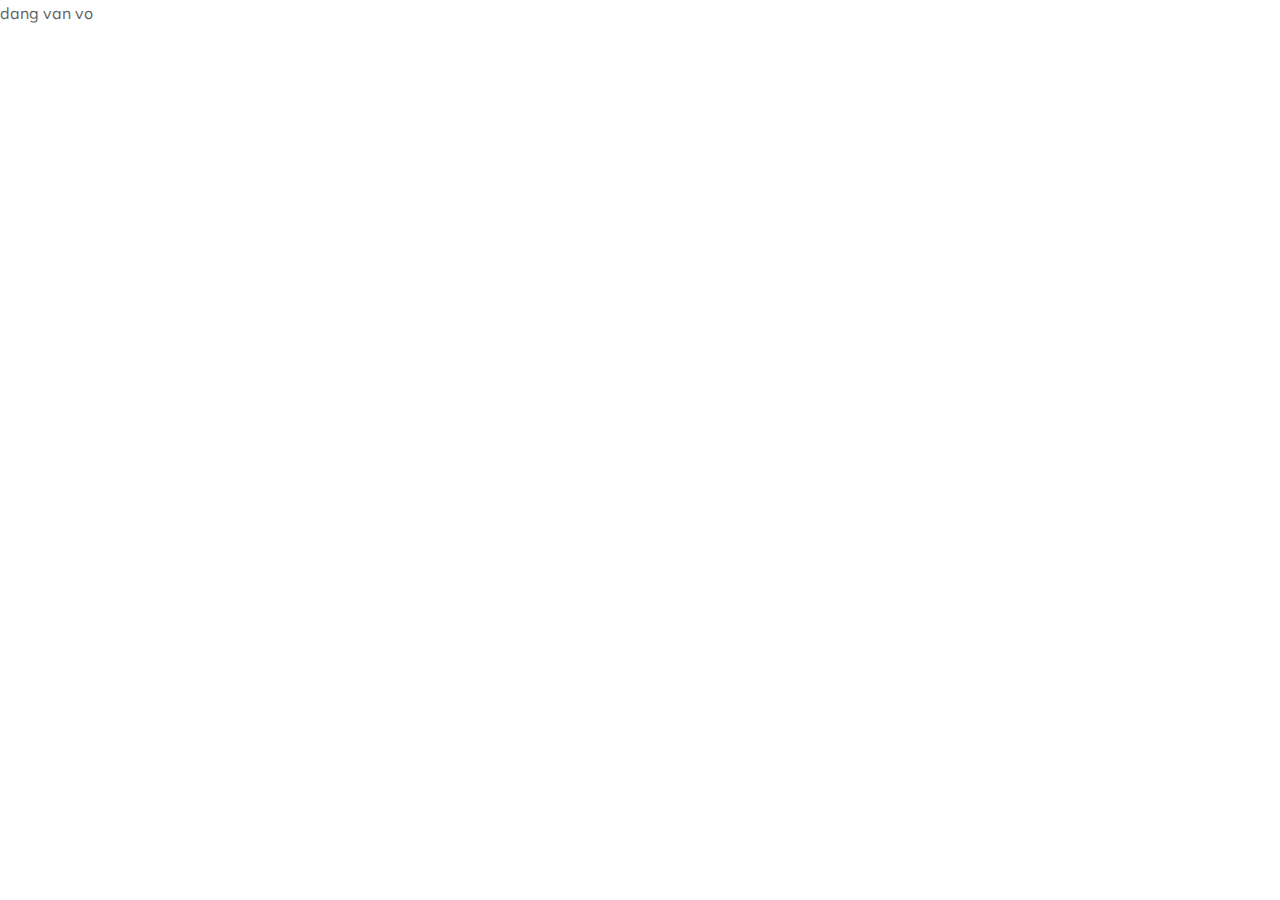
==== front-end/index.html @ 7eb27543 "voxtest" ====
<!DOCTYPE html>
<html lang="zxx">

<head>
    <meta charset="UTF-8">
    <meta name="description" content="codelean Template">
    <meta name="keywords" content="codelean, unica, creative, html">
    <meta name="viewport" content="width=device-width, initial-scale=1.0">
    <meta http-equiv="X-UA-Compatible" content="ie=edge">
    <title>CodeLean | Template</title>

    <!-- Google Font -->
    <link href="https://fonts.googleapis.com/css?family=Muli:300,400,500,600,700,800,900&display=swap" rel="stylesheet">

    <!-- Css Styles -->
    <link rel="stylesheet" href="css/bootstrap.min.css" type="text/css">
    <link rel="stylesheet" href="css/font-awesome.min.css" type="text/css">
    <link rel="stylesheet" href="css/themify-icons.css" type="text/css">
    <link rel="stylesheet" href="css/elegant-icons.css" type="text/css">
    <link rel="stylesheet" href="css/owl.carousel.min.css" type="text/css">
    <link rel="stylesheet" href="css/nice-select.css" type="text/css">
    <link rel="stylesheet" href="css/jquery-ui.min.css" type="text/css">
    <link rel="stylesheet" href="css/slicknav.min.css" type="text/css">
    <link rel="stylesheet" href="css/style.css" type="text/css">
</head>

<body>
    <!-- Start coding here -->
    <p>dang van vo</p>

    <!-- Js Plugins -->
    <script src="js/jquery-3.3.1.min.js"></script>
    <script src="js/bootstrap.min.js"></script>
    <script src="js/jquery-ui.min.js"></script>
    <script src="js/jquery.countdown.min.js"></script>
    <script src="js/jquery.nice-select.min.js"></script>
    <script src="js/jquery.zoom.min.js"></script>
    <script src="js/jquery.dd.min.js"></script>
    <script src="js/jquery.slicknav.js"></script>
    <script src="js/owl.carousel.min.js"></script>
    <script src="js/main.js"></script>
</body>

</html>
---- front-end/css/themify-icons.css ----
@font-face {
	font-family: 'themify';
	src:url('../fonts/themify.eot?-fvbane');
	src:url('../fonts/themify.eot?#iefix-fvbane') format('embedded-opentype'),
		url('../fonts/themify.woff?-fvbane') format('woff'),
		url('../fonts/themify.ttf?-fvbane') format('truetype'),
		url('../fonts/themify.svg?-fvbane#themify') format('svg');
	font-weight: normal;
	font-style: normal;
}

[class^="ti-"], [class*=" ti-"] {
	font-family: 'themify';
	speak: none;
	font-style: normal;
	font-weight: normal;
	font-variant: normal;
	text-transform: none;
	line-height: 1;

	/* Better Font Rendering =========== */
	-webkit-font-smoothing: antialiased;
	-moz-osx-font-smoothing: grayscale;
}

.ti-wand:before {
	content: "\e600";
}
.ti-volume:before {
	content: "\e601";
}
.ti-user:before {
	content: "\e602";
}
.ti-unlock:before {
	content: "\e603";
}
.ti-unlink:before {
	content: "\e604";
}
.ti-trash:before {
	content: "\e605";
}
.ti-thought:before {
	content: "\e606";
}
.ti-target:before {
	content: "\e607";
}
.ti-tag:before {
	content: "\e608";
}
.ti-tablet:before {
	content: "\e609";
}
.ti-star:before {
	content: "\e60a";
}
.ti-spray:before {
	content: "\e60b";
}
.ti-signal:before {
	content: "\e60c";
}
.ti-shopping-cart:before {
	content: "\e60d";
}
.ti-shopping-cart-full:before {
	content: "\e60e";
}
.ti-settings:before {
	content: "\e60f";
}
.ti-search:before {
	content: "\e610";
}
.ti-zoom-in:before {
	content: "\e611";
}
.ti-zoom-out:before {
	content: "\e612";
}
.ti-cut:before {
	content: "\e613";
}
.ti-ruler:before {
	content: "\e614";
}
.ti-ruler-pencil:before {
	content: "\e615";
}
.ti-ruler-alt:before {
	content: "\e616";
}
.ti-bookmark:before {
	content: "\e617";
}
.ti-bookmark-alt:before {
	content: "\e618";
}
.ti-reload:before {
	content: "\e619";
}
.ti-plus:before {
	content: "\e61a";
}
.ti-pin:before {
	content: "\e61b";
}
.ti-pencil:before {
	content: "\e61c";
}
.ti-pencil-alt:before {
	content: "\e61d";
}
.ti-paint-roller:before {
	content: "\e61e";
}
.ti-paint-bucket:before {
	content: "\e61f";
}
.ti-na:before {
	content: "\e620";
}
.ti-mobile:before {
	content: "\e621";
}
.ti-minus:before {
	content: "\e622";
}
.ti-medall:before {
	content: "\e623";
}
.ti-medall-alt:before {
	content: "\e624";
}
.ti-marker:before {
	content: "\e625";
}
.ti-marker-alt:before {
	content: "\e626";
}
.ti-arrow-up:before {
	content: "\e627";
}
.ti-arrow-right:before {
	content: "\e628";
}
.ti-arrow-left:before {
	content: "\e629";
}
.ti-arrow-down:before {
	content: "\e62a";
}
.ti-lock:before {
	content: "\e62b";
}
.ti-location-arrow:before {
	content: "\e62c";
}
.ti-link:before {
	content: "\e62d";
}
.ti-layout:before {
	content: "\e62e";
}
.ti-layers:before {
	content: "\e62f";
}
.ti-layers-alt:before {
	content: "\e630";
}
.ti-key:before {
	content: "\e631";
}
.ti-import:before {
	content: "\e632";
}
.ti-image:before {
	content: "\e633";
}
.ti-heart:before {
	content: "\e634";
}
.ti-heart-broken:before {
	content: "\e635";
}
.ti-hand-stop:before {
	content: "\e636";
}
.ti-hand-open:before {
	content: "\e637";
}
.ti-hand-drag:before {
	content: "\e638";
}
.ti-folder:before {
	content: "\e639";
}
.ti-flag:before {
	content: "\e63a";
}
.ti-flag-alt:before {
	content: "\e63b";
}
.ti-flag-alt-2:before {
	content: "\e63c";
}
.ti-eye:before {
	content: "\e63d";
}
.ti-export:before {
	content: "\e63e";
}
.ti-exchange-vertical:before {
	content: "\e63f";
}
.ti-desktop:before {
	content: "\e640";
}
.ti-cup:before {
	content: "\e641";
}
.ti-crown:before {
	content: "\e642";
}
.ti-comments:before {
	content: "\e643";
}
.ti-comment:before {
	content: "\e644";
}
.ti-comment-alt:before {
	content: "\e645";
}
.ti-close:before {
	content: "\e646";
}
.ti-clip:before {
	content: "\e647";
}
.ti-angle-up:before {
	content: "\e648";
}
.ti-angle-right:before {
	content: "\e649";
}
.ti-angle-left:before {
	content: "\e64a";
}
.ti-angle-down:before {
	content: "\e64b";
}
.ti-check:before {
	content: "\e64c";
}
.ti-check-box:before {
	content: "\e64d";
}
.ti-camera:before {
	content: "\e64e";
}
.ti-announcement:before {
	content: "\e64f";
}
.ti-brush:before {
	content: "\e650";
}
.ti-briefcase:before {
	content: "\e651";
}
.ti-bolt:before {
	content: "\e652";
}
.ti-bolt-alt:before {
	content: "\e653";
}
.ti-blackboard:before {
	content: "\e654";
}
.ti-bag:before {
	content: "\e655";
}
.ti-move:before {
	content: "\e656";
}
.ti-arrows-vertical:before {
	content: "\e657";
}
.ti-arrows-horizontal:before {
	content: "\e658";
}
.ti-fullscreen:before {
	content: "\e659";
}
.ti-arrow-top-right:before {
	content: "\e65a";
}
.ti-arrow-top-left:before {
	content: "\e65b";
}
.ti-arrow-circle-up:before {
	content: "\e65c";
}
.ti-arrow-circle-right:before {
	content: "\e65d";
}
.ti-arrow-circle-left:before {
	content: "\e65e";
}
.ti-arrow-circle-down:before {
	content: "\e65f";
}
.ti-angle-double-up:before {
	content: "\e660";
}
.ti-angle-double-right:before {
	content: "\e661";
}
.ti-angle-double-left:before {
	content: "\e662";
}
.ti-angle-double-down:before {
	content: "\e663";
}
.ti-zip:before {
	content: "\e664";
}
.ti-world:before {
	content: "\e665";
}
.ti-wheelchair:before {
	content: "\e666";
}
.ti-view-list:before {
	content: "\e667";
}
.ti-view-list-alt:before {
	content: "\e668";
}
.ti-view-grid:before {
	content: "\e669";
}
.ti-uppercase:before {
	content: "\e66a";
}
.ti-upload:before {
	content: "\e66b";
}
.ti-underline:before {
	content: "\e66c";
}
.ti-truck:before {
	content: "\e66d";
}
.ti-timer:before {
	content: "\e66e";
}
.ti-ticket:before {
	content: "\e66f";
}
.ti-thumb-up:before {
	content: "\e670";
}
.ti-thumb-down:before {
	content: "\e671";
}
.ti-text:before {
	content: "\e672";
}
.ti-stats-up:before {
	content: "\e673";
}
.ti-stats-down:before {
	content: "\e674";
}
.ti-split-v:before {
	content: "\e675";
}
.ti-split-h:before {
	content: "\e676";
}
.ti-smallcap:before {
	content: "\e677";
}
.ti-shine:before {
	content: "\e678";
}
.ti-shift-right:before {
	content: "\e679";
}
.ti-shift-left:before {
	content: "\e67a";
}
.ti-shield:before {
	content: "\e67b";
}
.ti-notepad:before {
	content: "\e67c";
}
.ti-server:before {
	content: "\e67d";
}
.ti-quote-right:before {
	content: "\e67e";
}
.ti-quote-left:before {
	content: "\e67f";
}
.ti-pulse:before {
	content: "\e680";
}
.ti-printer:before {
	content: "\e681";
}
.ti-power-off:before {
	content: "\e682";
}
.ti-plug:before {
	content: "\e683";
}
.ti-pie-chart:before {
	content: "\e684";
}
.ti-paragraph:before {
	content: "\e685";
}
.ti-panel:before {
	content: "\e686";
}
.ti-package:before {
	content: "\e687";
}
.ti-music:before {
	content: "\e688";
}
.ti-music-alt:before {
	content: "\e689";
}
.ti-mouse:before {
	content: "\e68a";
}
.ti-mouse-alt:before {
	content: "\e68b";
}
.ti-money:before {
	content: "\e68c";
}
.ti-microphone:before {
	content: "\e68d";
}
.ti-menu:before {
	content: "\e68e";
}
.ti-menu-alt:before {
	content: "\e68f";
}
.ti-map:before {
	content: "\e690";
}
.ti-map-alt:before {
	content: "\e691";
}
.ti-loop:before {
	content: "\e692";
}
.ti-location-pin:before {
	content: "\e693";
}
.ti-list:before {
	content: "\e694";
}
.ti-light-bulb:before {
	content: "\e695";
}
.ti-Italic:before {
	content: "\e696";
}
.ti-info:before {
	content: "\e697";
}
.ti-infinite:before {
	content: "\e698";
}
.ti-id-badge:before {
	content: "\e699";
}
.ti-hummer:before {
	content: "\e69a";
}
.ti-home:before {
	content: "\e69b";
}
.ti-help:before {
	content: "\e69c";
}
.ti-headphone:before {
	content: "\e69d";
}
.ti-harddrives:before {
	content: "\e69e";
}
.ti-harddrive:before {
	content: "\e69f";
}
.ti-gift:before {
	content: "\e6a0";
}
.ti-game:before {
	content: "\e6a1";
}
.ti-filter:before {
	content: "\e6a2";
}
.ti-files:before {
	content: "\e6a3";
}
.ti-file:before {
	content: "\e6a4";
}
.ti-eraser:before {
	content: "\e6a5";
}
.ti-envelope:before {
	content: "\e6a6";
}
.ti-download:before {
	content: "\e6a7";
}
.ti-direction:before {
	content: "\e6a8";
}
.ti-direction-alt:before {
	content: "\e6a9";
}
.ti-dashboard:before {
	content: "\e6aa";
}
.ti-control-stop:before {
	content: "\e6ab";
}
.ti-control-shuffle:before {
	content: "\e6ac";
}
.ti-control-play:before {
	content: "\e6ad";
}
.ti-control-pause:before {
	content: "\e6ae";
}
.ti-control-forward:before {
	content: "\e6af";
}
.ti-control-backward:before {
	content: "\e6b0";
}
.ti-cloud:before {
	content: "\e6b1";
}
.ti-cloud-up:before {
	content: "\e6b2";
}
.ti-cloud-down:before {
	content: "\e6b3";
}
.ti-clipboard:before {
	content: "\e6b4";
}
.ti-car:before {
	content: "\e6b5";
}
.ti-calendar:before {
	content: "\e6b6";
}
.ti-book:before {
	content: "\e6b7";
}
.ti-bell:before {
	content: "\e6b8";
}
.ti-basketball:before {
	content: "\e6b9";
}
.ti-bar-chart:before {
	content: "\e6ba";
}
.ti-bar-chart-alt:before {
	content: "\e6bb";
}
.ti-back-right:before {
	content: "\e6bc";
}
.ti-back-left:before {
	content: "\e6bd";
}
.ti-arrows-corner:before {
	content: "\e6be";
}
.ti-archive:before {
	content: "\e6bf";
}
.ti-anchor:before {
	content: "\e6c0";
}
.ti-align-right:before {
	content: "\e6c1";
}
.ti-align-left:before {
	content: "\e6c2";
}
.ti-align-justify:before {
	content: "\e6c3";
}
.ti-align-center:before {
	content: "\e6c4";
}
.ti-alert:before {
	content: "\e6c5";
}
.ti-alarm-clock:before {
	content: "\e6c6";
}
.ti-agenda:before {
	content: "\e6c7";
}
.ti-write:before {
	content: "\e6c8";
}
.ti-window:before {
	content: "\e6c9";
}
.ti-widgetized:before {
	content: "\e6ca";
}
.ti-widget:before {
	content: "\e6cb";
}
.ti-widget-alt:before {
	content: "\e6cc";
}
.ti-wallet:before {
	content: "\e6cd";
}
.ti-video-clapper:before {
	content: "\e6ce";
}
.ti-video-camera:before {
	content: "\e6cf";
}
.ti-vector:before {
	content: "\e6d0";
}
.ti-themify-logo:before {
	content: "\e6d1";
}
.ti-themify-favicon:before {
	content: "\e6d2";
}
.ti-themify-favicon-alt:before {
	content: "\e6d3";
}
.ti-support:before {
	content: "\e6d4";
}
.ti-stamp:before {
	content: "\e6d5";
}
.ti-split-v-alt:before {
	content: "\e6d6";
}
.ti-slice:before {
	content: "\e6d7";
}
.ti-shortcode:before {
	content: "\e6d8";
}
.ti-shift-right-alt:before {
	content: "\e6d9";
}
.ti-shift-left-alt:before {
	content: "\e6da";
}
.ti-ruler-alt-2:before {
	content: "\e6db";
}
.ti-receipt:before {
	content: "\e6dc";
}
.ti-pin2:before {
	content: "\e6dd";
}
.ti-pin-alt:before {
	content: "\e6de";
}
.ti-pencil-alt2:before {
	content: "\e6df";
}
.ti-palette:before {
	content: "\e6e0";
}
.ti-more:before {
	content: "\e6e1";
}
.ti-more-alt:before {
	content: "\e6e2";
}
.ti-microphone-alt:before {
	content: "\e6e3";
}
.ti-magnet:before {
	content: "\e6e4";
}
.ti-line-double:before {
	content: "\e6e5";
}
.ti-line-dotted:before {
	content: "\e6e6";
}
.ti-line-dashed:before {
	content: "\e6e7";
}
.ti-layout-width-full:before {
	content: "\e6e8";
}
.ti-layout-width-default:before {
	content: "\e6e9";
}
.ti-layout-width-default-alt:before {
	content: "\e6ea";
}
.ti-layout-tab:before {
	content: "\e6eb";
}
.ti-layout-tab-window:before {
	content: "\e6ec";
}
.ti-layout-tab-v:before {
	content: "\e6ed";
}
.ti-layout-tab-min:before {
	content: "\e6ee";
}
.ti-layout-slider:before {
	content: "\e6ef";
}
.ti-layout-slider-alt:before {
	content: "\e6f0";
}
.ti-layout-sidebar-right:before {
	content: "\e6f1";
}
.ti-layout-sidebar-none:before {
	content: "\e6f2";
}
.ti-layout-sidebar-left:before {
	content: "\e6f3";
}
.ti-layout-placeholder:before {
	content: "\e6f4";
}
.ti-layout-menu:before {
	content: "\e6f5";
}
.ti-layout-menu-v:before {
	content: "\e6f6";
}
.ti-layout-menu-separated:before {
	content: "\e6f7";
}
.ti-layout-menu-full:before {
	content: "\e6f8";
}
.ti-layout-media-right-alt:before {
	content: "\e6f9";
}
.ti-layout-media-right:before {
	content: "\e6fa";
}
.ti-layout-media-overlay:before {
	content: "\e6fb";
}
.ti-layout-media-overlay-alt:before {
	content: "\e6fc";
}
.ti-layout-media-overlay-alt-2:before {
	content: "\e6fd";
}
.ti-layout-media-left-alt:before {
	content: "\e6fe";
}
.ti-layout-media-left:before {
	content: "\e6ff";
}
.ti-layout-media-center-alt:before {
	content: "\e700";
}
.ti-layout-media-center:before {
	content: "\e701";
}
.ti-layout-list-thumb:before {
	content: "\e702";
}
.ti-layout-list-thumb-alt:before {
	content: "\e703";
}
.ti-layout-list-post:before {
	content: "\e704";
}
.ti-layout-list-large-image:before {
	content: "\e705";
}
.ti-layout-line-solid:before {
	content: "\e706";
}
.ti-layout-grid4:before {
	content: "\e707";
}
.ti-layout-grid3:before {
	content: "\e708";
}
.ti-layout-grid2:before {
	content: "\e709";
}
.ti-layout-grid2-thumb:before {
	content: "\e70a";
}
.ti-layout-cta-right:before {
	content: "\e70b";
}
.ti-layout-cta-left:before {
	content: "\e70c";
}
.ti-layout-cta-center:before {
	content: "\e70d";
}
.ti-layout-cta-btn-right:before {
	content: "\e70e";
}
.ti-layout-cta-btn-left:before {
	content: "\e70f";
}
.ti-layout-column4:before {
	content: "\e710";
}
.ti-layout-column3:before {
	content: "\e711";
}
.ti-layout-column2:before {
	content: "\e712";
}
.ti-layout-accordion-separated:before {
	content: "\e713";
}
.ti-layout-accordion-merged:before {
	content: "\e714";
}
.ti-layout-accordion-list:before {
	content: "\e715";
}
.ti-ink-pen:before {
	content: "\e716";
}
.ti-info-alt:before {
	content: "\e717";
}
.ti-help-alt:before {
	content: "\e718";
}
.ti-headphone-alt:before {
	content: "\e719";
}
.ti-hand-point-up:before {
	content: "\e71a";
}
.ti-hand-point-right:before {
	content: "\e71b";
}
.ti-hand-point-left:before {
	content: "\e71c";
}
.ti-hand-point-down:before {
	content: "\e71d";
}
.ti-gallery:before {
	content: "\e71e";
}
.ti-face-smile:before {
	content: "\e71f";
}
.ti-face-sad:before {
	content: "\e720";
}
.ti-credit-card:before {
	content: "\e721";
}
.ti-control-skip-forward:before {
	content: "\e722";
}
.ti-control-skip-backward:before {
	content: "\e723";
}
.ti-control-record:before {
	content: "\e724";
}
.ti-control-eject:before {
	content: "\e725";
}
.ti-comments-smiley:before {
	content: "\e726";
}
.ti-brush-alt:before {
	content: "\e727";
}
.ti-youtube:before {
	content: "\e728";
}
.ti-vimeo:before {
	content: "\e729";
}
.ti-twitter:before {
	content: "\e72a";
}
.ti-time:before {
	content: "\e72b";
}
.ti-tumblr:before {
	content: "\e72c";
}
.ti-skype:before {
	content: "\e72d";
}
.ti-share:before {
	content: "\e72e";
}
.ti-share-alt:before {
	content: "\e72f";
}
.ti-rocket:before {
	content: "\e730";
}
.ti-pinterest:before {
	content: "\e731";
}
.ti-new-window:before {
	content: "\e732";
}
.ti-microsoft:before {
	content: "\e733";
}
.ti-list-ol:before {
	content: "\e734";
}
.ti-linkedin:before {
	content: "\e735";
}
.ti-layout-sidebar-2:before {
	content: "\e736";
}
.ti-layout-grid4-alt:before {
	content: "\e737";
}
.ti-layout-grid3-alt:before {
	content: "\e738";
}
.ti-layout-grid2-alt:before {
	content: "\e739";
}
.ti-layout-column4-alt:before {
	content: "\e73a";
}
.ti-layout-column3-alt:before {
	content: "\e73b";
}
.ti-layout-column2-alt:before {
	content: "\e73c";
}
.ti-instagram:before {
	content: "\e73d";
}
.ti-google:before {
	content: "\e73e";
}
.ti-github:before {
	content: "\e73f";
}
.ti-flickr:before {
	content: "\e740";
}
.ti-facebook:before {
	content: "\e741";
}
.ti-dropbox:before {
	content: "\e742";
}
.ti-dribbble:before {
	content: "\e743";
}
.ti-apple:before {
	content: "\e744";
}
.ti-android:before {
	content: "\e745";
}
.ti-save:before {
	content: "\e746";
}
.ti-save-alt:before {
	content: "\e747";
}
.ti-yahoo:before {
	content: "\e748";
}
.ti-wordpress:before {
	content: "\e749";
}
.ti-vimeo-alt:before {
	content: "\e74a";
}
.ti-twitter-alt:before {
	content: "\e74b";
}
.ti-tumblr-alt:before {
	content: "\e74c";
}
.ti-trello:before {
	content: "\e74d";
}
.ti-stack-overflow:before {
	content: "\e74e";
}
.ti-soundcloud:before {
	content: "\e74f";
}
.ti-sharethis:before {
	content: "\e750";
}
.ti-sharethis-alt:before {
	content: "\e751";
}
.ti-reddit:before {
	content: "\e752";
}
.ti-pinterest-alt:before {
	content: "\e753";
}
.ti-microsoft-alt:before {
	content: "\e754";
}
.ti-linux:before {
	content: "\e755";
}
.ti-jsfiddle:before {
	content: "\e756";
}
.ti-joomla:before {
	content: "\e757";
}
.ti-html5:before {
	content: "\e758";
}
.ti-flickr-alt:before {
	content: "\e759";
}
.ti-email:before {
	content: "\e75a";
}
.ti-drupal:before {
	content: "\e75b";
}
.ti-dropbox-alt:before {
	content: "\e75c";
}
.ti-css3:before {
	content: "\e75d";
}
.ti-rss:before {
	content: "\e75e";
}
.ti-rss-alt:before {
	content: "\e75f";
}
---- front-end/css/elegant-icons.css ----
@font-face {
	font-family: 'ElegantIcons';
	src:url('../fonts/ElegantIcons.eot');
	src:url('../fonts/ElegantIcons.eot?#iefix') format('embedded-opentype'),
		url('../fonts/ElegantIcons.woff') format('woff'),
		url('../fonts/ElegantIcons.ttf') format('truetype'),
		url('../fonts/ElegantIcons.svg#ElegantIcons') format('svg');
	font-weight: normal;
	font-style: normal;
}

/* Use the following CSS code if you want to use data attributes for inserting your icons */
[data-icon]:before {
	font-family: 'ElegantIcons';
	content: attr(data-icon);
	speak: none;
	font-weight: normal;
	font-variant: normal;
	text-transform: none;
	line-height: 1;
	-webkit-font-smoothing: antialiased;
	-moz-osx-font-smoothing: grayscale;
}

/* Use the following CSS code if you want to have a class per icon */
/*
Instead of a list of all class selectors,
you can use the generic selector below, but it's slower:
[class*="your-class-prefix"] {
*/
.arrow_up, .arrow_down, .arrow_left, .arrow_right, .arrow_left-up, .arrow_right-up, .arrow_right-down, .arrow_left-down, .arrow-up-down, .arrow_up-down_alt, .arrow_left-right_alt, .arrow_left-right, .arrow_expand_alt2, .arrow_expand_alt, .arrow_condense, .arrow_expand, .arrow_move, .arrow_carrot-up, .arrow_carrot-down, .arrow_carrot-left, .arrow_carrot-right, .arrow_carrot-2up, .arrow_carrot-2down, .arrow_carrot-2left, .arrow_carrot-2right, .arrow_carrot-up_alt2, .arrow_carrot-down_alt2, .arrow_carrot-left_alt2, .arrow_carrot-right_alt2, .arrow_carrot-2up_alt2, .arrow_carrot-2down_alt2, .arrow_carrot-2left_alt2, .arrow_carrot-2right_alt2, .arrow_triangle-up, .arrow_triangle-down, .arrow_triangle-left, .arrow_triangle-right, .arrow_triangle-up_alt2, .arrow_triangle-down_alt2, .arrow_triangle-left_alt2, .arrow_triangle-right_alt2, .arrow_back, .icon_minus-06, .icon_plus, .icon_close, .icon_check, .icon_minus_alt2, .icon_plus_alt2, .icon_close_alt2, .icon_check_alt2, .icon_zoom-out_alt, .icon_zoom-in_alt, .icon_search, .icon_box-empty, .icon_box-selected, .icon_minus-box, .icon_plus-box, .icon_box-checked, .icon_circle-empty, .icon_circle-slelected, .icon_stop_alt2, .icon_stop, .icon_pause_alt2, .icon_pause, .icon_menu, .icon_menu-square_alt2, .icon_menu-circle_alt2, .icon_ul, .icon_ol, .icon_adjust-horiz, .icon_adjust-vert, .icon_document_alt, .icon_documents_alt, .icon_pencil, .icon_pencil-edit_alt, .icon_pencil-edit, .icon_folder-alt, .icon_folder-open_alt, .icon_folder-add_alt, .icon_info_alt, .icon_error-oct_alt, .icon_error-circle_alt, .icon_error-triangle_alt, .icon_question_alt2, .icon_question, .icon_comment_alt, .icon_chat_alt, .icon_vol-mute_alt, .icon_volume-low_alt, .icon_volume-high_alt, .icon_quotations, .icon_quotations_alt2, .icon_clock_alt, .icon_lock_alt, .icon_lock-open_alt, .icon_key_alt, .icon_cloud_alt, .icon_cloud-upload_alt, .icon_cloud-download_alt, .icon_image, .icon_images, .icon_lightbulb_alt, .icon_gift_alt, .icon_house_alt, .icon_genius, .icon_mobile, .icon_tablet, .icon_laptop, .icon_desktop, .icon_camera_alt, .icon_mail_alt, .icon_cone_alt, .icon_ribbon_alt, .icon_bag_alt, .icon_creditcard, .icon_cart_alt, .icon_paperclip, .icon_tag_alt, .icon_tags_alt, .icon_trash_alt, .icon_cursor_alt, .icon_mic_alt, .icon_compass_alt, .icon_pin_alt, .icon_pushpin_alt, .icon_map_alt, .icon_drawer_alt, .icon_toolbox_alt, .icon_book_alt, .icon_calendar, .icon_film, .icon_table, .icon_contacts_alt, .icon_headphones, .icon_lifesaver, .icon_piechart, .icon_refresh, .icon_link_alt, .icon_link, .icon_loading, .icon_blocked, .icon_archive_alt, .icon_heart_alt, .icon_star_alt, .icon_star-half_alt, .icon_star, .icon_star-half, .icon_tools, .icon_tool, .icon_cog, .icon_cogs, .arrow_up_alt, .arrow_down_alt, .arrow_left_alt, .arrow_right_alt, .arrow_left-up_alt, .arrow_right-up_alt, .arrow_right-down_alt, .arrow_left-down_alt, .arrow_condense_alt, .arrow_expand_alt3, .arrow_carrot_up_alt, .arrow_carrot-down_alt, .arrow_carrot-left_alt, .arrow_carrot-right_alt, .arrow_carrot-2up_alt, .arrow_carrot-2dwnn_alt, .arrow_carrot-2left_alt, .arrow_carrot-2right_alt, .arrow_triangle-up_alt, .arrow_triangle-down_alt, .arrow_triangle-left_alt, .arrow_triangle-right_alt, .icon_minus_alt, .icon_plus_alt, .icon_close_alt, .icon_check_alt, .icon_zoom-out, .icon_zoom-in, .icon_stop_alt, .icon_menu-square_alt, .icon_menu-circle_alt, .icon_document, .icon_documents, .icon_pencil_alt, .icon_folder, .icon_folder-open, .icon_folder-add, .icon_folder_upload, .icon_folder_download, .icon_info, .icon_error-circle, .icon_error-oct, .icon_error-triangle, .icon_question_alt, .icon_comment, .icon_chat, .icon_vol-mute, .icon_volume-low, .icon_volume-high, .icon_quotations_alt, .icon_clock, .icon_lock, .icon_lock-open, .icon_key, .icon_cloud, .icon_cloud-upload, .icon_cloud-download, .icon_lightbulb, .icon_gift, .icon_house, .icon_camera, .icon_mail, .icon_cone, .icon_ribbon, .icon_bag, .icon_cart, .icon_tag, .icon_tags, .icon_trash, .icon_cursor, .icon_mic, .icon_compass, .icon_pin, .icon_pushpin, .icon_map, .icon_drawer, .icon_toolbox, .icon_book, .icon_contacts, .icon_archive, .icon_heart, .icon_profile, .icon_group, .icon_grid-2x2, .icon_grid-3x3, .icon_music, .icon_pause_alt, .icon_phone, .icon_upload, .icon_download, .social_facebook, .social_twitter, .social_pinterest, .social_googleplus, .social_tumblr, .social_tumbleupon, .social_wordpress, .social_instagram, .social_dribbble, .social_vimeo, .social_linkedin, .social_rss, .social_deviantart, .social_share, .social_myspace, .social_skype, .social_youtube, .social_picassa, .social_googledrive, .social_flickr, .social_blogger, .social_spotify, .social_delicious, .social_facebook_circle, .social_twitter_circle, .social_pinterest_circle, .social_googleplus_circle, .social_tumblr_circle, .social_stumbleupon_circle, .social_wordpress_circle, .social_instagram_circle, .social_dribbble_circle, .social_vimeo_circle, .social_linkedin_circle, .social_rss_circle, .social_deviantart_circle, .social_share_circle, .social_myspace_circle, .social_skype_circle, .social_youtube_circle, .social_picassa_circle, .social_googledrive_alt2, .social_flickr_circle, .social_blogger_circle, .social_spotify_circle, .social_delicious_circle, .social_facebook_square, .social_twitter_square, .social_pinterest_square, .social_googleplus_square, .social_tumblr_square, .social_stumbleupon_square, .social_wordpress_square, .social_instagram_square, .social_dribbble_square, .social_vimeo_square, .social_linkedin_square, .social_rss_square, .social_deviantart_square, .social_share_square, .social_myspace_square, .social_skype_square, .social_youtube_square, .social_picassa_square, .social_googledrive_square, .social_flickr_square, .social_blogger_square, .social_spotify_square, .social_delicious_square, .icon_printer, .icon_calulator, .icon_building, .icon_floppy, .icon_drive, .icon_search-2, .icon_id, .icon_id-2, .icon_puzzle, .icon_like, .icon_dislike, .icon_mug, .icon_currency, .icon_wallet, .icon_pens, .icon_easel, .icon_flowchart, .icon_datareport, .icon_briefcase, .icon_shield, .icon_percent, .icon_globe, .icon_globe-2, .icon_target, .icon_hourglass, .icon_balance, .icon_rook, .icon_printer-alt, .icon_calculator_alt, .icon_building_alt, .icon_floppy_alt, .icon_drive_alt, .icon_search_alt, .icon_id_alt, .icon_id-2_alt, .icon_puzzle_alt, .icon_like_alt, .icon_dislike_alt, .icon_mug_alt, .icon_currency_alt, .icon_wallet_alt, .icon_pens_alt, .icon_easel_alt, .icon_flowchart_alt, .icon_datareport_alt, .icon_briefcase_alt, .icon_shield_alt, .icon_percent_alt, .icon_globe_alt, .icon_clipboard {
	font-family: 'ElegantIcons';
	speak: none;
	font-style: normal;
	font-weight: normal;
	font-variant: normal;
	text-transform: none;
	line-height: 1;
	-webkit-font-smoothing: antialiased;
}
.arrow_up:before {
	content: "\21";
}
.arrow_down:before {
	content: "\22";
}
.arrow_left:before {
	content: "\23";
}
.arrow_right:before {
	content: "\24";
}
.arrow_left-up:before {
	content: "\25";
}
.arrow_right-up:before {
	content: "\26";
}
.arrow_right-down:before {
	content: "\27";
}
.arrow_left-down:before {
	content: "\28";
}
.arrow-up-down:before {
	content: "\29";
}
.arrow_up-down_alt:before {
	content: "\2a";
}
.arrow_left-right_alt:before {
	content: "\2b";
}
.arrow_left-right:before {
	content: "\2c";
}
.arrow_expand_alt2:before {
	content: "\2d";
}
.arrow_expand_alt:before {
	content: "\2e";
}
.arrow_condense:before {
	content: "\2f";
}
.arrow_expand:before {
	content: "\30";
}
.arrow_move:before {
	content: "\31";
}
.arrow_carrot-up:before {
	content: "\32";
}
.arrow_carrot-down:before {
	content: "\33";
}
.arrow_carrot-left:before {
	content: "\34";
}
.arrow_carrot-right:before {
	content: "\35";
}
.arrow_carrot-2up:before {
	content: "\36";
}
.arrow_carrot-2down:before {
	content: "\37";
}
.arrow_carrot-2left:before {
	content: "\38";
}
.arrow_carrot-2right:before {
	content: "\39";
}
.arrow_carrot-up_alt2:before {
	content: "\3a";
}
.arrow_carrot-down_alt2:before {
	content: "\3b";
}
.arrow_carrot-left_alt2:before {
	content: "\3c";
}
.arrow_carrot-right_alt2:before {
	content: "\3d";
}
.arrow_carrot-2up_alt2:before {
	content: "\3e";
}
.arrow_carrot-2down_alt2:before {
	content: "\3f";
}
.arrow_carrot-2left_alt2:before {
	content: "\40";
}
.arrow_carrot-2right_alt2:before {
	content: "\41";
}
.arrow_triangle-up:before {
	content: "\42";
}
.arrow_triangle-down:before {
	content: "\43";
}
.arrow_triangle-left:before {
	content: "\44";
}
.arrow_triangle-right:before {
	content: "\45";
}
.arrow_triangle-up_alt2:before {
	content: "\46";
}
.arrow_triangle-down_alt2:before {
	content: "\47";
}
.arrow_triangle-left_alt2:before {
	content: "\48";
}
.arrow_triangle-right_alt2:before {
	content: "\49";
}
.arrow_back:before {
	content: "\4a";
}
.icon_minus-06:before {
	content: "\4b";
}
.icon_plus:before {
	content: "\4c";
}
.icon_close:before {
	content: "\4d";
}
.icon_check:before {
	content: "\4e";
}
.icon_minus_alt2:before {
	content: "\4f";
}
.icon_plus_alt2:before {
	content: "\50";
}
.icon_close_alt2:before {
	content: "\51";
}
.icon_check_alt2:before {
	content: "\52";
}
.icon_zoom-out_alt:before {
	content: "\53";
}
.icon_zoom-in_alt:before {
	content: "\54";
}
.icon_search:before {
	content: "\55";
}
.icon_box-empty:before {
	content: "\56";
}
.icon_box-selected:before {
	content: "\57";
}
.icon_minus-box:before {
	content: "\58";
}
.icon_plus-box:before {
	content: "\59";
}
.icon_box-checked:before {
	content: "\5a";
}
.icon_circle-empty:before {
	content: "\5b";
}
.icon_circle-slelected:before {
	content: "\5c";
}
.icon_stop_alt2:before {
	content: "\5d";
}
.icon_stop:before {
	content: "\5e";
}
.icon_pause_alt2:before {
	content: "\5f";
}
.icon_pause:before {
	content: "\60";
}
.icon_menu:before {
	content: "\61";
}
.icon_menu-square_alt2:before {
	content: "\62";
}
.icon_menu-circle_alt2:before {
	content: "\63";
}
.icon_ul:before {
	content: "\64";
}
.icon_ol:before {
	content: "\65";
}
.icon_adjust-horiz:before {
	content: "\66";
}
.icon_adjust-vert:before {
	content: "\67";
}
.icon_document_alt:before {
	content: "\68";
}
.icon_documents_alt:before {
	content: "\69";
}
.icon_pencil:before {
	content: "\6a";
}
.icon_pencil-edit_alt:before {
	content: "\6b";
}
.icon_pencil-edit:before {
	content: "\6c";
}
.icon_folder-alt:before {
	content: "\6d";
}
.icon_folder-open_alt:before {
	content: "\6e";
}
.icon_folder-add_alt:before {
	content: "\6f";
}
.icon_info_alt:before {
	content: "\70";
}
.icon_error-oct_alt:before {
	content: "\71";
}
.icon_error-circle_alt:before {
	content: "\72";
}
.icon_error-triangle_alt:before {
	content: "\73";
}
.icon_question_alt2:before {
	content: "\74";
}
.icon_question:before {
	content: "\75";
}
.icon_comment_alt:before {
	content: "\76";
}
.icon_chat_alt:before {
	content: "\77";
}
.icon_vol-mute_alt:before {
	content: "\78";
}
.icon_volume-low_alt:before {
	content: "\79";
}
.icon_volume-high_alt:before {
	content: "\7a";
}
.icon_quotations:before {
	content: "\7b";
}
.icon_quotations_alt2:before {
	content: "\7c";
}
.icon_clock_alt:before {
	content: "\7d";
}
.icon_lock_alt:before {
	content: "\7e";
}
.icon_lock-open_alt:before {
	content: "\e000";
}
.icon_key_alt:before {
	content: "\e001";
}
.icon_cloud_alt:before {
	content: "\e002";
}
.icon_cloud-upload_alt:before {
	content: "\e003";
}
.icon_cloud-download_alt:before {
	content: "\e004";
}
.icon_image:before {
	content: "\e005";
}
.icon_images:before {
	content: "\e006";
}
.icon_lightbulb_alt:before {
	content: "\e007";
}
.icon_gift_alt:before {
	content: "\e008";
}
.icon_house_alt:before {
	content: "\e009";
}
.icon_genius:before {
	content: "\e00a";
}
.icon_mobile:before {
	content: "\e00b";
}
.icon_tablet:before {
	content: "\e00c";
}
.icon_laptop:before {
	content: "\e00d";
}
.icon_desktop:before {
	content: "\e00e";
}
.icon_camera_alt:before {
	content: "\e00f";
}
.icon_mail_alt:before {
	content: "\e010";
}
.icon_cone_alt:before {
	content: "\e011";
}
.icon_ribbon_alt:before {
	content: "\e012";
}
.icon_bag_alt:before {
	content: "\e013";
}
.icon_creditcard:before {
	content: "\e014";
}
.icon_cart_alt:before {
	content: "\e015";
}
.icon_paperclip:before {
	content: "\e016";
}
.icon_tag_alt:before {
	content: "\e017";
}
.icon_tags_alt:before {
	content: "\e018";
}
.icon_trash_alt:before {
	content: "\e019";
}
.icon_cursor_alt:before {
	content: "\e01a";
}
.icon_mic_alt:before {
	content: "\e01b";
}
.icon_compass_alt:before {
	content: "\e01c";
}
.icon_pin_alt:before {
	content: "\e01d";
}
.icon_pushpin_alt:before {
	content: "\e01e";
}
.icon_map_alt:before {
	content: "\e01f";
}
.icon_drawer_alt:before {
	content: "\e020";
}
.icon_toolbox_alt:before {
	content: "\e021";
}
.icon_book_alt:before {
	content: "\e022";
}
.icon_calendar:before {
	content: "\e023";
}
.icon_film:before {
	content: "\e024";
}
.icon_table:before {
	content: "\e025";
}
.icon_contacts_alt:before {
	content: "\e026";
}
.icon_headphones:before {
	content: "\e027";
}
.icon_lifesaver:before {
	content: "\e028";
}
.icon_piechart:before {
	content: "\e029";
}
.icon_refresh:before {
	content: "\e02a";
}
.icon_link_alt:before {
	content: "\e02b";
}
.icon_link:before {
	content: "\e02c";
}
.icon_loading:before {
	content: "\e02d";
}
.icon_blocked:before {
	content: "\e02e";
}
.icon_archive_alt:before {
	content: "\e02f";
}
.icon_heart_alt:before {
	content: "\e030";
}
.icon_star_alt:before {
	content: "\e031";
}
.icon_star-half_alt:before {
	content: "\e032";
}
.icon_star:before {
	content: "\e033";
}
.icon_star-half:before {
	content: "\e034";
}
.icon_tools:before {
	content: "\e035";
}
.icon_tool:before {
	content: "\e036";
}
.icon_cog:before {
	content: "\e037";
}
.icon_cogs:before {
	content: "\e038";
}
.arrow_up_alt:before {
	content: "\e039";
}
.arrow_down_alt:before {
	content: "\e03a";
}
.arrow_left_alt:before {
	content: "\e03b";
}
.arrow_right_alt:before {
	content: "\e03c";
}
.arrow_left-up_alt:before {
	content: "\e03d";
}
.arrow_right-up_alt:before {
	content: "\e03e";
}
.arrow_right-down_alt:before {
	content: "\e03f";
}
.arrow_left-down_alt:before {
	content: "\e040";
}
.arrow_condense_alt:before {
	content: "\e041";
}
.arrow_expand_alt3:before {
	content: "\e042";
}
.arrow_carrot_up_alt:before {
	content: "\e043";
}
.arrow_carrot-down_alt:before {
	content: "\e044";
}
.arrow_carrot-left_alt:before {
	content: "\e045";
}
.arrow_carrot-right_alt:before {
	content: "\e046";
}
.arrow_carrot-2up_alt:before {
	content: "\e047";
}
.arrow_carrot-2dwnn_alt:before {
	content: "\e048";
}
.arrow_carrot-2left_alt:before {
	content: "\e049";
}
.arrow_carrot-2right_alt:before {
	content: "\e04a";
}
.arrow_triangle-up_alt:before {
	content: "\e04b";
}
.arrow_triangle-down_alt:before {
	content: "\e04c";
}
.arrow_triangle-left_alt:before {
	content: "\e04d";
}
.arrow_triangle-right_alt:before {
	content: "\e04e";
}
.icon_minus_alt:before {
	content: "\e04f";
}
.icon_plus_alt:before {
	content: "\e050";
}
.icon_close_alt:before {
	content: "\e051";
}
.icon_check_alt:before {
	content: "\e052";
}
.icon_zoom-out:before {
	content: "\e053";
}
.icon_zoom-in:before {
	content: "\e054";
}
.icon_stop_alt:before {
	content: "\e055";
}
.icon_menu-square_alt:before {
	content: "\e056";
}
.icon_menu-circle_alt:before {
	content: "\e057";
}
.icon_document:before {
	content: "\e058";
}
.icon_documents:before {
	content: "\e059";
}
.icon_pencil_alt:before {
	content: "\e05a";
}
.icon_folder:before {
	content: "\e05b";
}
.icon_folder-open:before {
	content: "\e05c";
}
.icon_folder-add:before {
	content: "\e05d";
}
.icon_folder_upload:before {
	content: "\e05e";
}
.icon_folder_download:before {
	content: "\e05f";
}
.icon_info:before {
	content: "\e060";
}
.icon_error-circle:before {
	content: "\e061";
}
.icon_error-oct:before {
	content: "\e062";
}
.icon_error-triangle:before {
	content: "\e063";
}
.icon_question_alt:before {
	content: "\e064";
}
.icon_comment:before {
	content: "\e065";
}
.icon_chat:before {
	content: "\e066";
}
.icon_vol-mute:before {
	content: "\e067";
}
.icon_volume-low:before {
	content: "\e068";
}
.icon_volume-high:before {
	content: "\e069";
}
.icon_quotations_alt:before {
	content: "\e06a";
}
.icon_clock:before {
	content: "\e06b";
}
.icon_lock:before {
	content: "\e06c";
}
.icon_lock-open:before {
	content: "\e06d";
}
.icon_key:before {
	content: "\e06e";
}
.icon_cloud:before {
	content: "\e06f";
}
.icon_cloud-upload:before {
	content: "\e070";
}
.icon_cloud-download:before {
	content: "\e071";
}
.icon_lightbulb:before {
	content: "\e072";
}
.icon_gift:before {
	content: "\e073";
}
.icon_house:before {
	content: "\e074";
}
.icon_camera:before {
	content: "\e075";
}
.icon_mail:before {
	content: "\e076";
}
.icon_cone:before {
	content: "\e077";
}
.icon_ribbon:before {
	content: "\e078";
}
.icon_bag:before {
	content: "\e079";
}
.icon_cart:before {
	content: "\e07a";
}
.icon_tag:before {
	content: "\e07b";
}
.icon_tags:before {
	content: "\e07c";
}
.icon_trash:before {
	content: "\e07d";
}
.icon_cursor:before {
	content: "\e07e";
}
.icon_mic:before {
	content: "\e07f";
}
.icon_compass:before {
	content: "\e080";
}
.icon_pin:before {
	content: "\e081";
}
.icon_pushpin:before {
	content: "\e082";
}
.icon_map:before {
	content: "\e083";
}
.icon_drawer:before {
	content: "\e084";
}
.icon_toolbox:before {
	content: "\e085";
}
.icon_book:before {
	content: "\e086";
}
.icon_contacts:before {
	content: "\e087";
}
.icon_archive:before {
	content: "\e088";
}
.icon_heart:before {
	content: "\e089";
}
.icon_profile:before {
	content: "\e08a";
}
.icon_group:before {
	content: "\e08b";
}
.icon_grid-2x2:before {
	content: "\e08c";
}
.icon_grid-3x3:before {
	content: "\e08d";
}
.icon_music:before {
	content: "\e08e";
}
.icon_pause_alt:before {
	content: "\e08f";
}
.icon_phone:before {
	content: "\e090";
}
.icon_upload:before {
	content: "\e091";
}
.icon_download:before {
	content: "\e092";
}
.social_facebook:before {
	content: "\e093";
}
.social_twitter:before {
	content: "\e094";
}
.social_pinterest:before {
	content: "\e095";
}
.social_googleplus:before {
	content: "\e096";
}
.social_tumblr:before {
	content: "\e097";
}
.social_tumbleupon:before {
	content: "\e098";
}
.social_wordpress:before {
	content: "\e099";
}
.social_instagram:before {
	content: "\e09a";
}
.social_dribbble:before {
	content: "\e09b";
}
.social_vimeo:before {
	content: "\e09c";
}
.social_linkedin:before {
	content: "\e09d";
}
.social_rss:before {
	content: "\e09e";
}
.social_deviantart:before {
	content: "\e09f";
}
.social_share:before {
	content: "\e0a0";
}
.social_myspace:before {
	content: "\e0a1";
}
.social_skype:before {
	content: "\e0a2";
}
.social_youtube:before {
	content: "\e0a3";
}
.social_picassa:before {
	content: "\e0a4";
}
.social_googledrive:before {
	content: "\e0a5";
}
.social_flickr:before {
	content: "\e0a6";
}
.social_blogger:before {
	content: "\e0a7";
}
.social_spotify:before {
	content: "\e0a8";
}
.social_delicious:before {
	content: "\e0a9";
}
.social_facebook_circle:before {
	content: "\e0aa";
}
.social_twitter_circle:before {
	content: "\e0ab";
}
.social_pinterest_circle:before {
	content: "\e0ac";
}
.social_googleplus_circle:before {
	content: "\e0ad";
}
.social_tumblr_circle:before {
	content: "\e0ae";
}
.social_stumbleupon_circle:before {
	content: "\e0af";
}
.social_wordpress_circle:before {
	content: "\e0b0";
}
.social_instagram_circle:before {
	content: "\e0b1";
}
.social_dribbble_circle:before {
	content: "\e0b2";
}
.social_vimeo_circle:before {
	content: "\e0b3";
}
.social_linkedin_circle:before {
	content: "\e0b4";
}
.social_rss_circle:before {
	content: "\e0b5";
}
.social_deviantart_circle:before {
	content: "\e0b6";
}
.social_share_circle:before {
	content: "\e0b7";
}
.social_myspace_circle:before {
	content: "\e0b8";
}
.social_skype_circle:before {
	content: "\e0b9";
}
.social_youtube_circle:before {
	content: "\e0ba";
}
.social_picassa_circle:before {
	content: "\e0bb";
}
.social_googledrive_alt2:before {
	content: "\e0bc";
}
.social_flickr_circle:before {
	content: "\e0bd";
}
.social_blogger_circle:before {
	content: "\e0be";
}
.social_spotify_circle:before {
	content: "\e0bf";
}
.social_delicious_circle:before {
	content: "\e0c0";
}
.social_facebook_square:before {
	content: "\e0c1";
}
.social_twitter_square:before {
	content: "\e0c2";
}
.social_pinterest_square:before {
	content: "\e0c3";
}
.social_googleplus_square:before {
	content: "\e0c4";
}
.social_tumblr_square:before {
	content: "\e0c5";
}
.social_stumbleupon_square:before {
	content: "\e0c6";
}
.social_wordpress_square:before {
	content: "\e0c7";
}
.social_instagram_square:before {
	content: "\e0c8";
}
.social_dribbble_square:before {
	content: "\e0c9";
}
.social_vimeo_square:before {
	content: "\e0ca";
}
.social_linkedin_square:before {
	content: "\e0cb";
}
.social_rss_square:before {
	content: "\e0cc";
}
.social_deviantart_square:before {
	content: "\e0cd";
}
.social_share_square:before {
	content: "\e0ce";
}
.social_myspace_square:before {
	content: "\e0cf";
}
.social_skype_square:before {
	content: "\e0d0";
}
.social_youtube_square:before {
	content: "\e0d1";
}
.social_picassa_square:before {
	content: "\e0d2";
}
.social_googledrive_square:before {
	content: "\e0d3";
}
.social_flickr_square:before {
	content: "\e0d4";
}
.social_blogger_square:before {
	content: "\e0d5";
}
.social_spotify_square:before {
	content: "\e0d6";
}
.social_delicious_square:before {
	content: "\e0d7";
}
.icon_printer:before {
	content: "\e103";
}
.icon_calulator:before {
	content: "\e0ee";
}
.icon_building:before {
	content: "\e0ef";
}
.icon_floppy:before {
	content: "\e0e8";
}
.icon_drive:before {
	content: "\e0ea";
}
.icon_search-2:before {
	content: "\e101";
}
.icon_id:before {
	content: "\e107";
}
.icon_id-2:before {
	content: "\e108";
}
.icon_puzzle:before {
	content: "\e102";
}
.icon_like:before {
	content: "\e106";
}
.icon_dislike:before {
	content: "\e0eb";
}
.icon_mug:before {
	content: "\e105";
}
.icon_currency:before {
	content: "\e0ed";
}
.icon_wallet:before {
	content: "\e100";
}
.icon_pens:before {
	content: "\e104";
}
.icon_easel:before {
	content: "\e0e9";
}
.icon_flowchart:before {
	content: "\e109";
}
.icon_datareport:before {
	content: "\e0ec";
}
.icon_briefcase:before {
	content: "\e0fe";
}
.icon_shield:before {
	content: "\e0f6";
}
.icon_percent:before {
	content: "\e0fb";
}
.icon_globe:before {
	content: "\e0e2";
}
.icon_globe-2:before {
	content: "\e0e3";
}
.icon_target:before {
	content: "\e0f5";
}
.icon_hourglass:before {
	content: "\e0e1";
}
.icon_balance:before {
	content: "\e0ff";
}
.icon_rook:before {
	content: "\e0f8";
}
.icon_printer-alt:before {
	content: "\e0fa";
}
.icon_calculator_alt:before {
	content: "\e0e7";
}
.icon_building_alt:before {
	content: "\e0fd";
}
.icon_floppy_alt:before {
	content: "\e0e4";
}
.icon_drive_alt:before {
	content: "\e0e5";
}
.icon_search_alt:before {
	content: "\e0f7";
}
.icon_id_alt:before {
	content: "\e0e0";
}
.icon_id-2_alt:before {
	content: "\e0fc";
}
.icon_puzzle_alt:before {
	content: "\e0f9";
}
.icon_like_alt:before {
	content: "\e0dd";
}
.icon_dislike_alt:before {
	content: "\e0f1";
}
.icon_mug_alt:before {
	content: "\e0dc";
}
.icon_currency_alt:before {
	content: "\e0f3";
}
.icon_wallet_alt:before {
	content: "\e0d8";
}
.icon_pens_alt:before {
	content: "\e0db";
}
.icon_easel_alt:before {
	content: "\e0f0";
}
.icon_flowchart_alt:before {
	content: "\e0df";
}
.icon_datareport_alt:before {
	content: "\e0f2";
}
.icon_briefcase_alt:before {
	content: "\e0f4";
}
.icon_shield_alt:before {
	content: "\e0d9";
}
.icon_percent_alt:before {
	content: "\e0da";
}
.icon_globe_alt:before {
	content: "\e0de";
}
.icon_clipboard:before {
	content: "\e0e6";
}


	.glyph {
		float: left;
		text-align: center;
		padding: .75em;
		margin: .4em 1.5em .75em 0;
		width: 6em;
text-shadow: none;
	}
        .glyph_big {
        font-size: 128px;
        color: #59c5dc;
        float: left;
        margin-right: 20px;
        }

        .glyph div { padding-bottom: 10px;}

	.glyph input {
		font-family: consolas, monospace;
		font-size: 12px;
		width: 100%;
		text-align: center;
		border: 0;
		box-shadow: 0 0 0 1px #ccc;
		padding: .2em;
                -moz-border-radius: 5px;
                -webkit-border-radius: 5px;
	}
	.centered {
		margin-left: auto;
		margin-right: auto;
	}
	.glyph .fs1 {
		font-size: 2em;
	}
---- front-end/css/nice-select.css ----
.nice-select {
  -webkit-tap-highlight-color: transparent;
  background-color: #fff;
  border-radius: 5px;
  border: solid 1px #e8e8e8;
  box-sizing: border-box;
  clear: both;
  cursor: pointer;
  display: block;
  float: left;
  font-family: inherit;
  font-size: 14px;
  font-weight: normal;
  height: 42px;
  line-height: 40px;
  outline: none;
  padding-left: 18px;
  padding-right: 30px;
  position: relative;
  text-align: left !important;
  -webkit-transition: all 0.2s ease-in-out;
  transition: all 0.2s ease-in-out;
  -webkit-user-select: none;
     -moz-user-select: none;
      -ms-user-select: none;
          user-select: none;
  white-space: nowrap;
  width: auto; }
  .nice-select:hover {
    border-color: #dbdbdb; }
  .nice-select:active, .nice-select.open, .nice-select:focus {
    border-color: #999; }
  .nice-select:after {
    border-bottom: 2px solid #999;
    border-right: 2px solid #999;
    content: '';
    display: block;
    height: 5px;
    margin-top: -4px;
    pointer-events: none;
    position: absolute;
    right: 12px;
    top: 50%;
    -webkit-transform-origin: 66% 66%;
        -ms-transform-origin: 66% 66%;
            transform-origin: 66% 66%;
    -webkit-transform: rotate(45deg);
        -ms-transform: rotate(45deg);
            transform: rotate(45deg);
    -webkit-transition: all 0.15s ease-in-out;
    transition: all 0.15s ease-in-out;
    width: 5px; }
  .nice-select.open:after {
    -webkit-transform: rotate(-135deg);
        -ms-transform: rotate(-135deg);
            transform: rotate(-135deg); }
  .nice-select.open .list {
    opacity: 1;
    pointer-events: auto;
    -webkit-transform: scale(1) translateY(0);
        -ms-transform: scale(1) translateY(0);
            transform: scale(1) translateY(0); }
  .nice-select.disabled {
    border-color: #ededed;
    color: #999;
    pointer-events: none; }
    .nice-select.disabled:after {
      border-color: #cccccc; }
  .nice-select.wide {
    width: 100%; }
    .nice-select.wide .list {
      left: 0 !important;
      right: 0 !important; }
  .nice-select.right {
    float: right; }
    .nice-select.right .list {
      left: auto;
      right: 0; }
  .nice-select.small {
    font-size: 12px;
    height: 36px;
    line-height: 34px; }
    .nice-select.small:after {
      height: 4px;
      width: 4px; }
    .nice-select.small .option {
      line-height: 34px;
      min-height: 34px; }
  .nice-select .list {
    background-color: #fff;
    border-radius: 5px;
    box-shadow: 0 0 0 1px rgba(68, 68, 68, 0.11);
    box-sizing: border-box;
    margin-top: 4px;
    opacity: 0;
    overflow: hidden;
    padding: 0;
    pointer-events: none;
    position: absolute;
    top: 100%;
    left: 0;
    -webkit-transform-origin: 50% 0;
        -ms-transform-origin: 50% 0;
            transform-origin: 50% 0;
    -webkit-transform: scale(0.75) translateY(-21px);
        -ms-transform: scale(0.75) translateY(-21px);
            transform: scale(0.75) translateY(-21px);
    -webkit-transition: all 0.2s cubic-bezier(0.5, 0, 0, 1.25), opacity 0.15s ease-out;
    transition: all 0.2s cubic-bezier(0.5, 0, 0, 1.25), opacity 0.15s ease-out;
    z-index: 9; }
    .nice-select .list:hover .option:not(:hover) {
      background-color: transparent !important; }
  .nice-select .option {
    cursor: pointer;
    font-weight: 400;
    line-height: 40px;
    list-style: none;
    min-height: 40px;
    outline: none;
    padding-left: 18px;
    padding-right: 29px;
    text-align: left;
    -webkit-transition: all 0.2s;
    transition: all 0.2s; }
    .nice-select .option:hover, .nice-select .option.focus, .nice-select .option.selected.focus {
      background-color: #f6f6f6; }
    .nice-select .option.selected {
      font-weight: bold; }
    .nice-select .option.disabled {
      background-color: transparent;
      color: #999;
      cursor: default; }

.no-csspointerevents .nice-select .list {
  display: none; }

.no-csspointerevents .nice-select.open .list {
  display: block; }
---- front-end/css/style.css ----
/******************************************************************
  Template Name: codelean
  Description: codelean eCommerce HTML Template
  Author: CodeLean
  Author URI: https://CodeLean.vn/
  Version: 1.0
  Created: CodeLean
******************************************************************/

/*------------------------------------------------------------------
[Table of contents]

1.  Template default CSS
	1.1	Variables
	1.2	Mixins
	1.3	Flexbox
	1.4	Reset
2.  Helper Css
3.  Header Section
4.  Hero Section
5.  Banner Section
6.  Deal Of The Week
7.  Latest Blog
8.  Logo Carousel
9.  Contact
10.  Footer

-------------------------------------------------------------------*/

/*----------------------------------------*/
/* Template default CSS
/*----------------------------------------*/

html,
body {
	height: 100%;
	font-family: "Muli", sans-serif;
	-webkit-font-smoothing: antialiased;
	font-smoothing: antialiased;
}

h1,
h2,
h3,
h4,
h5,
h6 {
	margin: 0;
	color: #111111;
	font-weight: 400;
	font-family: "Muli", sans-serif;
}

h1 {
	font-size: 70px;
}

h2 {
	font-size: 36px;
}

h3 {
	font-size: 30px;
}

h4 {
	font-size: 24px;
}

h5 {
	font-size: 18px;
}

h6 {
	font-size: 16px;
}

p {
	font-size: 16px;
	font-family: "Muli", sans-serif;
	color: #636363;
	font-weight: 400;
	line-height: 26px;
	margin: 0 0 15px 0;
}

img {
	max-width: 100%;
}

input:focus,
select:focus,
button:focus,
textarea:focus {
	outline: none;
}

a:hover,
a:focus {
	text-decoration: none;
	outline: none;
	color: #fff;
}

ul,
ol {
	padding: 0;
	margin: 0;
}

/*---------------------
  Helper CSS
-----------------------*/

.section-title {
	margin-bottom: 40px;
	text-align: center;
}

.section-title .product-price {
	font-size: 24px;
	font-weight: 700;
	color: #e7ab3c;
}

.section-title .product-price span {
	font-size: 16px;
	font-weight: 400;
	color: #636363;
}

.section-title h2 {
	color: #252525;
	font-size: 36px;
	font-weight: 700;
	margin-bottom: 38px;
	position: relative;
}

.section-title h2:before {
	position: absolute;
	left: 0;
	right: 0;
	bottom: -14px;
	width: 80px;
	height: 3px;
	background: #e7ab3c;
	content: "";
	margin: 0 auto;
}

.section-title p {
	color: #6e6e6e;
}

.set-bg {
	background-repeat: no-repeat;
	background-size: cover;
	background-position: top center;
}

.spad {
	padding-top: 100px;
	padding-bottom: 100px;
}

.text-white h1,
.text-white h2,
.text-white h3,
.text-white h4,
.text-white h5,
.text-white h6,
.text-white p,
.text-white span,
.text-white li,
.text-white a {
	color: #fff;
}

/* buttons */

.primary-btn {
	display: inline-block;
	font-size: 14px;
	font-weight: 700;
	padding: 12px 30px;
	color: #ffffff;
	background: #e7ab3c;
	text-transform: uppercase;
}

.site-btn {
	color: #ffffff;
	background: #e7ab3c;
	border: 1px solid #e7ab3c;
	font-size: 14px;
	font-weight: 700;
	text-transform: uppercase;
	padding: 13px 45px 11px;
	cursor: pointer;
}

/* Preloder */

#preloder {
	position: fixed;
	width: 100%;
	height: 100%;
	top: 0;
	left: 0;
	z-index: 999999;
	background: #000;
}

.loader {
	width: 40px;
	height: 40px;
	position: absolute;
	top: 50%;
	left: 50%;
	margin-top: -13px;
	margin-left: -13px;
	border-radius: 60px;
	animation: loader 0.8s linear infinite;
	-webkit-animation: loader 0.8s linear infinite;
}

@keyframes loader {
	0% {
		-webkit-transform: rotate(0deg);
		transform: rotate(0deg);
		border: 4px solid #f44336;
		border-left-color: transparent;
	}
	50% {
		-webkit-transform: rotate(180deg);
		transform: rotate(180deg);
		border: 4px solid #673ab7;
		border-left-color: transparent;
	}
	100% {
		-webkit-transform: rotate(360deg);
		transform: rotate(360deg);
		border: 4px solid #f44336;
		border-left-color: transparent;
	}
}

@-webkit-keyframes loader {
	0% {
		-webkit-transform: rotate(0deg);
		border: 4px solid #f44336;
		border-left-color: transparent;
	}
	50% {
		-webkit-transform: rotate(180deg);
		border: 4px solid #673ab7;
		border-left-color: transparent;
	}
	100% {
		-webkit-transform: rotate(360deg);
		border: 4px solid #f44336;
		border-left-color: transparent;
	}
}

/*---------------------
  Header
-----------------------*/

.ht-right .lan-selector {
	max-width: 142px;
	cursor: pointer;
	display: inline-block;
	position: relative;
}

.ht-right .lan-selector .ddcommon {
	max-width: 142px;
	-webkit-box-shadow: none !important;
	box-shadow: none !important;
	outline: none;
	cursor: pointer;
	padding: 0 20px;
}

.ht-right .lan-selector .ddcommon .ddTitle .ddTitleText img {
	padding-right: 5px;
}

.ht-right .lan-selector .ddcommon .ddTitle .ddTitleText span {
	font-size: 14px;
	color: #252525;
}

.ht-right .lan-selector .ddcommon .ddTitle .ddArrow:before {
	content: "3";
	font-family: "ElegantIcons";
	font-size: 14px;
	color: #636363;
	float: right;
	position: relative;
	right: 0;
	line-height: 26px;
}

.ht-right .lan-selector .ddcommon .ddChild {
	background: #fff;
	max-width: 142px;
	width: 100%;
	position: relative;
	left: 0;
}

.ht-right .lan-selector .ddcommon .ddChild ul {
	width: 100%;
	max-width: 142px;
}

.ht-right .lan-selector .ddcommon .ddChild ul li {
	line-height: 23px;
	padding: 0px 10px;
	list-style: none;
}

.ht-right .lan-selector .ddcommon .ddChild ul li img {
	padding-right: 10px;
}

.ht-right .lan-selector .ddcommon .ddChild ul li span {
	font-size: 13px;
	color: #000;
	letter-spacing: 0.325px;
}

.header-top {
	display: -webkit-box;
	display: -ms-flexbox;
	display: flex;
	border-bottom: 1px solid #e5e5e5;
}

.header-top .ht-left {
	float: left;
}

.header-top .ht-left .mail-service {
	font-size: 16px;
	color: #252525;
	float: left;
	border-right: 1px solid #E5E5E5;
	padding-top: 15px;
	padding-bottom: 15px;
	padding-right: 20px;
}

.header-top .ht-left .mail-service i {
	margin-right: 5px;
}

.header-top .ht-left .phone-service {
	float: right;
	font-size: 14px;
	color: #252525;
	line-height: 27px;
	padding-top: 15px;
	padding-bottom: 12px;
	padding-left: 20px;
}

.header-top .ht-left .phone-service i {
	margin-right: 5px;
}

.header-top .ht-right {
	float: right;
}

.header-top .ht-right .login-panel {
	float: right;
	font-size: 14px;
	color: #252525;
	display: inline-block;
	padding-left: 20px;
	border-left: 1px solid #e5e5e5;
	padding-top: 18px;
	padding-bottom: 15px;
}

.header-top .ht-right .login-panel i {
	margin-right: 8px;
}

.header-top .ht-right .lan-selector {
	float: right;
	margin-top: 15px;
	margin-bottom: 13px;
}

.header-top .ht-right .top-social {
	float: right;
	padding-right: 20px;
	padding-top: 15px;
	padding-bottom: 15px;
	border-right: 1px solid #e5e5e5;
}

.header-top .ht-right .top-social a {
	color: #252525;
	font-size: 14px;
	display: inline-block;
	margin-left: 15px;
}

.inner-header {
	padding: 39px 0;
}

.inner-header .logo {
	padding: 12px 0;
}

.inner-header .logo a {
	display: inline-block;
}

.inner-header .advanced-search {
	height: 50px;
	border: 1px solid #ebebeb;
}

.inner-header .advanced-search .category-btn {
	max-width: 30%;
	float: left;
	background: transparent;
	border: none;
	padding-left: 23px;
	padding-top: 11px;
	padding-bottom: 13px;
	padding-right: 60px;
	font-size: 16px;
	color: #252525;
	position: relative;
}

.inner-header .advanced-search .category-btn:before {
	position: absolute;
	right: 0;
	top: 14px;
	width: 1px;
	height: 20px;
	background: #e5e5e5;
	content: "";
}

.inner-header .advanced-search .category-btn:after {
	position: absolute;
	right: 11px;
	top: 10px;
	content: "3";
	font-family: "ElegantIcons";
	font-size: 16px;
	color: #b2b2b2;
}

.inner-header .advanced-search .input-group {
	max-width: 70%;
	height: 100%;
}

.inner-header .advanced-search .input-group input {
	width: 100%;
	height: 100%;
	border: none;
	font-size: 16px;
	color: #d1d1d1;
	padding-left: 20px;
}

.inner-header .advanced-search .input-group button {
	font-size: 16px;
	color: #ffffff;
	position: absolute;
	right: -3px;
	top: -1px;
	border: 1px solid #e7ab3c;
	background: #e7ab3c;
	padding: 12px 16px 12px;
	cursor: pointer;
}

.inner-header .nav-right {
	padding: 10px 0;
}

.inner-header .nav-right li {
	list-style: none;
	display: inline-block;
	font-size: 20px;
	margin-left: 15px;
}

.inner-header .nav-right li.heart-icon a {
	color: #252525;
	position: relative;
	display: inline-block;
}

.inner-header .nav-right li.heart-icon a span {
	position: absolute;
	right: -8px;
	top: -1px;
	height: 15px;
	width: 15px;
	background: #e7ab3c;
	color: #ffffff;
	border-radius: 50%;
	font-size: 11px;
	font-weight: 700;
	text-align: center;
	line-height: 15px;
}

.inner-header .nav-right li.cart-icon {
	position: relative;
}

.inner-header .nav-right li.cart-icon:hover .cart-hover {
	opacity: 1;
	visibility: visible;
	top: 60px;
}

.inner-header .nav-right li.cart-icon a {
	color: #252525;
	position: relative;
	display: inline-block;
}

.inner-header .nav-right li.cart-icon a span {
	position: absolute;
	right: -8px;
	top: -1px;
	height: 15px;
	width: 15px;
	background: #e7ab3c;
	color: #ffffff;
	border-radius: 50%;
	font-size: 11px;
	font-weight: 700;
	text-align: center;
	line-height: 15px;
}

.inner-header .nav-right li.cart-icon .cart-hover {
	position: absolute;
	right: -70px;
	top: 100px;
	width: 350px;
	background: #ffffff;
	z-index: 99;
	text-align: left;
	padding: 30px;
	opacity: 0;
	visibility: hidden;
	-webkit-box-shadow: 0 13px 32px rgba(51, 51, 51, 0.1);
	box-shadow: 0 13px 32px rgba(51, 51, 51, 0.1);
	-webkit-transition: all 0.3s;
	-o-transition: all 0.3s;
	transition: all 0.3s;
}

.inner-header .nav-right li.cart-icon .cart-hover .select-items table {
	width: 100%;
}

.inner-header .nav-right li.cart-icon .cart-hover .select-items table tr td {
	padding-bottom: 20px;
}

.inner-header .nav-right li.cart-icon .cart-hover .select-items table tr td.si-pic img {
	border: 1px solid #ebebeb;
}

.inner-header .nav-right li.cart-icon .cart-hover .select-items table tr td.si-text {
	padding-left: 18px;
}

.inner-header .nav-right li.cart-icon .cart-hover .select-items table tr td.si-text .product-selected p {
	color: #e7ab3c;
	line-height: 30px;
	margin-bottom: 7px;
}

.inner-header .nav-right li.cart-icon .cart-hover .select-items table tr td.si-text .product-selected h6 {
	color: #232530;
}

.inner-header .nav-right li.cart-icon .cart-hover .select-items table tr td.si-close {
	color: #252525;
	font-size: 16px;
	cursor: pointer;
}

.inner-header .nav-right li.cart-icon .cart-hover .select-total {
	overflow: hidden;
	border-top: 1px solid #e5e5e5;
	padding-top: 26px;
	margin-bottom: 30px;
}

.inner-header .nav-right li.cart-icon .cart-hover .select-total span {
	font-size: 14px;
	color: #e7ab3c;
	text-transform: uppercase;
	letter-spacing: 0.5px;
	float: left;
}

.inner-header .nav-right li.cart-icon .cart-hover .select-total h5 {
	color: #e7ab3c;
	float: right;
}

.inner-header .nav-right li.cart-icon .cart-hover .select-button .view-card {
	font-size: 12px;
	letter-spacing: 2px;
	display: block;
	text-align: center;
	background: #191919;
	color: #ffffff;
	padding: 15px 30px 12px;
	margin-bottom: 10px;
}

.inner-header .nav-right li.cart-icon .cart-hover .select-button .checkout-btn {
	font-size: 12px;
	letter-spacing: 2px;
	display: block;
	text-align: center;
	color: #ffffff;
	padding: 15px 30px 12px;
}

.inner-header .nav-right li.cart-price {
	font-size: 18px;
	font-weight: 700;
	color: #252525;
}

.nav-item {
	background: #252525;
	display: -webkit-box;
	display: -ms-flexbox;
	display: flex;
}

.nav-item .nav-depart {
	float: left;
}

.nav-item .nav-depart .depart-btn {
	background: #3b3b3b;
	color: #ffffff;
	padding: 14px 84px 14px 18px;
	cursor: pointer;
	position: relative;
}

.nav-item .nav-depart .depart-btn:hover .depart-hover {
	top: 52px;
	opacity: 1;
	visibility: visible;
	z-index: 99;
}

.nav-item .nav-depart .depart-btn:before {
	position: absolute;
	color: #ffffff;
	right: 20px;
	top: 13px;
	content: "";
	font-family: FontAwesome;
	font-size: 18px;
}

.nav-item .nav-depart .depart-btn i {
	color: #ffffff;
	font-size: 16px;
}

.nav-item .nav-depart .depart-btn span {
	font-size: 14px;
	font-weight: 700;
	text-transform: uppercase;
	margin-left: 16px;
}

.nav-item .nav-depart .depart-btn .depart-hover {
	position: absolute;
	width: 100%;
	background: #fff;
	left: 0;
	top: 62px;
	opacity: 0;
	visibility: hidden;
	padding-bottom: 29px;
	-webkit-box-shadow: 0 13px 32px rgba(51, 51, 51, 0.1);
	box-shadow: 0 13px 32px rgba(51, 51, 51, 0.1);
	-webkit-transition: all 0.3s;
	-o-transition: all 0.3s;
	transition: all 0.3s;
}

.nav-item .nav-depart .depart-btn .depart-hover li {
	list-style: none;
}

.nav-item .nav-depart .depart-btn .depart-hover li.active a {
	color: #e7ab3c;
}

.nav-item .nav-depart .depart-btn .depart-hover li a {
	display: block;
	font-size: 16px;
	color: #000000;
	padding-left: 40px;
	padding-top: 16px;
	padding-right: 30px;
	-webkit-transition: all 0.3s;
	-o-transition: all 0.3s;
	transition: all 0.3s;
}

.nav-item .nav-depart .depart-btn .depart-hover li a:hover {
	color: #e7ab3c;
}

.nav-item .nav-menu {
	display: -webkit-inline-box;
	display: -ms-inline-flexbox;
	display: inline-flex;
	position: relative;
}

.nav-item .nav-menu li {
	list-style: none;
	display: inline-block;
	margin-left: -5px;
	position: relative;
}

.nav-item .nav-menu li.active a {
	background: #e7ab3c;
}

.nav-item .nav-menu li a {
	font-size: 14px;
	font-weight: 700;
	display: block;
	color: #ffffff;
	border-right: 2px solid #3b3b3b;
	text-transform: uppercase;
	padding: 16px 42px 15px;
	-webkit-transition: all 0.3s;
	-o-transition: all 0.3s;
	transition: all 0.3s;
}

.nav-item .nav-menu li:hover>a {
	background: #e7ab3c;
}

.nav-item .nav-menu li:hover .dropdown {
	opacity: 1;
	visibility: visible;
	top: 52px;
}

.nav-item .nav-menu li .dropdown {
	position: absolute;
	right: 0;
	top: 82px;
	width: 200px;
	z-index: 99;
	background: #252525;
	opacity: 0;
	visibility: hidden;
	-webkit-transition: all 0.3s;
	-o-transition: all 0.3s;
	transition: all 0.3s;
}

.nav-item .nav-menu li .dropdown li {
	display: block;
	margin-left: 0;
}

.nav-item .nav-menu li .dropdown li:hover>a {
	background: transparent;
	color: #e7ab3c;
}

.nav-item .nav-menu li .dropdown li a {
	border-right: 0;
	padding: 13px 20px 12px 30px;
	text-transform: capitalize;
}

.slicknav_menu {
	display: none;
}

/*---------------------
  Hero Section
-----------------------*/

.hero-items .single-hero-items {
	height: 725px;
	padding-top: 210px;
}

.hero-items .single-hero-items span {
	color: #e7ab3c;
	font-size: 12px;
	font-weight: 700;
	letter-spacing: 2px;
	text-transform: uppercase;
	line-height: 28px;
	display: inline-block;
	position: relative;
	top: 50px;
	opacity: 0;
}

.hero-items .single-hero-items h1 {
	color: #252525;
	font-size: 72px;
	font-weight: 700;
	margin-bottom: 6px;
	position: relative;
	top: 50px;
	opacity: 0;
}

.hero-items .single-hero-items p {
	margin-bottom: 42px;
	position: relative;
	top: 100px;
	opacity: 0;
}

.hero-items .single-hero-items .primary-btn {
	position: relative;
	top: 100px;
	opacity: 0;
}

.hero-items .off-card {
	height: 154px;
	width: 154px;
	padding-top: 40px;
	border-radius: 50%;
	text-align: center;
	line-height: 140px;
	position: absolute;
	left: 47%;
	top: 160px;
	background: #e7ab3c;
	z-index: 1;
	-webkit-transform: rotate(45deg);
	-ms-transform: rotate(45deg);
	transform: rotate(45deg);
	opacity: 0;
}

.hero-items .off-card:after {
	position: absolute;
	left: 5px;
	top: 5px;
	width: calc(100% - 10px);
	height: calc(100% - 10px);
	border: 2px dashed #ffffff;
	content: "";
	border-radius: 50%;
	z-index: -1;
}

.hero-items .off-card h2 {
	font-size: 32px;
	font-weight: 700;
	color: #ffffff;
	text-transform: uppercase;
}

.hero-items .off-card h2 span {
	display: block;
	font-size: 32px;
	font-weight: 700;
	color: #ffffff;
	text-transform: uppercase;
	margin-top: 6px;
}

.hero-items .owl-item.active .single-hero-items span,
.hero-items .owl-item.active .single-hero-items h1,
.hero-items .owl-item.active .single-hero-items p,
.hero-items .owl-item.active .single-hero-items .primary-btn {
	top: 0;
	opacity: 1;
}

.hero-items .owl-item.active .single-hero-items span {
	-webkit-transition: all 0.2s ease 0.2s;
	-o-transition: all 0.2s ease 0.2s;
	transition: all 0.2s ease 0.2s;
}

.hero-items .owl-item.active .single-hero-items h1 {
	-webkit-transition: all 0.4s ease 0.4s;
	-o-transition: all 0.4s ease 0.4s;
	transition: all 0.4s ease 0.4s;
}

.hero-items .owl-item.active .single-hero-items p {
	-webkit-transition: all 0.6s ease 0.6s;
	-o-transition: all 0.6s ease 0.6s;
	transition: all 0.6s ease 0.6s;
}

.hero-items .owl-item.active .single-hero-items .primary-btn {
	-webkit-transition: all 0.8s ease 0.8s;
	-o-transition: all 0.8s ease 0.8s;
	transition: all 0.8s ease 0.8s;
}

.hero-items .owl-item.active .single-hero-items .off-card {
	opacity: 1;
	-webkit-transform: rotate(0deg);
	-ms-transform: rotate(0deg);
	transform: rotate(0deg);
	-webkit-transition: all 1s ease 1s;
	-o-transition: all 1s ease 1s;
	transition: all 1s ease 1s;
}

.hero-items .owl-nav button[type=button] {
	font-size: 30px;
	position: absolute;
	left: 40px;
	top: 45%;
	color: #252525;
}

.hero-items .owl-nav button[type=button]:hover {
	color: #dfad51;
}

.hero-items .owl-nav button[type=button].owl-next {
	left: auto;
	right: 40px;
}

/*---------------------
  Banner Section
-----------------------*/

.banner-section {
	padding: 80px 50px;
}

.single-banner {
	position: relative;
	z-index: 1;
}

.single-banner:hover::before {
	-webkit-transform: scale(1);
	-ms-transform: scale(1);
	transform: scale(1);
}

.single-banner::before {
	position: absolute;
	left: 35px;
	top: 30px;
	border: 13px solid #ffffff;
	content: "";
	opacity: 0.3;
	width: calc(100% - 70px);
	height: calc(100% - 60px);
	-webkit-transform: scale(0);
	-ms-transform: scale(0);
	transform: scale(0);
	-webkit-transition: all 0.3s;
	-o-transition: all 0.3s;
	transition: all 0.3s;
}

.single-banner img {
	min-width: 100%;
}

.single-banner .inner-text {
	position: absolute;
	left: 0;
	top: 0;
	display: -webkit-box;
	display: -ms-flexbox;
	display: flex;
	-webkit-box-pack: center;
	-ms-flex-pack: center;
	justify-content: center;
	width: 100%;
	-webkit-box-align: center;
	-ms-flex-align: center;
	align-items: center;
	height: 100%;
}

.single-banner .inner-text h4 {
	color: #252525;
	font-weight: 700;
	padding: 11px 28px;
	background: #ffffff;
	border-radius: 2px;
}

/*---------------------
  Women Banner Section
-----------------------*/

.women-banner {
	padding-right: 65px;
	padding-left: 65px;
	padding-top: 0;
	padding-bottom: 80px;
}

.product-large {
	height: 620px;
	margin-left: -15px;
	margin-right: -15px;
	text-align: center;
	padding-top: 285px;
}

.product-large h2 {
	color: #ffffff;
	font-size: 48px;
	font-weight: 700;
	margin-bottom: 18px;
}

.product-large a {
	color: #ffffff;
	font-size: 18px;
	font-weight: 500;
	display: inline-block;
	position: relative;
}

.product-large a:before {
	position: absolute;
	left: 0;
	bottom: -4px;
	width: 100%;
	height: 2px;
	background: #ffffff;
	content: "";
}

.filter-control {
	text-align: center;
	margin-bottom: 45px;
	padding-top: 32px;
}

.filter-control ul li {
	list-style: none;
	display: inline-block;
	font-size: 20px;
	color: #b2b2b2;
	margin-right: 22px;
	position: relative;
	cursor: pointer;
}

.filter-control ul li.active {
	color: #171717;
}

.filter-control ul li.active:before {
	opacity: 1;
}

.filter-control ul li:before {
	position: absolute;
	left: 0;
	bottom: -3px;
	width: 100%;
	height: 2px;
	background: #171717;
	content: "";
	opacity: 0;
}

.filter-control ul li:last-child {
	margin-right: 0;
}

.product-slider .owl-nav button[type=button] {
	font-size: 30px;
	position: absolute;
	left: -62px;
	top: 25%;
	color: #171717;
	opacity: 0.3;
}

.product-slider .owl-nav button[type=button].owl-next {
	left: auto;
	right: -62px;
	color: #171717;
	opacity: 1;
}

.product-slider .owl-dots {
	text-align: center;
	margin-top: 27px;
}

.product-slider .owl-dots button {
	width: 6px;
	height: 6px;
	background: #D8D9DA;
	border-radius: 50%;
	margin-right: 10px;
	-webkit-transition: all 0.3s;
	-o-transition: all 0.3s;
	transition: all 0.3s;
}

.product-slider .owl-dots button:last-child {
	margin-right: 0;
}

.product-slider .owl-dots button.active {
	width: 30px;
	background: #252525;
	border-radius: 50px;
}

.product-item {
	margin-bottom: 26px;
}

.product-item:hover .pi-pic .icon {
	top: 15px;
	opacity: 1;
}

.product-item:hover .pi-pic ul {
	bottom: 0;
}

.product-item .pi-pic {
	overflow: hidden;
	position: relative;
}

.product-item .pi-pic img {
	min-width: 100%;
}

.product-item .pi-pic .sale {
	color: #ffffff;
	font-size: 10px;
	background: #76BC42;
	position: absolute;
	left: 0;
	top: 20px;
	padding: 5px 10px;
	text-transform: uppercase;
}

.product-item .pi-pic .sale.pp-sale {
	background: #e7ab3c;
}

.product-item .pi-pic .icon {
	font-size: 20px;
	color: #252525;
	position: absolute;
	right: 21px;
	top: -15px;
	cursor: pointer;
	-webkit-transition: all 0.3s;
	-o-transition: all 0.3s;
	transition: all 0.3s;
	opacity: 0;
}

.product-item .pi-pic ul {
	position: absolute;
	left: 0;
	bottom: -52px;
	-webkit-transition: all 0.3s;
	-o-transition: all 0.3s;
	transition: all 0.3s;
	text-align: center;
	width: 100%;
}

.product-item .pi-pic ul li {
	list-style: none;
	display: inline-block;
	background: #ffffff;
}

.product-item .pi-pic ul li.w-icon.active a {
	background: #e7ab3c;
	color: #ffffff;
}

.product-item .pi-pic ul li a {
	font-size: 16px;
	font-weight: 700;
	color: #252525;
	display: block;
	padding: 16px 18px 12px 19px;
}

.product-item .pi-text {
	text-align: center;
	padding-top: 26px;
}

.product-item .pi-text .catagory-name {
	font-size: 10px;
	color: #b2b2b2;
	font-weight: 700;
	letter-spacing: 2px;
	text-transform: uppercase;
	margin-bottom: 10px;
}

.product-item .pi-text a {
	display: block;
}

.product-item .pi-text a h5 {
	color: #252525;
}

.product-item .pi-text .product-price {
	color: #e7ab3c;
	font-size: 20px;
	font-weight: 700;
}

.product-item .pi-text .product-price span {
	font-size: 14px;
	font-weight: 400;
	color: #b2b2b2;
	text-decoration: line-through;
}

/*---------------------
  Deal Of The Week
-----------------------*/

.deal-of-week {
	padding-top: 80px;
	padding-bottom: 80px;
	margin-left: 65px;
	margin-right: 65px;
}

.countdown-timer {
	text-align: center;
	margin-bottom: 50px;
}

.countdown-timer .cd-item {
	display: inline-block;
	background: #ffffff;
	margin-right: 35px;
	padding: 10px 14px;
	border-radius: 5px;
}

.countdown-timer .cd-item:last-child {
	margin-right: 0;
}

.countdown-timer .cd-item span {
	color: #e7ab3c;
	font-weight: 700;
	line-height: 40px;
	font-size: 36px;
}

.countdown-timer .cd-item p {
	font-size: 16px;
	color: #b2b2b2;
	margin-bottom: 0;
	text-transform: uppercase;
	letter-spacing: 1.5px;
}

/*---------------------
  Man Banner
-----------------------*/

.man-banner {
	padding-right: 65px;
	padding-left: 65px;
	padding-top: 80px;
	padding-bottom: 80px;
}

/*---------------------
  Instagram Photo
-----------------------*/

.instagram-photo {
	overflow: hidden;
}

.instagram-photo .insta-item {
	float: left;
	width: 16.66%;
	height: 320px;
	text-align: center;
	position: relative;
}

.instagram-photo .insta-item:hover:before {
	opacity: 1;
}

.instagram-photo .insta-item:hover .inside-text {
	opacity: 1;
	visibility: visible;
	z-index: 99;
}

.instagram-photo .insta-item:before {
	position: absolute;
	left: 0;
	top: 0;
	width: 100%;
	height: 100%;
	background: rgba(0, 0, 0, 0.3);
	content: "";
	opacity: 0;
	-webkit-transition: all 0.3s;
	-webkit-transition: 0.3s;
	-o-transition: 0.3s;
	transition: 0.3s;
}

.instagram-photo .insta-item .inside-text {
	padding-top: 130px;
	opacity: 0;
	visibility: hidden;
	position: relative;
	-webkit-transition: all 0.3s;
	-webkit-transition: 0.3s;
	-o-transition: 0.3s;
	transition: 0.3s;
}

.instagram-photo .insta-item .inside-text i {
	font-size: 30px;
	color: #ffffff;
}

.instagram-photo .insta-item .inside-text h5 {
	margin-top: 14px;
}

.instagram-photo .insta-item .inside-text h5 a {
	color: #ffffff;
}

/*---------------------
  Latest Blog
-----------------------*/

.latest-blog {
	padding-top: 72px;
	padding-bottom: 80px;
}

.latest-blog .section-title {
	margin-bottom: 55px;
}

.single-latest-blog {
	margin-bottom: 25px;
}

.single-latest-blog img {
	min-width: 100%;
}

.single-latest-blog .latest-text {
	padding-top: 25px;
}

.single-latest-blog .latest-text .tag-list {
	margin-bottom: 8px;
}

.single-latest-blog .latest-text .tag-list .tag-item {
	font-size: 16px;
	color: #a2a1a1;
	display: inline-block;
	margin-right: 15px;
}

.single-latest-blog .latest-text .tag-list .tag-item i {
	color: #e7ab3c;
}

.single-latest-blog .latest-text a {
	display: block;
}

.single-latest-blog .latest-text a h4 {
	color: #252525;
	font-weight: 700;
	line-height: 30px;
	margin-bottom: 16px;
}

.benefit-items {
	border: 1px solid #ebebeb;
	margin-top: 45px;
}

.benefit-items .single-benefit {
	padding-top: 30px;
	padding-bottom: 25px;
	padding-left: 55px;
	padding-right: 55px;
	border-right: 1px solid #F3F4F0;
}

.benefit-items .single-benefit .sb-icon {
	float: left;
	margin-right: 20px;
}

.benefit-items .single-benefit .sb-text {
	display: table;
}

.benefit-items .single-benefit .sb-text h6 {
	color: #252525;
	line-height: 20px;
	font-weight: 700;
	text-transform: uppercase;
}

.benefit-items .single-benefit .sb-text p {
	margin-bottom: 0;
	color: #252525;
	line-height: 20px;
}

/*---------------------
  Partner Logo
-----------------------*/

.partner-logo {
	background: #303030;
	padding: 38px 0;
}

.logo-carousel .logo-item {
	display: table;
}

.logo-carousel .logo-item .tablecell-inner {
	display: table-cell;
	height: 45px;
	vertical-align: middle;
}

.owl-carousel .owl-item img {
	display: block;
	width: auto;
}

/*---------------------
  Footer
-----------------------*/

.footer-section {
	background: #191919;
	padding-top: 75px;
}

.footer-left {
	margin-bottom: 30px;
}

.footer-left .footer-logo {
	margin-bottom: 24px;
}

.footer-left .footer-logo a {
	display: inline-block;
}

.footer-left ul li {
	list-style: none;
	color: #b2b2b2;
	font-size: 16px;
	line-height: 30px;
}

.footer-left .footer-social {
	padding-top: 25px;
}

.footer-left .footer-social a {
	display: inline-block;
	height: 40px;
	width: 40px;
	background: #434445;
	color: #ffffff;
	text-align: center;
	line-height: 40px;
	border-radius: 50%;
	margin-right: 7px;
	position: relative;
	z-index: 1;
}

.footer-left .footer-social a:hover:before {
	opacity: 1;
}

.footer-left .footer-social a:before {
	position: absolute;
	left: 0;
	top: 0;
	height: 100%;
	width: 100%;
	background: #e7ab3c;
	content: "";
	border-radius: 50%;
	opacity: 0;
	-webkit-transition: all 0.3s;
	-webkit-transition: 0.3s;
	-o-transition: 0.3s;
	transition: 0.3s;
	z-index: -1;
}

.footer-widget {
	margin-bottom: 30px;
}

.footer-widget h5 {
	color: #ffffff;
	font-weight: 700;
	margin-bottom: 26px;
}

.footer-widget ul li {
	list-style: none;
}

.footer-widget ul li a {
	line-height: 36px;
	font-size: 16px;
	color: #b2b2b2;
}

.newslatter-item h5 {
	color: #ffffff;
	font-weight: 700;
	margin-bottom: 30px;
}

.newslatter-item p {
	color: #b2b2b2;
	line-height: 26px;
}

.newslatter-item .subscribe-form {
	position: relative;
}

.newslatter-item .subscribe-form input {
	color: #b2b2b2;
	background: #303030;
	width: 100%;
	height: 46px;
	font-size: 16px;
	border: none;
	padding-left: 20px;
}

.newslatter-item .subscribe-form input::-webkit-input-placeholder {
	color: #b2b2b2;
}

.newslatter-item .subscribe-form input::-moz-placeholder {
	color: #b2b2b2;
}

.newslatter-item .subscribe-form input:-ms-input-placeholder {
	color: #b2b2b2;
}

.newslatter-item .subscribe-form input::-ms-input-placeholder {
	color: #b2b2b2;
}

.newslatter-item .subscribe-form input::placeholder {
	color: #b2b2b2;
}

.newslatter-item .subscribe-form button {
	display: inline-block;
	color: #ffffff;
	background: #e7ab3c;
	font-size: 13px;
	font-weight: 700;
	text-transform: uppercase;
	border: 1px solid #e7ab3c;
	position: absolute;
	right: 0;
	top: 0;
	padding: 13px 20px 12px;
	cursor: pointer;
}

.copyright-reserved {
	border-top: 1px solid #303030;
	padding: 15px 0;
	margin-top: 45px;
}

.copyright-reserved .copyright-text {
	float: left;
	font-size: 16px;
	color: #b2b2b2;
}

.copyright-reserved .copyright-text a {
	color: #b2b2b2;
}

.copyright-reserved .copyright-text i {
	color: #cc2424;
}

.copyright-reserved .copyright-text a:hover {
	color: #e7ab3c;
}

.copyright-reserved .payment-pic {
	float: right;
}

/*-------------------------------- Other Pages Style -------------------------------*/

/*---------------------
  Breadcrumb
-----------------------*/

.breadcrumb-text {
	border-bottom: 1px solid #ebebeb;
	padding: 15px 0;
}

.breadcrumb-text.product-more a:nth-child(1):after {
	color: #252525;
}

.breadcrumb-text a {
	display: inline-block;
	font-size: 16px;
	color: #252525;
	margin-right: 28px;
	position: relative;
}

.breadcrumb-text a:after {
	position: absolute;
	right: -18px;
	top: 0px;
	content: "";
	font-family: "FontAwesome";
	font-size: 16px;
	color: #b2b2b2;
}

.breadcrumb-text span {
	display: inline-block;
	color: #b2b2b2;
}

/*---------------------
  Product Shop
-----------------------*/

.product-shop {
	padding-top: 80px;
	padding-bottom: 80px;
}

.filter-widget {
	margin-bottom: 45px;
}

.filter-widget .fw-title {
	color: #252525;
	font-size: 22px;
	font-weight: 700;
	margin-bottom: 26px;
}

.filter-widget .filter-catagories li {
	list-style: none;
}

.filter-widget .filter-catagories li a {
	display: inline-block;
	color: #636363;
	font-size: 16px;
	line-height: 39px;
}

.filter-widget .fw-brand-check .bc-item {
	margin-bottom: 3px;
}

.filter-widget .fw-brand-check .bc-item label {
	position: relative;
	cursor: pointer;
	padding-left: 28px;
}

.filter-widget .fw-brand-check .bc-item label input {
	position: absolute;
	visibility: hidden;
}

.filter-widget .fw-brand-check .bc-item label input:checked~span {
	background: #e7ab3c;
	border-color: #e7ab3c;
}

.filter-widget .fw-brand-check .bc-item label .checkmark {
	position: absolute;
	left: 0;
	top: 5px;
	height: 15px;
	width: 15px;
	border: 2px solid #ebebeb;
	border-radius: 2px;
}

.filter-widget .fw-brand-check .bc-item label .checkmark:after {
	left: 0;
	top: 0;
	width: 10px;
	height: 8px;
	border: solid white;
	border-width: 3px 3px 0px 0px;
	-webkit-transform: rotate(127deg);
	-ms-transform: rotate(127deg);
	transform: rotate(127deg);
}

.filter-widget .filter-range-wrap {
	margin-bottom: 40px;
}

.filter-widget .filter-range-wrap .range-slider {
	margin-bottom: 25px;
}

.filter-widget .filter-range-wrap .range-slider .price-input {
	position: relative;
}

.filter-widget .filter-range-wrap .range-slider .price-input:after {
	position: absolute;
	left: 58px;
	top: 13px;
	height: 1px;
	width: 17px;
	background: #ebebeb;
	content: "";
}

.filter-widget .filter-range-wrap .range-slider .price-input input {
	font-size: 16px;
	color: #252525;
	max-width: 20%;
	text-align: center;
	border: 1px solid #ebebeb;
	border-radius: 2px;
}

.filter-widget .filter-range-wrap .range-slider .price-input input:nth-child(1) {
	margin-right: 28px;
}

.filter-widget .filter-range-wrap .price-range {
	border-radius: 0;
}

.filter-widget .filter-range-wrap .price-range.ui-widget-content {
	border: none;
	background: #ebebeb;
	height: 3px;
}

.filter-widget .filter-range-wrap .price-range.ui-widget-content .ui-slider-handle {
	height: 16px;
	width: 16px;
	border-radius: 50%;
	background: #ffffff;
	border: none;
	-webkit-box-shadow: 1px 6px 14px -4px #425c6d;
	box-shadow: 1px 6px 14px -4px #425c6d;
	outline: none;
}

.filter-widget .filter-range-wrap .price-range .ui-slider-range {
	background: #ebebeb;
	border-radius: 0;
}

.filter-widget .filter-range-wrap .price-range .ui-slider-range.ui-corner-all.ui-widget-header:last-child {
	background: #e7ab3c;
}

.filter-widget .filter-btn {
	font-size: 14px;
	color: #ffffff;
	font-weight: 700;
	background: #e7ab3c;
	padding: 7px 20px 5px;
	border-radius: 2px;
	display: inline-block;
	text-transform: uppercase;
}

.filter-widget .fw-color-choose .cs-item {
	width: 50%;
	float: left;
	margin-bottom: 4px;
}

.filter-widget .fw-color-choose .cs-item input {
	position: absolute;
	visibility: hidden;
}

.filter-widget .fw-color-choose .cs-item label {
	cursor: pointer;
	position: relative;
	padding-left: 33px;
	font-size: 16px;
	color: #636363;
}

.filter-widget .fw-color-choose .cs-item label.cs-violet:before {
	background: #8230E3;
}

.filter-widget .fw-color-choose .cs-item label.cs-blue:before {
	background: #2773BE;
}

.filter-widget .fw-color-choose .cs-item label.cs-yellow:before {
	background: #EEEE21;
}

.filter-widget .fw-color-choose .cs-item label.cs-red:before {
	background: #DC3232;
}

.filter-widget .fw-color-choose .cs-item label.cs-green:before {
	background: #81D742;
}

.filter-widget .fw-color-choose .cs-item label:before {
	position: absolute;
	left: 0;
	top: 4px;
	height: 18px;
	width: 18px;
	background: #252525;
	border-radius: 50%;
	content: "";
}

.filter-widget .fw-size-choose .sc-item {
	display: inline-block;
	margin-right: 5px;
}

.filter-widget .fw-size-choose .sc-item:last-child {
	margin-right: 0;
}

.filter-widget .fw-size-choose .sc-item input {
	position: absolute;
	visibility: hidden;
}

.filter-widget .fw-size-choose .sc-item label {
	font-size: 16px;
	color: #252525;
	font-weight: 700;
	height: 40px;
	width: 47px;
	border: 1px solid #ebebeb;
	text-align: center;
	line-height: 40px;
	text-transform: uppercase;
	cursor: pointer;
}

.filter-widget .fw-size-choose .sc-item label.active {
	background: #252525;
	color: #ffffff;
}

.filter-widget .fw-tags a {
	display: inline-block;
	font-size: 16px;
	color: #636363;
	padding: 5px 15px;
	border: 1px solid #ebebeb;
	margin-right: 5px;
	margin-bottom: 9px;
	border-radius: 2px;
}

.checkmark:after {
	position: absolute;
	content: "";
}

.product-show-option {
	margin-bottom: 30px;
}

.product-show-option .select-option {
	display: -webkit-box;
	display: -ms-flexbox;
	display: flex;
}

.product-show-option .select-option .nice-select {
	border-radius: 0;
	border: 1px solid #ECEDEE;
	height: 40px;
	line-height: 35px;
}

.product-show-option .select-option .nice-select .list {
	margin-top: 0;
	border-radius: 0;
	width: 100%;
}

.product-show-option .select-option .nice-select:after {
	border-bottom: 2px solid #4c4c4c;
	border-right: 2px solid #4c4c4c;
	height: 7px;
	right: 22px;
	top: 47%;
	width: 7px;
	opacity: 0.7;
}

.product-show-option .select-option .nice-select span {
	font-size: 16px;
	color: #4c4c4c;
}

.product-show-option .select-option .sorting {
	margin-right: 20px;
}

.product-show-option .select-option .sorting.nice-select {
	padding-right: 70px;
}

.product-show-option .select-option .p-show.nice-select {
	padding-right: 105px;
}

.product-show-option .select-option .p-show.nice-select:before {
	position: absolute;
	right: 48px;
	top: 0;
	content: "09";
	font-size: 16px;
	color: #252525;
}

.product-show-option p {
	margin-bottom: 0;
	color: #636363;
	line-height: 39px;
}

.prduct-list .product-item {
	margin-bottom: 25px;
}

.loading-more {
	text-align: center;
	padding-top: 10px;
}

.loading-more i {
	font-size: 22px;
	color: #663333;
	margin-right: 6px;
	position: relative;
	top: 7px;
}

.loading-more a {
	font-size: 18px;
	font-weight: 700;
	color: #252525;
	position: relative;
	display: inline-block;
}

.loading-more a:before {
	position: absolute;
	left: 0;
	bottom: -4px;
	width: 100%;
	height: 2px;
	background: #e7ab3c;
	content: "";
}

/*---------------------
  Product Details
-----------------------*/

.product-shop.page-details {
	padding-bottom: 60px;
}

.product-pic-zoom {
	margin-bottom: 10px;
	position: relative;
	z-index: 1;
}

.product-pic-zoom img {
	min-width: 100%;
}

.product-pic-zoom .zoom-icon {
	position: absolute;
	right: 20px;
	top: 20px;
}

.product-pic-zoom .zoom-icon i {
	color: #4c4c4c;
	font-size: 14px;
	width: 40px;
	height: 40px;
	border: 1px solid #d7d7d7;
	text-align: center;
	border-radius: 50%;
	line-height: 37px;
}

.product-thumbs .pt {
	cursor: pointer;
	position: relative;
}

.product-thumbs .pt.active:after {
	position: absolute;
	content: "";
	width: 100%;
	height: 100%;
	left: 0;
	top: 0;
	border: 1px solid #e7ab3c;
	z-index: 1;
}

.ps-slider .owl-nav button[type=button] {
	height: 30px;
	width: 30px;
	background: #ffffff;
	color: #a7a7a7;
	text-align: center;
	line-height: 30px;
	border-radius: 50%;
	font-size: 20px;
	-webkit-box-shadow: 0px 6px 10px -1px #e9e9e9;
	box-shadow: 0px 6px 10px -1px #e9e9e9;
	position: absolute;
	left: -16px;
	top: 50%;
	-webkit-transform: translateY(-15px);
	-ms-transform: translateY(-15px);
	transform: translateY(-15px);
}

.ps-slider .owl-nav button[type=button].owl-next {
	left: auto;
	right: -16px;
}

.product-details .pd-title {
	position: relative;
	margin-bottom: 6px;
}

.product-details .pd-title span {
	display: block;
	font-size: 12px;
	color: #b2b2b2;
	text-transform: uppercase;
	letter-spacing: 2px;
	font-weight: 700;
	line-height: 23px;
}

.product-details .pd-title h3 {
	color: #252525;
	font-weight: 700;
}

.product-details .pd-title .heart-icon {
	color: #252525;
	font-size: 18px;
	position: absolute;
	right: 0;
	top: 0;
}

.product-details .pd-rating {
	margin-bottom: 10px;
}

.product-details .pd-rating i {
	font-size: 12px;
	display: inline-block;
	color: #FAC451;
	margin-right: -3px;
}

.product-details .pd-rating span {
	font-size: 12px;
	color: #999591;
}

.product-details .pd-desc {
	margin-bottom: 24px;
}

.product-details .pd-desc p {
	color: #636363;
}

.product-details .pd-desc h4 {
	color: #e7ab3c;
	font-weight: 700;
}

.product-details .pd-desc h4 span {
	font-size: 18px;
	font-weight: 400;
	color: #b7b7b7;
	text-decoration: line-through;
	display: inline-block;
	margin-left: 13px;
}

.product-details .pd-color {
	margin-bottom: 25px;
}

.product-details .pd-color h6 {
	color: #252525;
	font-weight: 700;
	float: left;
	margin-right: 28px;
}

.product-details .pd-color .pd-color-choose {
	display: inline-block;
}

.product-details .pd-color .pd-color-choose .cc-item {
	display: inline-block;
	margin-right: 10px;
}

.product-details .pd-color .pd-color-choose .cc-item input {
	position: absolute;
	visibility: hidden;
}

.product-details .pd-color .pd-color-choose .cc-item label {
	height: 20px;
	width: 20px;
	background: #252525;
	border-radius: 50%;
	cursor: pointer;
	margin-bottom: 0;
}

.product-details .pd-color .pd-color-choose .cc-item label.cc-yellow {
	background: #EEEE21;
}

.product-details .pd-color .pd-color-choose .cc-item label.cc-violet {
	background: #8230E3;
}

.product-details .pd-size-choose {
	margin-bottom: 30px;
}

.product-details .pd-size-choose .sc-item {
	display: inline-block;
	margin-right: 5px;
}

.product-details .pd-size-choose .sc-item:last-child {
	margin-right: 0;
}

.product-details .pd-size-choose .sc-item input {
	position: absolute;
	visibility: hidden;
}

.product-details .pd-size-choose .sc-item label {
	font-size: 16px;
	color: #252525;
	font-weight: 700;
	height: 40px;
	width: 47px;
	border: 1px solid #ebebeb;
	text-align: center;
	line-height: 40px;
	text-transform: uppercase;
	cursor: pointer;
}

.product-details .pd-size-choose .sc-item label.active {
	background: #252525;
	color: #ffffff;
}

.product-details .quantity {
	display: -webkit-box;
	display: -ms-flexbox;
	display: flex;
	margin-bottom: 33px;
}

.product-details .quantity .pro-qty {
	width: 123px;
	height: 46px;
	border: 2px solid #ebebeb;
	padding: 0 15px;
	float: left;
	margin-right: 14px;
}

.product-details .quantity .pro-qty .qtybtn {
	font-size: 24px;
	color: #b2b2b2;
	float: left;
	line-height: 38px;
	cursor: pointer;
	width: 18px;
}

.product-details .quantity .pro-qty .qtybtn.dec {
	font-size: 30px;
}

.product-details .quantity .pro-qty input {
	text-align: center;
	width: 52px;
	font-size: 14px;
	font-weight: 700;
	border: none;
	color: #4c4c4c;
	line-height: 40px;
	float: left;
}

.product-details .quantity .primary-btn.pd-cart {
	padding: 14px 70px 10px;
}

.product-details .pd-tags {
	margin-bottom: 27px;
}

.product-details .pd-tags li {
	list-style: none;
	font-size: 16px;
	color: #636363;
	line-height: 30px;
}

.product-details .pd-tags li span {
	color: #252525;
	font-weight: 700;
	text-transform: uppercase;
}

.product-details .pd-share {
	overflow: hidden;
}

.product-details .pd-share .p-code {
	font-size: 16px;
	color: #252525;
	float: left;
}

.product-details .pd-share .pd-social {
	float: right;
}

.product-details .pd-share .pd-social a {
	display: inline-block;
	color: #252525;
	font-size: 14px;
	margin-left: 15px;
}

.product-tab {
	padding-top: 60px;
}

.tab-item ul li:nth-child(1) a {
	border-right: 1px solid #ebebeb;
}

.tab-item ul li:nth-child(2) a {
	border-right: 1px solid #ebebeb;
}

.tab-item ul li:nth-child(3) a {
	border-right: 1px solid #ebebeb;
}

.tab-item ul li a {
	display: inline-block;
	font-size: 16px;
	font-weight: 700;
	color: #b2b2b2;
	text-transform: uppercase;
	padding: 18px 61px;
	position: relative;
	border-top: 1px solid #ebebeb;
	border-left: 1px solid #ebebeb;
	border-bottom: 1px solid #ebebeb;
}

.tab-item ul li a.active {
	color: #252525;
}

.tab-item ul li a.active:before {
	opacity: 1;
}

.tab-item ul li a::before {
	position: absolute;
	left: 0;
	top: -1px;
	width: 100%;
	height: 5px;
	background: #e7ab3c;
	content: "";
	opacity: 0;
}

.product-content {
	padding-top: 40px;
}

.product-content h5 {
	color: #252525;
	font-weight: 700;
	margin-bottom: 23px;
}

.product-content p {
	margin-bottom: 34px;
}

.product-content img {
	min-width: 100%;
}

.specification-table {
	padding-top: 52px;
}

.specification-table table {
	width: 100%;
}

.specification-table table tr td {
	border: 1px solid #EFF0F2;
	text-align: center;
	padding-top: 18px;
	padding-bottom: 18px;
}

.specification-table table tr td.p-catagory {
	width: 310px;
	text-align: left;
	padding-left: 34px;
	font-size: 16px;
	color: #4c4c4c;
	font-weight: 700;
	text-transform: uppercase;
}

.specification-table table tr td .pd-rating i {
	font-size: 12px;
	display: inline-block;
	color: #FAC451;
	margin-right: -3px;
}

.specification-table table tr td .pd-rating span {
	font-size: 12px;
	color: #999591;
}

.specification-table table tr td .p-price {
	color: #e7ab3c;
	font-size: 16px;
	font-weight: 700;
}

.specification-table table tr td .cart-add {
	font-size: 16px;
	color: #252525;
	font-weight: 700;
	text-transform: uppercase;
}

.specification-table table tr td .p-stock,
.specification-table table tr td .p-size,
.specification-table table tr td .p-code {
	font-size: 16px;
	color: #4c4c4c;
	font-weight: 700;
}

.specification-table table tr td .p-weight {
	font-size: 14px;
	color: #4c4c4c;
	font-weight: 700;
}

.specification-table table tr td .p-size {
	text-transform: uppercase;
}

.specification-table table tr td .cs-color {
	display: inline-block;
	height: 20px;
	width: 20px;
	background: #252525;
	border-radius: 50%;
}

.customer-review-option {
	padding-top: 55px;
}

.customer-review-option h4 {
	color: #292f3b;
	font-weight: 700;
	margin-bottom: 35px;
}

.customer-review-option .comment-option .co-item {
	margin-bottom: 20px;
}

.customer-review-option .comment-option .co-item .avatar-pic {
	float: left;
	margin-right: 20px;
}

.customer-review-option .comment-option .co-item .avatar-pic img {
	height: 63px;
	width: 63px;
	border-radius: 50%;
}

.customer-review-option .comment-option .co-item .avatar-text {
	display: table;
}

.customer-review-option .comment-option .co-item .avatar-text .at-rating {
	line-height: 9px;
}

.customer-review-option .comment-option .co-item .avatar-text .at-rating i {
	font-size: 12px;
	display: inline-block;
	color: #FAC451;
	margin-right: -3px;
}

.customer-review-option .comment-option .co-item .avatar-text h5 {
	color: #252525;
	font-weight: 700;
	margin-top: 10px;
	margin-bottom: 10px;
}

.customer-review-option .comment-option .co-item .avatar-text h5 span {
	color: #b2b2b2;
	font-size: 12px;
	font-weight: 400;
	text-transform: uppercase;
	letter-spacing: 2px;
	margin-left: 22px;
	position: relative;
}

.customer-review-option .comment-option .co-item .avatar-text h5 span:before {
	position: absolute;
	left: -18px;
	top: -5px;
	content: "-";
	font-size: 18px;
	color: #b2b2b2;
}

.customer-review-option .comment-option .co-item .avatar-text .at-reply {
	font-size: 14px;
	color: #636363;
}

.customer-review-option .personal-rating {
	margin-bottom: 50px;
	padding-top: 10px;
}

.customer-review-option .personal-rating h6 {
	color: #252525;
}

.customer-review-option .personal-rating .rating i {
	font-size: 12px;
	display: inline-block;
	color: #FAC451;
	margin-right: -3px;
}

.customer-review-option .leave-comment h4 {
	color: #292f3b;
	font-weight: 700;
	margin-bottom: 35px;
}

.customer-review-option .leave-comment .comment-form input {
	width: 100%;
	font-size: 16px;
	color: #636363;
	height: 50px;
	border: 1px solid #ebebeb;
	border-radius: 5px;
	padding-left: 20px;
	margin-bottom: 30px;
}

.customer-review-option .leave-comment .comment-form textarea {
	width: 100%;
	resize: none;
	font-size: 16px;
	color: #636363;
	height: 116px;
	border: 1px solid #ebebeb;
	border-radius: 5px;
	padding-left: 20px;
	padding-top: 10px;
	margin-bottom: 45px;
}

/*---------------------
  Related Products
-----------------------*/

.related-products {
	padding-top: 0;
	padding-bottom: 50px;
}

.related-products .section-title {
	margin-bottom: 50px;
}

.related-products .section-title h2:before {
	display: none;
}

/*---------------------
  Shopping Cart
-----------------------*/

.shopping-cart {
	padding-top: 80px;
	padding-bottom: 60px;
}

.cart-table {
	margin-bottom: 40px;
}

.cart-table table {
	width: 100%;
	min-width: 480px;
	border: 1px solid #ebebeb;
}

.cart-table table tr th {
	font-size: 16px;
	color: #252525;
	font-weight: 700;
	border-bottom: 1px solid #ebebeb;
	text-align: center;
	padding: 18px 0 19px;
	text-transform: uppercase;
}

.cart-table table tr th.p-name {
	text-align: left;
}

.cart-table table tr td {
	text-align: center;
	padding-bottom: 34px;
}

.cart-table table tr td.first-row {
	padding-top: 30px;
}

.cart-table table tr td.cart-pic {
	width: 21%;
}

.cart-table table tr td.cart-title {
	text-align: left;
}

.cart-table table tr td.cart-title h5 {
	color: #252525;
}

.cart-table table tr td.p-price {
	width: 16%;
}

.cart-table table tr td.p-price,
.cart-table table tr td.total-price {
	color: #e7ab3c;
	font-size: 16px;
	font-weight: 700;
}

.cart-table table tr td.qua-col {
	width: 16%;
}

.cart-table table tr td.qua-col .quantity {
	display: -webkit-box;
	display: -ms-flexbox;
	display: flex;
	-webkit-box-pack: center;
	-ms-flex-pack: center;
	justify-content: center;
}

.cart-table table tr td.qua-col .pro-qty {
	width: 123px;
	height: 46px;
	border: 2px solid #ebebeb;
	padding: 0 15px;
	float: left;
}

.cart-table table tr td.qua-col .pro-qty .qtybtn {
	font-size: 24px;
	color: #b2b2b2;
	float: left;
	line-height: 38px;
	cursor: pointer;
	width: 18px;
}

.cart-table table tr td.qua-col .pro-qty .qtybtn.dec {
	font-size: 30px;
}

.cart-table table tr td.qua-col .pro-qty input {
	text-align: center;
	width: 52px;
	font-size: 14px;
	font-weight: 700;
	border: none;
	color: #4c4c4c;
	line-height: 40px;
	float: left;
}

.cart-table table tr td.total-price {
	width: 12%;
}

.cart-table table tr td.close-td {
	font-size: 16px;
	color: #252525;
	width: 8%;
}

.cart-table table tr td.close-td i {
	cursor: pointer;
}

.cart-buttons {
	margin-bottom: 34px;
}

.cart-buttons .continue-shop {
	color: #b2b2b2;
	border: 2px solid #ebebeb;
	background: #ffffff;
	margin-right: 8px;
	padding: 12px 20px 12px 20px;
	margin-bottom: 10px;
}

.cart-buttons .up-cart {
	color: #252525;
	background: #f3f3f3;
	border: 2px solid #ebebeb;
	padding: 12px 20px 12px 20px;
}

.discount-coupon {
	margin-bottom: 30px;
}

.discount-coupon h6 {
	color: #232530;
	font-weight: 700;
	text-transform: uppercase;
	margin-bottom: 16px;
}

.discount-coupon .coupon-form {
	position: relative;
}

.discount-coupon .coupon-form input {
	width: 100%;
	height: 46px;
	border: 2px solid #ebebeb;
	color: #b2b2b2;
	font-size: 14px;
	padding-left: 20px;
}

.discount-coupon .coupon-form .coupon-btn {
	position: absolute;
	right: 0;
	top: 0;
	color: #252525;
	background: transparent;
	border: 1px solid transparent;
	padding: 13px 25px 10px 35px;
}

.proceed-checkout ul {
	border: 2px solid #ebebeb;
	background: #f3f3f3;
	padding-left: 25px;
	padding-right: 25px;
	padding-top: 16px;
	padding-bottom: 20px;
}

.proceed-checkout ul li {
	list-style: none;
	font-size: 16px;
	font-weight: 700;
	color: #252525;
	text-transform: uppercase;
	overflow: hidden;
}

.proceed-checkout ul li.subtotal {
	font-weight: 400;
	text-transform: capitalize;
	border-bottom: 1px solid #ffffff;
	padding-bottom: 14px;
}

.proceed-checkout ul li.subtotal span {
	font-weight: 700;
}

.proceed-checkout ul li.cart-total {
	padding-top: 10px;
}

.proceed-checkout ul li.cart-total span {
	color: #e7ab3c;
}

.proceed-checkout ul li span {
	float: right;
}

.proceed-checkout .proceed-btn {
	font-size: 14px;
	font-weight: 700;
	color: #ffffff;
	background: #252525;
	text-transform: uppercase;
	padding: 15px 25px 14px 25px;
	display: block;
	text-align: center;
}

/*---------------------
  Check Out
-----------------------*/

.checkout-section {
	padding-top: 80px;
	padding-bottom: 80px;
}

.checkout-content {
	margin-bottom: 50px;
}

.checkout-content .content-btn,
.checkout-content input {
	color: #252525;
	font-size: 16px;
	border: 2px solid #ebebeb;
	padding: 14px 20px;
	background: #f3f3f3;
	text-align: center;
	display: block;
}

.checkout-content input {
	height: 56px !important;
}

.checkout-form h4 {
	color: #252525;
	font-weight: 700;
	margin-bottom: 30px;
}

.checkout-form label {
	color: #252525;
	font-size: 16px;
	margin-bottom: 5px;
}

.checkout-form label span {
	color: #d85d5c;
}

.checkout-form input {
	width: 100%;
	height: 46px;
	border: 2px solid #ebebeb;
	margin-bottom: 25px;
	padding-left: 15px;
}

.checkout-form input.street-first {
	margin-bottom: 20px;
}

.checkout-form .create-item {
	padding-top: 15px;
}

.checkout-form .create-item label {
	position: relative;
	cursor: pointer;
	padding-left: 32px;
	margin-bottom: 0;
	font-size: 14px;
	color: #252525;
}

.checkout-form .create-item label input {
	position: absolute;
	visibility: hidden;
}

.checkout-form .create-item label input:checked~span {
	background: #e7ab3c;
	border-color: #e7ab3c;
}

.checkout-form .create-item label .checkmark {
	position: absolute;
	left: 0;
	top: 3px;
	height: 13px;
	width: 13px;
	border: 2px solid #B2B2B2;
	border-radius: 2px;
}

.checkout-form .create-item label .checkmark:after {
	left: 0;
	top: 0;
	width: 9px;
	height: 6px;
	border: solid #ffffff;
	border-width: 2px 2px 0px 0px;
	-webkit-transform: rotate(127deg);
	-ms-transform: rotate(127deg);
	transform: rotate(127deg);
}

.checkout-form .place-order .order-total {
	border: 2px solid #ebebeb;
	padding-left: 40px;
	padding-right: 40px;
	padding-top: 22px;
	padding-bottom: 35px;
}

.checkout-form .place-order .order-total .order-table {
	margin-bottom: 64px;
}

.checkout-form .place-order .order-total .order-table li {
	list-style: none;
	color: #252525;
	font-size: 14px;
	font-weight: 700;
	text-transform: uppercase;
	border-bottom: 1px solid #e5e5e5;
	padding-bottom: 5px;
	padding-top: 30px;
}

.checkout-form .place-order .order-total .order-table li:first-child {
	border-bottom: 1px solid #e5e5e5;
	padding-bottom: 20px;
	padding-top: 0;
}

.checkout-form .place-order .order-total .order-table li.fw-normal {
	font-weight: 400;
	text-transform: capitalize;
}

.checkout-form .place-order .order-total .order-table li.fw-normal span {
	font-weight: 700;
}

.checkout-form .place-order .order-total .order-table li.total-price span {
	color: #e7ab3c;
}

.checkout-form .place-order .order-total .order-table li span {
	float: right;
}

.checkout-form .place-order .order-total .payment-check {
	margin-bottom: 50px;
}

.checkout-form .place-order .order-total .payment-check .pc-item label {
	position: relative;
	cursor: pointer;
	padding-left: 32px;
	margin-bottom: 0;
	font-size: 14px;
	color: #252525;
}

.checkout-form .place-order .order-total .payment-check .pc-item label input {
	position: absolute;
	visibility: hidden;
}

.checkout-form .place-order .order-total .payment-check .pc-item label input:checked~span {
	background: #e7ab3c;
	border-color: #e7ab3c;
}

.checkout-form .place-order .order-total .payment-check .pc-item label .checkmark {
	position: absolute;
	left: 0;
	top: 3px;
	height: 13px;
	width: 13px;
	border: 2px solid #B2B2B2;
	border-radius: 2px;
}

.checkout-form .place-order .order-total .payment-check .pc-item label .checkmark:after {
	left: 0;
	top: 0;
	width: 9px;
	height: 6px;
	border: solid #ffffff;
	border-width: 2px 2px 0px 0px;
	-webkit-transform: rotate(127deg);
	-ms-transform: rotate(127deg);
	transform: rotate(127deg);
}

.checkout-form .place-order .order-total .order-btn {
	text-align: center;
}

.checkout-form .place-order .order-total .order-btn .place-btn {
	padding: 13px 40px 11px;
	background: #000000;
	border-color: #000000;
}

/*---------------------
  Blog Section
-----------------------*/

.blog-section {
	padding-top: 80px;
	padding-bottom: 80px;
}

.blog-section .loading-more {
	padding-top: 0;
}

.blog-sidebar .search-form {
	margin-bottom: 55px;
}

.blog-sidebar .search-form h4 {
	color: #252525;
	font-weight: 700;
	margin-bottom: 12px;
}

.blog-sidebar .search-form form {
	position: relative;
}

.blog-sidebar .search-form form input {
	height: 46px;
	width: 100%;
	border: 2px solid #ECECEC;
	padding-left: 20px;
	font-size: 18px;
	color: #b2b2b2;
}

.blog-sidebar .search-form form button {
	position: absolute;
	right: 0;
	top: 0;
	color: #ffffff;
	background: #252525;
	border: 1px solid #252525;
	height: 46px;
	padding: 0 15px;
	cursor: pointer;
}

.blog-sidebar .blog-catagory {
	margin-bottom: 41px;
}

.blog-sidebar .blog-catagory h4 {
	color: #252525;
	font-weight: 700;
	margin-bottom: 14px;
}

.blog-sidebar .blog-catagory ul li {
	list-style: none;
}

.blog-sidebar .blog-catagory ul li a {
	font-size: 16px;
	color: #636363;
	line-height: 39px;
}

.blog-sidebar .recent-post {
	margin-bottom: 55px;
}

.blog-sidebar .recent-post h4 {
	color: #252525;
	font-weight: 700;
	margin-bottom: 28px;
}

.blog-sidebar .recent-post .recent-blog .rb-item {
	overflow: hidden;
	margin-bottom: 30px;
	display: block;
}

.blog-sidebar .recent-post .recent-blog .rb-item .rb-pic {
	float: left;
}

.blog-sidebar .recent-post .recent-blog .rb-item .rb-pic img {
	height: 80px;
	width: 80px;
}

.blog-sidebar .recent-post .recent-blog .rb-item .rb-text {
	display: table;
	padding-left: 16px;
}

.blog-sidebar .recent-post .recent-blog .rb-item .rb-text h6 {
	color: #252525;
	line-height: 24px;
	font-weight: 700;
	margin-bottom: 10px;
}

.blog-sidebar .recent-post .recent-blog .rb-item .rb-text p {
	margin-bottom: 0;
	font-size: 12px;
	font-weight: 700;
	text-transform: uppercase;
	color: #e7ab3c;
	letter-spacing: 2px;
	line-height: 20px;
}

.blog-sidebar .recent-post .recent-blog .rb-item .rb-text p span {
	color: #b2b2b2;
	font-weight: 400;
	text-transform: capitalize;
	letter-spacing: 0;
}

.blog-sidebar .blog-tags h4 {
	color: #252525;
	font-weight: 700;
	margin-bottom: 20px;
}

.blog-sidebar .blog-tags .tag-item a {
	display: inline-block;
	font-size: 16px;
	color: #636363;
	padding: 5px 15px;
	border: 1px solid #ebebeb;
	margin-right: 5px;
	margin-bottom: 9px;
	border-radius: 2px;
}

.blog-item {
	margin-bottom: 42px;
}

.blog-item .bi-pic img {
	min-width: 100%;
}

.blog-item .bi-text {
	padding-top: 24px;
}

.blog-item .bi-text h4 {
	color: #252525;
	font-weight: 700;
	line-height: 30px;
	margin-bottom: 16px;
}

.blog-item .bi-text p {
	margin-bottom: 0;
	font-size: 14px;
	font-weight: 700;
	text-transform: uppercase;
	color: #e7ab3c;
	letter-spacing: 2px;
	line-height: 20px;
}

.blog-item .bi-text p span {
	color: #b2b2b2;
	font-weight: 400;
	text-transform: capitalize;
	letter-spacing: 0;
}

/*---------------------
  Blog Details
-----------------------*/

.blog-details {
	padding-top: 72px;
	padding-bottom: 80px;
}

.blog-details-inner .blog-detail-title {
	text-align: center;
	margin-bottom: 25px;
}

.blog-details-inner .blog-detail-title h2 {
	color: #252525;
	font-weight: 700;
	margin-bottom: 15px;
}

.blog-details-inner .blog-detail-title p {
	margin-bottom: 0;
	font-size: 12px;
	font-weight: 700;
	text-transform: uppercase;
	color: #e7ab3c;
	letter-spacing: 2px;
	line-height: 20px;
	display: inline-block;
	position: relative;
}

.blog-details-inner .blog-detail-title p:before {
	position: absolute;
	left: -175px;
	top: 8px;
	height: 1px;
	width: 125px;
	background: #ebebeb;
	content: "";
}

.blog-details-inner .blog-detail-title p:after {
	position: absolute;
	right: -175px;
	top: 7px;
	height: 1px;
	width: 125px;
	background: #ebebeb;
	content: "";
}

.blog-details-inner .blog-detail-title p span {
	color: #b2b2b2;
	font-size: 14px;
	font-weight: 400;
	text-transform: capitalize;
	letter-spacing: 0;
}

.blog-details-inner .blog-large-pic img {
	min-width: 100%;
}

.blog-details-inner .blog-detail-desc {
	margin-top: 22px;
	margin-bottom: 32px;
}

.blog-details-inner .blog-detail-desc p {
	font-size: 18px;
	line-height: 30px;
}

.blog-details-inner .blog-detail-desc p:first-of-type:first-letter {
	float: left;
	font-size: 60px;
	text-transform: uppercase;
	color: #252525;
	margin-top: 14px;
	margin-right: 10px;
}

.blog-details-inner .blog-quote {
	margin-bottom: 65px;
}

.blog-details-inner .blog-quote p {
	position: relative;
	color: #252525;
	font-size: 20px;
	font-weight: 700;
	line-height: 30px;
	padding-left: 32px;
}

.blog-details-inner .blog-quote p span {
	color: #161715;
	font-size: 14px;
	text-transform: uppercase;
	letter-spacing: 2px;
}

.blog-details-inner .blog-quote p:before {
	position: absolute;
	left: 0;
	top: 0;
	height: 88px;
	width: 3px;
	background: #e7ab3c;
	content: "";
}

.blog-details-inner .blog-more {
	margin-bottom: 32px;
}

.blog-details-inner .blog-more img {
	min-width: 100%;
}

.blog-details-inner p {
	font-size: 18px;
	line-height: 30px;
}

.blog-details-inner .tag-share {
	overflow: hidden;
	border-bottom: 1px solid #ebebeb;
	padding-bottom: 54px;
	margin-top: 46px;
}

.blog-details-inner .tag-share .details-tag {
	float: left;
}

.blog-details-inner .tag-share .details-tag ul li {
	list-style: none;
	display: inline-block;
	color: #171717;
	font-size: 12px;
	font-weight: 700;
	text-transform: uppercase;
	margin-right: 16px;
}

.blog-details-inner .tag-share .details-tag ul li i {
	font-size: 18px;
	color: #e7ab3c;
}

.blog-details-inner .tag-share .blog-share {
	float: right;
}

.blog-details-inner .tag-share .blog-share .social-links {
	display: inline-block;
}

.blog-details-inner .tag-share .blog-share .social-links a {
	display: inline-block;
	color: #171717;
	margin-left: 25px;
}

.blog-details-inner .tag-share .blog-share span {
	font-size: 16px;
	color: #2d292f;
}

.blog-details-inner .blog-post {
	padding-top: 72px;
	margin-bottom: 58px;
}

.blog-details-inner .blog-post .prev-blog {
	display: block;
}

.blog-details-inner .blog-post .prev-blog .pb-pic {
	float: left;
	position: relative;
	margin-top: 7px;
}

.blog-details-inner .blog-post .prev-blog .pb-pic i {
	position: absolute;
	left: -32px;
	top: 35%;
	font-size: 18px;
	color: #b2b2b2;
}

.blog-details-inner .blog-post .prev-blog .pb-pic img {
	height: 70px;
	width: 70px;
}

.blog-details-inner .blog-post .prev-blog .pb-text {
	display: table;
	padding-left: 20px;
}

.blog-details-inner .blog-post .prev-blog .pb-text span {
	font-size: 14px;
	color: #b2b2b2;
	letter-spacing: 2px;
}

.blog-details-inner .blog-post .prev-blog .pb-text h5 {
	font-size: 20px;
	color: #252525;
	line-height: 26px;
	font-weight: 700;
	margin-top: 10px;
}

.blog-details-inner .blog-post .next-blog {
	display: block;
}

.blog-details-inner .blog-post .next-blog .nb-pic {
	float: right;
	position: relative;
	margin-top: 7px;
}

.blog-details-inner .blog-post .next-blog .nb-pic i {
	position: absolute;
	right: -28px;
	top: 35%;
	font-size: 18px;
	color: #b2b2b2;
}

.blog-details-inner .blog-post .next-blog .nb-pic img {
	height: 70px;
	width: 70px;
}

.blog-details-inner .blog-post .next-blog .nb-text {
	display: table;
	padding-right: 20px;
	text-align: right;
}

.blog-details-inner .blog-post .next-blog .nb-text span {
	font-size: 14px;
	color: #b2b2b2;
	letter-spacing: 2px;
}

.blog-details-inner .blog-post .next-blog .nb-text h5 {
	font-size: 20px;
	color: #252525;
	line-height: 26px;
	font-weight: 700;
	margin-top: 10px;
}

.blog-details-inner .posted-by {
	border: 1px solid #ebebeb;
	border-radius: 5px;
	padding: 40px 65px;
}

.blog-details-inner .posted-by .pb-pic {
	float: left;
}

.blog-details-inner .posted-by .pb-text {
	padding-left: 22px;
	display: table;
}

.blog-details-inner .posted-by .pb-text a {
	display: block;
}

.blog-details-inner .posted-by .pb-text a h5 {
	color: #252525;
	font-weight: 700;
	margin-bottom: 13px;
}

.blog-details-inner .posted-by .pb-text p {
	line-height: 30px;
	margin-bottom: 0;
}

.blog-details-inner .leave-comment {
	padding-top: 55px;
}

.blog-details-inner .leave-comment h4 {
	color: #292f3b;
	font-weight: 700;
	margin-bottom: 35px;
}

.blog-details-inner .leave-comment .comment-form input {
	width: 100%;
	font-size: 16px;
	color: #636363;
	height: 50px;
	border: 1px solid #ebebeb;
	border-radius: 5px;
	padding-left: 20px;
	margin-bottom: 30px;
}

.blog-details-inner .leave-comment .comment-form textarea {
	width: 100%;
	resize: none;
	font-size: 16px;
	color: #636363;
	height: 116px;
	border: 1px solid #ebebeb;
	border-radius: 5px;
	padding-left: 20px;
	padding-top: 10px;
	margin-bottom: 45px;
}

/*---------------------
  Map
-----------------------*/

.map {
	padding-top: 80px;
	padding-bottom: 0;
}

.map-inner {
	height: 610px;
	position: relative;
}

.map-inner iframe {
	width: 100%;
}

.map-inner .icon {
	position: absolute;
	left: 50%;
	top: 50%;
	-webkit-transform: translate(-14px, -21px);
	-ms-transform: translate(-14px, -21px);
	transform: translate(-14px, -21px);
}

.map-inner .icon i {
	font-size: 48px;
	color: #e7ab3c;
}

/*---------------------
  Contact Section
-----------------------*/

.contact-section {
	padding-top: 75px;
	padding-bottom: 80px;
}

.contact-title {
	margin-bottom: 30px;
}

.contact-title h4 {
	color: #252525;
	font-weight: 700;
	margin-bottom: 16px;
}

.contact-widget .cw-item {
	background: #ffffff;
	margin-bottom: 11px;
	-webkit-box-shadow: 0px 8px 35px 10px #E8E8E8;
	box-shadow: 0px 8px 35px 10px #E8E8E8;
	padding-left: 25px;
	padding-top: 15px;
	padding-bottom: 15px;
	border-radius: 10px;
}

.contact-widget .cw-item .ci-icon {
	float: left;
	margin-top: 12px;
}

.contact-widget .cw-item .ci-icon i {
	font-size: 30px;
	color: #b2b2b2;
}

.contact-widget .cw-item .ci-text {
	display: table;
	padding-left: 30px;
}

.contact-widget .cw-item .ci-text span {
	color: #b2b2b2;
	font-size: 16px;
}

.contact-widget .cw-item .ci-text p {
	font-size: 18px;
	color: #252525;
	margin-bottom: 0;
}

.contact-form .leave-comment h4 {
	color: #292f3b;
	font-weight: 700;
	margin-bottom: 20px;
}

.contact-form .leave-comment p {
	margin-bottom: 38px;
}

.contact-form .leave-comment .comment-form input {
	width: 100%;
	font-size: 16px;
	color: #636363;
	height: 50px;
	border: 1px solid #ebebeb;
	border-radius: 5px;
	padding-left: 20px;
	margin-bottom: 30px;
}

.contact-form .leave-comment .comment-form textarea {
	width: 100%;
	resize: none;
	font-size: 16px;
	color: #636363;
	height: 150px;
	border: 1px solid #ebebeb;
	border-radius: 5px;
	padding-left: 20px;
	padding-top: 10px;
	margin-bottom: 35px;
}

.contact-form .leave-comment .comment-form .site-btn {
	padding: 13px 35px 11px;
}

/*---------------------
  Faq Section
-----------------------*/

.faq-section {
	padding-top: 80px;
	padding-bottom: 54px;
}

.faq-accordin .card {
	border: none;
	margin-bottom: 22px;
}

.faq-accordin .card .card-heading {
	font-size: 22px;
	color: #252525;
	font-weight: 700;
	cursor: pointer;
}

.faq-accordin .card .card-heading a {
	padding-left: 42px;
	display: block;
}

.faq-accordin .card .card-body {
	padding: 0;
	padding-top: 13px;
	padding-bottom: 10px;
}

.faq-accordin .card .card-body p {
	margin-bottom: 0;
}

.faq-accordin .card-heading a:after,
.faq-accordin .card-heading>a.active[aria-expanded=false]:after {
	content: "";
	font-family: "FontAwesome";
	font-size: 14px;
	color: #404040;
	height: 25px;
	width: 25px;
	text-align: center;
	line-height: 25px;
	background: #EFEFF0;
	margin-top: 3px;
	position: absolute;
	left: 0;
	top: 0;
}

.faq-accordin .card-heading a[aria-expanded=true]:after,
.faq-accordin .card-heading>a.active:after {
	content: "";
	font-family: "FontAwesome";
	float: left;
	font-size: 13px;
	color: #ffffff;
	background: #e7ab3c;
}

/*---------------------
  Register Form
-----------------------*/

.register-login-section {
	padding-top: 72px;
	padding-bottom: 80px;
}

.register-form h2,
.login-form h2 {
	color: #252525;
	font-weight: 700;
	text-align: center;
	margin-bottom: 35px;
}

.register-form form .group-input,
.login-form form .group-input {
	margin-bottom: 25px;
}

.register-form form .group-input label,
.login-form form .group-input label {
	display: block;
	font-size: 18px;
	color: #252525;
	margin-bottom: 13px;
}

.register-form form .group-input input,
.login-form form .group-input input {
	border: 1px solid #ebebeb;
	height: 50px;
	width: 100%;
	padding-left: 20px;
	padding-right: 15px;
}

.register-form form .register-btn,
.register-form form .login-btn,
.login-form form .register-btn,
.login-form form .login-btn {
	width: 100%;
	letter-spacing: 2px;
	margin-top: 5px;
}

.register-form .switch-login,
.login-form .switch-login {
	text-align: center;
	margin-top: 22px;
}

.register-form .switch-login .or-login,
.login-form .switch-login .or-login {
	color: #252525;
	font-size: 14px;
	letter-spacing: 2px;
	text-transform: uppercase;
	position: relative;
}

.register-form .switch-login .or-login:before,
.login-form .switch-login .or-login:before {
	position: absolute;
	left: 0;
	bottom: 0;
	height: 2px;
	width: 100%;
	background: #9f9f9f;
	content: "";
}

.login-form .group-input.gi-check {
	margin-bottom: 8px;
}

.login-form .group-input .gi-more {
	overflow: hidden;
}

.login-form .group-input .gi-more label {
	position: relative;
	cursor: pointer;
	padding-left: 28px;
	font-size: 14px;
	color: #6B6B6B;
	float: left;
}

.login-form .group-input .gi-more label input {
	position: absolute;
	visibility: hidden;
}

.login-form .group-input .gi-more label input:checked~span {
	border-color: #6C6C6C;
}

.login-form .group-input .gi-more label input:checked~span:after {
	border-color: #6c6c6c;
}

.login-form .group-input .gi-more label .checkmark {
	position: absolute;
	left: 0;
	top: 4px;
	height: 13px;
	width: 13px;
	border: 1px solid #6C6C6C;
	border-radius: 2px;
}

.login-form .group-input .gi-more label .checkmark:after {
	left: 2px;
	top: -2px;
	width: 13px;
	height: 6px;
	border: solid #ffffff;
	border-width: 2px 2px 0px 0px;
	-webkit-transform: rotate(127deg);
	-ms-transform: rotate(127deg);
	transform: rotate(127deg);
}

.login-form .group-input .gi-more .forget-pass {
	float: right;
	line-height: 20px;
	margin-top: -2px;
	font-size: 14px;
	color: #6B6B6B;
}

/* ------------------------------ Responsive Media Styles ---------------------------- */

@media only screen and (min-width: 1200px) and (max-width: 1920px) {
	.inner-header .advanced-search .input-group button {
		right: -14px;
	}
	.product-item .pi-pic ul li a {
		padding: 16px 12px 12px 11px;
	}
	.nav-item .nav-menu li a {
		padding: 16px 45px 15px;
	}
}

@media only screen and (min-width: 1200px) {
	.container {
		max-width: 1170px;
	}
}

/* Medium Device: 1200px */

@media only screen and (min-width: 992px) and (max-width: 1199px) {
	.inner-header .advanced-search .category-btn {
		max-width: 36%;
	}
	.inner-header .advanced-search .input-group {
		max-width: 64%;
	}
	.nav-item .nav-menu li a {
		padding: 16px 26px 15px;
	}
	.hero-items .owl-nav button[type=button] {
		left: 5px;
	}
	.hero-items .owl-nav button[type=button].owl-next {
		right: 5px;
	}
	.countdown-timer .cd-item {
		margin-right: 26px;
	}
	.product-details .quantity .primary-btn.pd-cart {
		padding: 14px 30px 10px;
	}
	.tab-item ul li a {
		padding: 18px 39px;
	}
	.inner-header .advanced-search .input-group button {
		right: -7px;
	}
	.product-shop .product-item .pi-pic ul li a {
		padding: 16px 12px 12px 11px;
	}
	.related-products .product-item .pi-pic ul li a {
		padding: 16px 12px 12px 11px;
	}
}

@media only screen and (max-width: 991px) {
	.banner-section {
		padding: 80px 0 50px;
	}
	.single-banner {
		margin-bottom: 30px;
	}
	.women-banner {
		padding-right: 0;
		padding-left: 0;
	}
	.product-large {
		margin-left: 0;
		margin-right: 0;
	}
	.deal-of-week {
		margin-left: 0;
		margin-right: 0;
	}
	.product-slider .owl-nav button[type=button] {
		display: none;
	}
	.man-banner {
		padding-right: 0;
		padding-left: 0;
	}
	.place-order {
		padding-top: 30px;
	}
	.blog-tags {
		padding-bottom: 40px;
	}
	.blog-details-inner .blog-post .prev-blog {
		margin-bottom: 40px;
	}
	.contact-form {
		padding-top: 40px;
	}
	.product-large.m-large {
		margin-top: 40px;
	}
	.hero-items .owl-nav button[type=button] {
		left: 5px;
	}
	.hero-items .owl-nav button[type=button].owl-next {
		right: 5px;
	}
	.product-shop.page-details .product-details {
		padding-top: 30px;
	}
	.inner-header .advanced-search .input-group button {
		right: -8px;
	}
}

/* Tablet Device: 768px */

@media only screen and (min-width: 768px) and (max-width: 991px) {
	.header-top .ht-right .login-panel {
		padding-left: 10px;
	}
	.header-top .ht-right .top-social {
		padding-right: 10px;
	}
	.header-top .ht-left .mail-service {
		padding-right: 10px;
	}
	.header-top .ht-left .phone-service {
		padding-left: 10px;
	}
	.header-top .ht-right .top-social a {
		margin-left: 10px;
	}
	.inner-header .advanced-search .category-btn {
		max-width: 40%;
		padding-right: 25px;
	}
	.inner-header .advanced-search .input-group {
		max-width: 60%;
	}
	.inner-header .nav-right li {
		margin-left: 8px;
	}
	.nav-item .nav-depart .depart-btn {
		padding: 14px 40px 14px 18px;
	}
	.nav-item .nav-menu li a {
		padding: 16px 10px 15px;
	}
	.instagram-photo .insta-item .inside-text h5 {
		font-size: 14px;
	}
	.tab-item ul li a {
		padding: 18px 39px;
	}
	.hero-items .off-card {
		left: 62%;
	}
	.blog-details-inner .blog-post .prev-blog {
		padding-left: 30px;
	}
	.blog-details-inner .blog-post .next-blog {
		padding-right: 30px;
	}
	.blog-sidebar,
	.produts-sidebar-filter {
		padding-top: 50px;
	}
	.checkout-content input {
		margin-top: 50px;
	}
}

/* Large Device: 480px */

@media only screen and (max-width: 767px) {
	.instagram-photo .insta-item {
		width: 50%;
		height: 300px;
	}
	.copyright-reserved .copyright-text {
		float: none;
		margin-bottom: 10px;
		text-align: center;
	}
	.copyright-reserved .payment-pic {
		float: none;
		text-align: center;
	}
	.header-top .ht-left,
	.header-top .top-social {
		display: none;
	}
	.header-top .ht-right .login-panel {
		padding-top: 9px;
		padding-bottom: 7px;
	}
	.header-top .ht-right .lan-selector {
		margin-top: 5px;
		margin-bottom: 5px;
	}
	.inner-header .advanced-search .category-btn {
		display: none;
	}
	.inner-header .advanced-search .input-group {
		max-width: 100%;
	}
	.inner-header {
		padding: 0;
	}
	.inner-header .logo {
		text-align: center;
	}
	.inner-header .nav-right {
		text-align: left;
	}
	.inner-header .nav-right li:first-child {
		margin-left: 0;
	}
	.nav-item .nav-depart .depart-btn {
		padding: 14px 50px 14px 18px;
	}
	.nav-item {
		background: transparent;
	}
	.nav-item .nav-menu {
		display: none;
	}
	.slicknav_menu {
		display: block;
		background: transparent;
		text-align: center;
		margin-top: -48px;
	}
	.slicknav_nav {
		background: #333;
	}
	.slicknav_nav ul {
		margin: 0;
		text-align: left;
	}
	.slicknav_nav a,
	.slicknav_nav .slicknav_row {
		margin: 0;
	}
	.slicknav_nav .dropdown a {
		padding-left: 25px;
	}
	.nav-item .nav-depart {
		display: none;
	}
	.slicknav_btn {
		border-radius: 0;
		background-color: #e7ab3c;
		display: inline-block;
		right: -16px;
	}
	.slicknav_nav .slicknav_row,
	.slicknav_nav a {
		padding: 8px 15px;
	}
	.slicknav_nav a:hover {
		border-radius: 0;
		background: #e7ab3c;
		color: #fff;
	}
	.slicknav_nav .slicknav_row:hover {
		border-radius: 0;
		background: #e7ab3c;
		color: #fff;
	}
	.inner-header .nav-right li.cart-icon .cart-hover {
		left: -50px;
	}
	.product-show-option p {
		text-align: left;
	}
	.tab-item ul li a {
		padding: 18px 51px;
		margin-bottom: 10px;
	}
	.cart-table {
		overflow: auto;
	}
	.cart-table table tr th {
		font-size: 12px;
	}
	.hero-items .single-hero-items {
		padding: 110px 25px 80px;
		height: auto;
		background: left center;
	}
	.hero-items .single-hero-items h1 {
		font-size: 40px;
	}
	.blog-details-inner .tag-share .details-tag ul li {
		margin-right: 10px;
	}
	.blog-details-inner .tag-share .blog-share .social-links a {
		margin-left: 15px;
	}
	.blog-details-inner .blog-detail-title p:before {
		left: -135px;
		width: 100px;
	}
	.blog-details-inner .blog-detail-title p:after {
		right: -135px;
		width: 100px;
	}
	.hero-items .off-card {
		display: none;
	}
	.ps-slider .owl-nav button[type=button] {
		left: 0;
	}
	.ps-slider .owl-nav button[type=button].owl-next {
		right: 0;
	}
	.blog-details-inner .blog-post .prev-blog {
		padding-left: 30px;
	}
	.blog-details-inner .blog-post .next-blog {
		padding-right: 30px;
	}
	.blog-details-inner .posted-by {
		padding: 40px 25px;
		text-align: center;
	}
	.blog-details-inner .posted-by .pb-pic {
		float: none;
		margin-bottom: 30px;
	}
	.blog-details-inner .posted-by .pb-text {
		padding-left: 0;
	}
	.blog-sidebar,
	.produts-sidebar-filter {
		padding-top: 50px;
	}
	.checkout-content input {
		margin-top: 50px;
	}
}

/* Small Device: 320px */

@media only screen and (max-width: 479px) {
	.instagram-photo .insta-item {
		width: 100%;
	}
	.inner-header .advanced-search .category-btn {
		display: none;
	}
	.inner-header .advanced-search .input-group {
		max-width: 100%;
	}
	.inner-header .nav-right li.cart-icon .cart-hover {
		width: 270px;
		padding: 20px;
	}
	.countdown-timer .cd-item {
		margin-right: 5px;
		padding: 10px 6px;
	}
	.product-show-option .select-option {
		display: inline-block;
	}
	.product-show-option .select-option .sorting.nice-select {
		margin-bottom: 10px;
	}
	.product-details .quantity .primary-btn.pd-cart {
		padding: 14px 20px 10px;
	}
	.tab-item ul li a {
		padding: 18px 30px;
		margin-bottom: 10px;
	}
	.specification-table table tr td.p-catagory {
		width: 160px;
	}
	.blog-details-inner .blog-post .next-blog .nb-pic i {
		display: none;
	}
	.blog-details-inner .blog-post .prev-blog .pb-pic i {
		display: none;
	}
	.blog-details-inner .tag-share .details-tag {
		float: none;
		margin-bottom: 10px;
	}
	.blog-details-inner .tag-share .blog-share {
		float: none;
	}
	.blog-details-inner .blog-detail-title p:before {
		left: -62px;
		width: 50px;
	}
	.blog-details-inner .blog-detail-title p:after {
		right: -62px;
		width: 50px;
	}
	.blog-details-inner .posted-by .pb-pic {
		float: none;
		margin-bottom: 15px;
	}
	.blog-details-inner .posted-by .pb-text {
		padding-left: 0;
		display: block;
	}
	.checkout-form .place-order .order-total {
		padding-left: 20px;
		padding-right: 20px;
	}
	.contact-widget .cw-item .ci-icon {
		float: none;
		margin-bottom: 5px;
	}
	.contact-widget .cw-item .ci-text {
		padding-left: 0;
	}
	.benefit-items .single-benefit {
		padding-left: 15px;
		padding-right: 15px;
	}
}
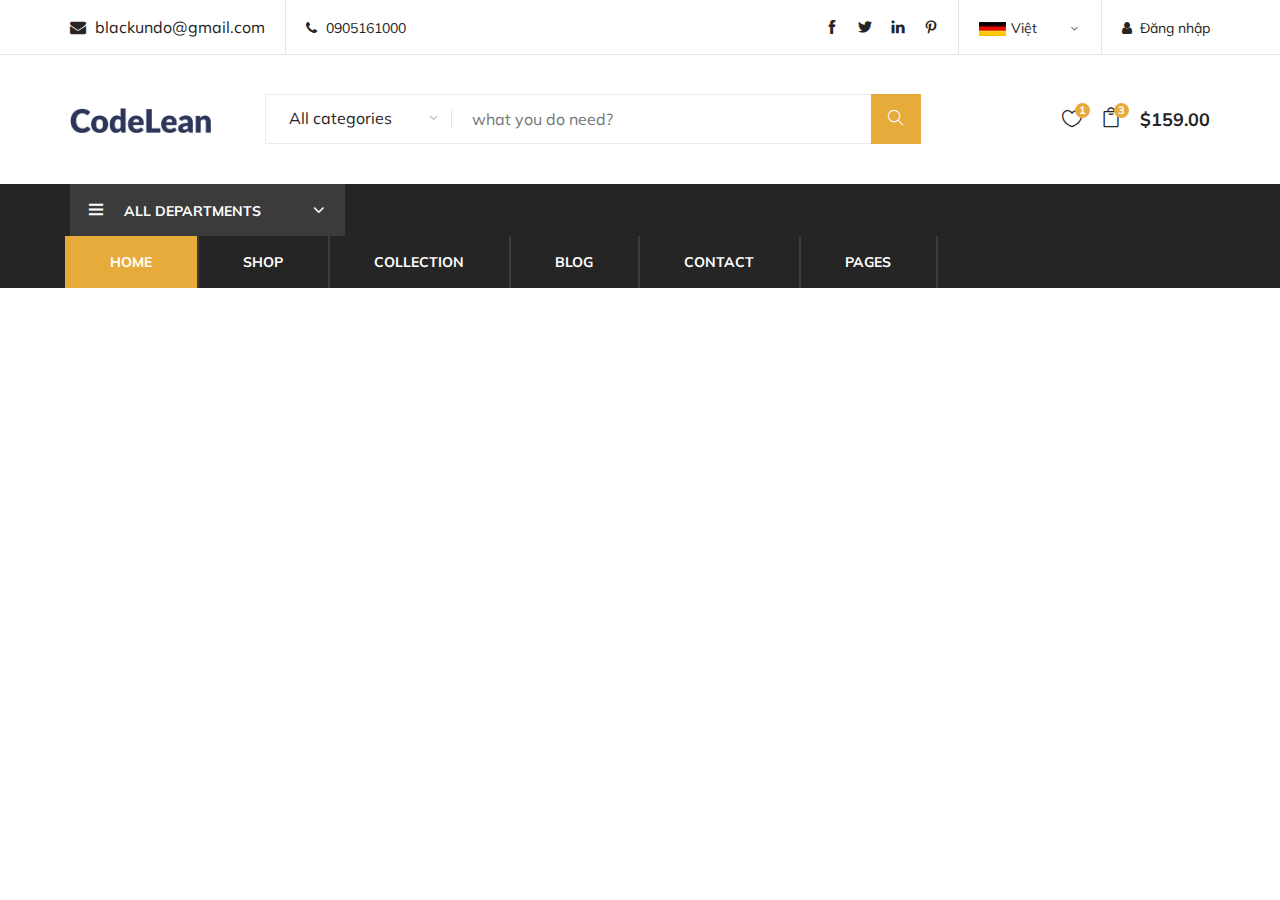
==== commit ac478679: "update index.html" ====
--- a/front-end/index.html
+++ b/front-end/index.html
@@ -7,7 +7,7 @@
     <meta name="keywords" content="codelean, unica, creative, html">
     <meta name="viewport" content="width=device-width, initial-scale=1.0">
     <meta http-equiv="X-UA-Compatible" content="ie=edge">
-    <title>CodeLean | Template</title>
+    <title>ifootball</title>
 
     <!-- Google Font -->
     <link href="https://fonts.googleapis.com/css?family=Muli:300,400,500,600,700,800,900&display=swap" rel="stylesheet">
@@ -26,7 +26,174 @@
 
 <body>
     <!-- Start coding here -->
-    <p>dang van vo</p>
+
+    <!-- page preloader -->
+    <div id="preloader">
+        <div class="loader"></div>
+    </div>
+
+    <!-- header section begin -->
+    <header class="header-section">
+        <div class="header-top">
+            <div class="container">
+                <div class="ht-left">
+                    <div class="mail-service">
+                        <i class="fa-envelope fa"></i>
+                        blackundo@gmail.com
+                    </div>
+                    <div class="phone-service">
+                        <i class="fa-phone fa"></i>
+                        0905161000
+                    </div>
+                </div>
+    
+                <div class="ht-right">
+                    <a href="login.html" class="login-panel"><i class="fa fa-user"></i>Đăng nhập</a>
+                    <div class="lan-selector">
+                        <select name="countries" id="countries" class="language_drop" style="width:300px">
+                            <option value="yt" data-image="img/flag-2.jpg" data-imagecss="flag yt">Việt</option>
+                            <option value="yt" data-image="img/flag-1.jpg" data-imagecss="flag yt">English</option>
+                        </select>
+                    </div>
+                    <div class="top-social">
+                        <a href="#"><i class="ti-facebook"></i></a>
+                        <a href="#"><i class="ti-twitter-alt"></i></a>
+                        <a href="#"><i class="ti-linkedin"></i></a>
+                        <a href="#"><i class="ti-pinterest"></i></a>
+                    </div>
+                </div>
+            </div>
+        </div>
+
+        <div class="container">
+            <div class="inner-header">
+                <div class="row">
+                    <div class="col-lg-2 col-md-2">
+                        <div class="logo">
+                            <a href="index.html">
+                                <img src="img/logo.png" height="25" alt="">
+                            </a>
+                        </div>
+                    </div>
+                    <div class="col-lg-7 col-md-7">
+                        <div class="advanced-search">
+                            <button type="button" class="category-btn">All categories</button>
+                            <div class="input-group">
+                                <input type="text" placeholder="what you do need?">
+                                <button type="button"><i class="ti-search"></i></button>
+                            </div>
+                        </div>
+                    </div>
+                    <div class="col-lg-3 col-md-3 text-right">
+                        <ul class="nav-right">
+                            <li class="heart-icon">
+                                <a href="#">
+                                    <i class="icon_heart_alt"></i>
+                                    <span>1</span>
+                                </a>
+                            </li>
+                            <li class="cart-icon">
+                                <a href="#">
+                                    <i class="icon_bag_alt"></i>
+                                    <span>3</span>
+                                </a>
+                                <div class="cart-hover">
+                                    <div class="select-items">
+                                        <table>
+                                            <tbody>
+                                                <tr>
+                                                    <td class="si-pic"><img src="img/select-product-1.jpg" alt=""></td>
+                                                    <td class="si-text">
+                                                        <div class="product-selected">
+                                                            <p>$60.00 x 1</p>
+                                                            <h6>CAI AO</h6>
+                                                        </div>
+                                                    </td>
+                                                    <td class="si-close">
+                                                        <i class="ti-close"></i>
+                                                    </td>
+                                                </tr>
+                                                <tr>
+                                                    <td class="si-pic"><img src="img/select-product-2.jpg" alt=""></td>
+                                                    <td class="si-text">
+                                                        <div class="product-selected">
+                                                            <p>$70.00 x 1</p>
+                                                            <h6>CAI AO</h6>
+                                                        </div>
+                                                    </td>
+                                                    <td class="si-close">
+                                                        <i class="ti-close"></i>
+                                                    </td>
+                                                </tr>
+                                            </tbody>
+                                        </table>
+                                    </div>
+                                    <div class="select-total">
+                                        <span>total:</span>
+                                        <h5>$128.00</h5>
+                                    </div>
+                                    <div class="select-button">
+                                        <a href="shopping-cart.html" class="primary-btn view-card">VIEW CARD</a>
+                                        <a href="check-out.html" class="primary-btn checkout-btn">CHECK OUT</a>
+                                    </div>
+                                </div>
+                            </li>
+                            <li class="cart-price">$159.00</li>
+                        </ul>
+                    </div>
+                </div>
+            </div>
+        </div>
+
+        <div class="nav-item">
+            <div class="container">
+                <div class="nav-depart">
+                    <div class="depart-btn">
+                        <i class="ti-menu"></i>
+                        <span>All departments</span>
+                        <ul class="depart-hover">
+                            <li class="active"><a href="#">Áo nữ</a></li>
+                            <li><a href="#">nam</a></li>
+                            <li><a href="#">đàn ông</a></li>
+                            <li><a href="#">123123</a></li>
+                            <li><a href="#">123123</a></li>
+                            <li><a href="#">123123</a></li>
+                            <li><a href="#">123123</a></li>
+                            <li><a href="#">123123</a></li>
+                        </ul>
+                    </div>
+                </div>
+                <nav class="nav-menu mobile-menu">
+                    <ul>
+                        <li class="active"><a href="index.html">Home</a></li>
+                        <li><a href="shop.html">Shop</a></li>
+                        <li><a href="#">Collection</a>
+                            <ul class="dropdown">
+                                <li><a href="#">123</a></li>
+                                <li><a href="#">123</a></li>
+                                <li><a href="#">123</a></li>
+                            </ul>
+                        </li>
+                        <li><a href="blog.html">Blog</a></li>
+                        <li><a href="contact.html">contact</a></li>
+                        <li><a href="#">Pages</a>
+                            <ul class="dropdown">
+                                <li><a href="blog-details.html">Blog details</a></li>
+                                <li><a href="shopping-cart.html">Shoping cart</a></li>
+                                <li><a href="check-out.html">checkout</a></li>
+                                <li><a href="faq.html">faq</a></li>
+                                <li><a href="register.html">register</a></li>
+                                <li><a href="login.html">login</a></li>
+                            </ul>
+                        </li>
+                    </ul>
+                </nav>
+                <div class="mobile-menu-wrap"></div>
+            </div>
+        </div>
+    </header>
+    <!-- header section end -->
+    
 
     <!-- Js Plugins -->
     <script src="js/jquery-3.3.1.min.js"></script>
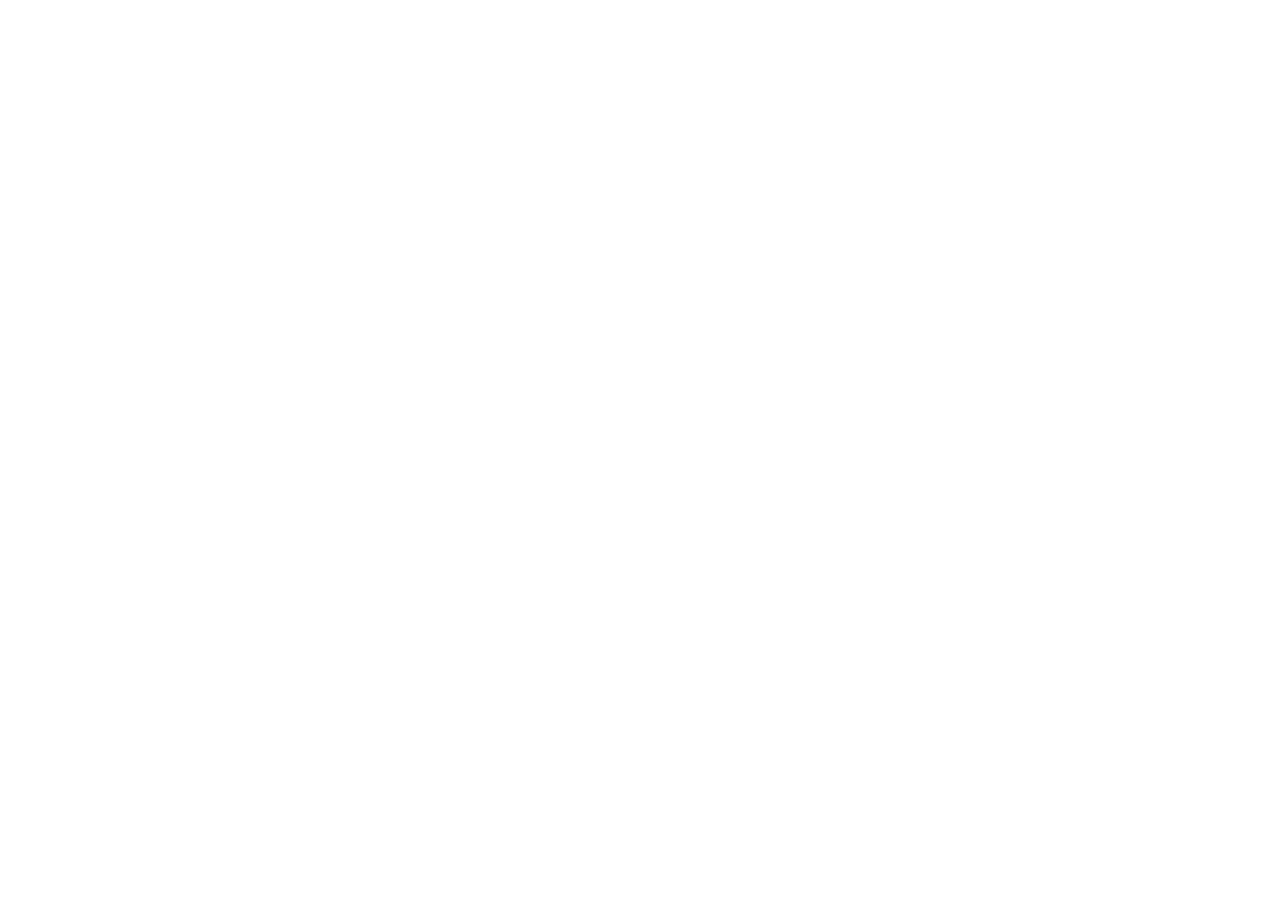
==== commit 7c369515: "update contact.html register.html login.html" ====
--- a/front-end/index.html
+++ b/front-end/index.html
@@ -7,7 +7,7 @@
     <meta name="keywords" content="codelean, unica, creative, html">
     <meta name="viewport" content="width=device-width, initial-scale=1.0">
     <meta http-equiv="X-UA-Compatible" content="ie=edge">
-    <title>ifootball</title>
+    <title>CodeLean | Template</title>
 
     <!-- Google Font -->
     <link href="https://fonts.googleapis.com/css?family=Muli:300,400,500,600,700,800,900&display=swap" rel="stylesheet">
@@ -27,174 +27,6 @@
 <body>
     <!-- Start coding here -->
 
-    <!-- page preloader -->
-    <div id="preloader">
-        <div class="loader"></div>
-    </div>
-
-    <!-- header section begin -->
-    <header class="header-section">
-        <div class="header-top">
-            <div class="container">
-                <div class="ht-left">
-                    <div class="mail-service">
-                        <i class="fa-envelope fa"></i>
-                        blackundo@gmail.com
-                    </div>
-                    <div class="phone-service">
-                        <i class="fa-phone fa"></i>
-                        0905161000
-                    </div>
-                </div>
-    
-                <div class="ht-right">
-                    <a href="login.html" class="login-panel"><i class="fa fa-user"></i>Đăng nhập</a>
-                    <div class="lan-selector">
-                        <select name="countries" id="countries" class="language_drop" style="width:300px">
-                            <option value="yt" data-image="img/flag-2.jpg" data-imagecss="flag yt">Việt</option>
-                            <option value="yt" data-image="img/flag-1.jpg" data-imagecss="flag yt">English</option>
-                        </select>
-                    </div>
-                    <div class="top-social">
-                        <a href="#"><i class="ti-facebook"></i></a>
-                        <a href="#"><i class="ti-twitter-alt"></i></a>
-                        <a href="#"><i class="ti-linkedin"></i></a>
-                        <a href="#"><i class="ti-pinterest"></i></a>
-                    </div>
-                </div>
-            </div>
-        </div>
-
-        <div class="container">
-            <div class="inner-header">
-                <div class="row">
-                    <div class="col-lg-2 col-md-2">
-                        <div class="logo">
-                            <a href="index.html">
-                                <img src="img/logo.png" height="25" alt="">
-                            </a>
-                        </div>
-                    </div>
-                    <div class="col-lg-7 col-md-7">
-                        <div class="advanced-search">
-                            <button type="button" class="category-btn">All categories</button>
-                            <div class="input-group">
-                                <input type="text" placeholder="what you do need?">
-                                <button type="button"><i class="ti-search"></i></button>
-                            </div>
-                        </div>
-                    </div>
-                    <div class="col-lg-3 col-md-3 text-right">
-                        <ul class="nav-right">
-                            <li class="heart-icon">
-                                <a href="#">
-                                    <i class="icon_heart_alt"></i>
-                                    <span>1</span>
-                                </a>
-                            </li>
-                            <li class="cart-icon">
-                                <a href="#">
-                                    <i class="icon_bag_alt"></i>
-                                    <span>3</span>
-                                </a>
-                                <div class="cart-hover">
-                                    <div class="select-items">
-                                        <table>
-                                            <tbody>
-                                                <tr>
-                                                    <td class="si-pic"><img src="img/select-product-1.jpg" alt=""></td>
-                                                    <td class="si-text">
-                                                        <div class="product-selected">
-                                                            <p>$60.00 x 1</p>
-                                                            <h6>CAI AO</h6>
-                                                        </div>
-                                                    </td>
-                                                    <td class="si-close">
-                                                        <i class="ti-close"></i>
-                                                    </td>
-                                                </tr>
-                                                <tr>
-                                                    <td class="si-pic"><img src="img/select-product-2.jpg" alt=""></td>
-                                                    <td class="si-text">
-                                                        <div class="product-selected">
-                                                            <p>$70.00 x 1</p>
-                                                            <h6>CAI AO</h6>
-                                                        </div>
-                                                    </td>
-                                                    <td class="si-close">
-                                                        <i class="ti-close"></i>
-                                                    </td>
-                                                </tr>
-                                            </tbody>
-                                        </table>
-                                    </div>
-                                    <div class="select-total">
-                                        <span>total:</span>
-                                        <h5>$128.00</h5>
-                                    </div>
-                                    <div class="select-button">
-                                        <a href="shopping-cart.html" class="primary-btn view-card">VIEW CARD</a>
-                                        <a href="check-out.html" class="primary-btn checkout-btn">CHECK OUT</a>
-                                    </div>
-                                </div>
-                            </li>
-                            <li class="cart-price">$159.00</li>
-                        </ul>
-                    </div>
-                </div>
-            </div>
-        </div>
-
-        <div class="nav-item">
-            <div class="container">
-                <div class="nav-depart">
-                    <div class="depart-btn">
-                        <i class="ti-menu"></i>
-                        <span>All departments</span>
-                        <ul class="depart-hover">
-                            <li class="active"><a href="#">Áo nữ</a></li>
-                            <li><a href="#">nam</a></li>
-                            <li><a href="#">đàn ông</a></li>
-                            <li><a href="#">123123</a></li>
-                            <li><a href="#">123123</a></li>
-                            <li><a href="#">123123</a></li>
-                            <li><a href="#">123123</a></li>
-                            <li><a href="#">123123</a></li>
-                        </ul>
-                    </div>
-                </div>
-                <nav class="nav-menu mobile-menu">
-                    <ul>
-                        <li class="active"><a href="index.html">Home</a></li>
-                        <li><a href="shop.html">Shop</a></li>
-                        <li><a href="#">Collection</a>
-                            <ul class="dropdown">
-                                <li><a href="#">123</a></li>
-                                <li><a href="#">123</a></li>
-                                <li><a href="#">123</a></li>
-                            </ul>
-                        </li>
-                        <li><a href="blog.html">Blog</a></li>
-                        <li><a href="contact.html">contact</a></li>
-                        <li><a href="#">Pages</a>
-                            <ul class="dropdown">
-                                <li><a href="blog-details.html">Blog details</a></li>
-                                <li><a href="shopping-cart.html">Shoping cart</a></li>
-                                <li><a href="check-out.html">checkout</a></li>
-                                <li><a href="faq.html">faq</a></li>
-                                <li><a href="register.html">register</a></li>
-                                <li><a href="login.html">login</a></li>
-                            </ul>
-                        </li>
-                    </ul>
-                </nav>
-                <div class="mobile-menu-wrap"></div>
-            </div>
-        </div>
-    </header>
-    <!-- header section end -->
-    
-
     <!-- Js Plugins -->
     <script src="js/jquery-3.3.1.min.js"></script>
     <script src="js/bootstrap.min.js"></script>
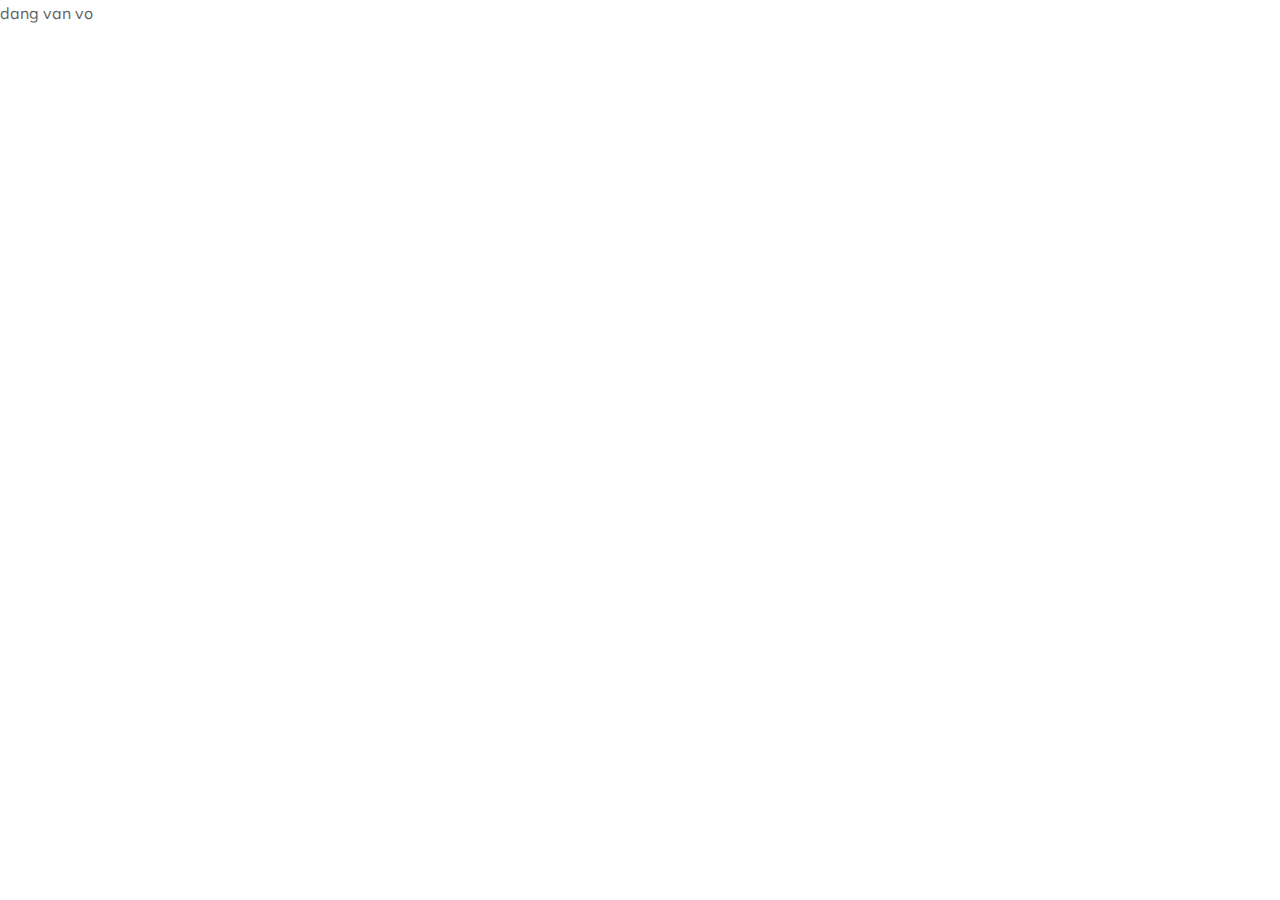
==== commit 047454ad: "Merge branch 'main' of https://github.com/blackundo/ifootball" ====
--- a/front-end/index.html
+++ b/front-end/index.html
@@ -7,7 +7,7 @@
     <meta name="keywords" content="codelean, unica, creative, html">
     <meta name="viewport" content="width=device-width, initial-scale=1.0">
     <meta http-equiv="X-UA-Compatible" content="ie=edge">
-    <title>CodeLean | Template</title>
+    <title>ifootball</title>
 
     <!-- Google Font -->
     <link href="https://fonts.googleapis.com/css?family=Muli:300,400,500,600,700,800,900&display=swap" rel="stylesheet">
@@ -26,6 +26,7 @@
 
 <body>
     <!-- Start coding here -->
+    <p>dang van vo</p>
 
     <!-- Js Plugins -->
     <script src="js/jquery-3.3.1.min.js"></script>
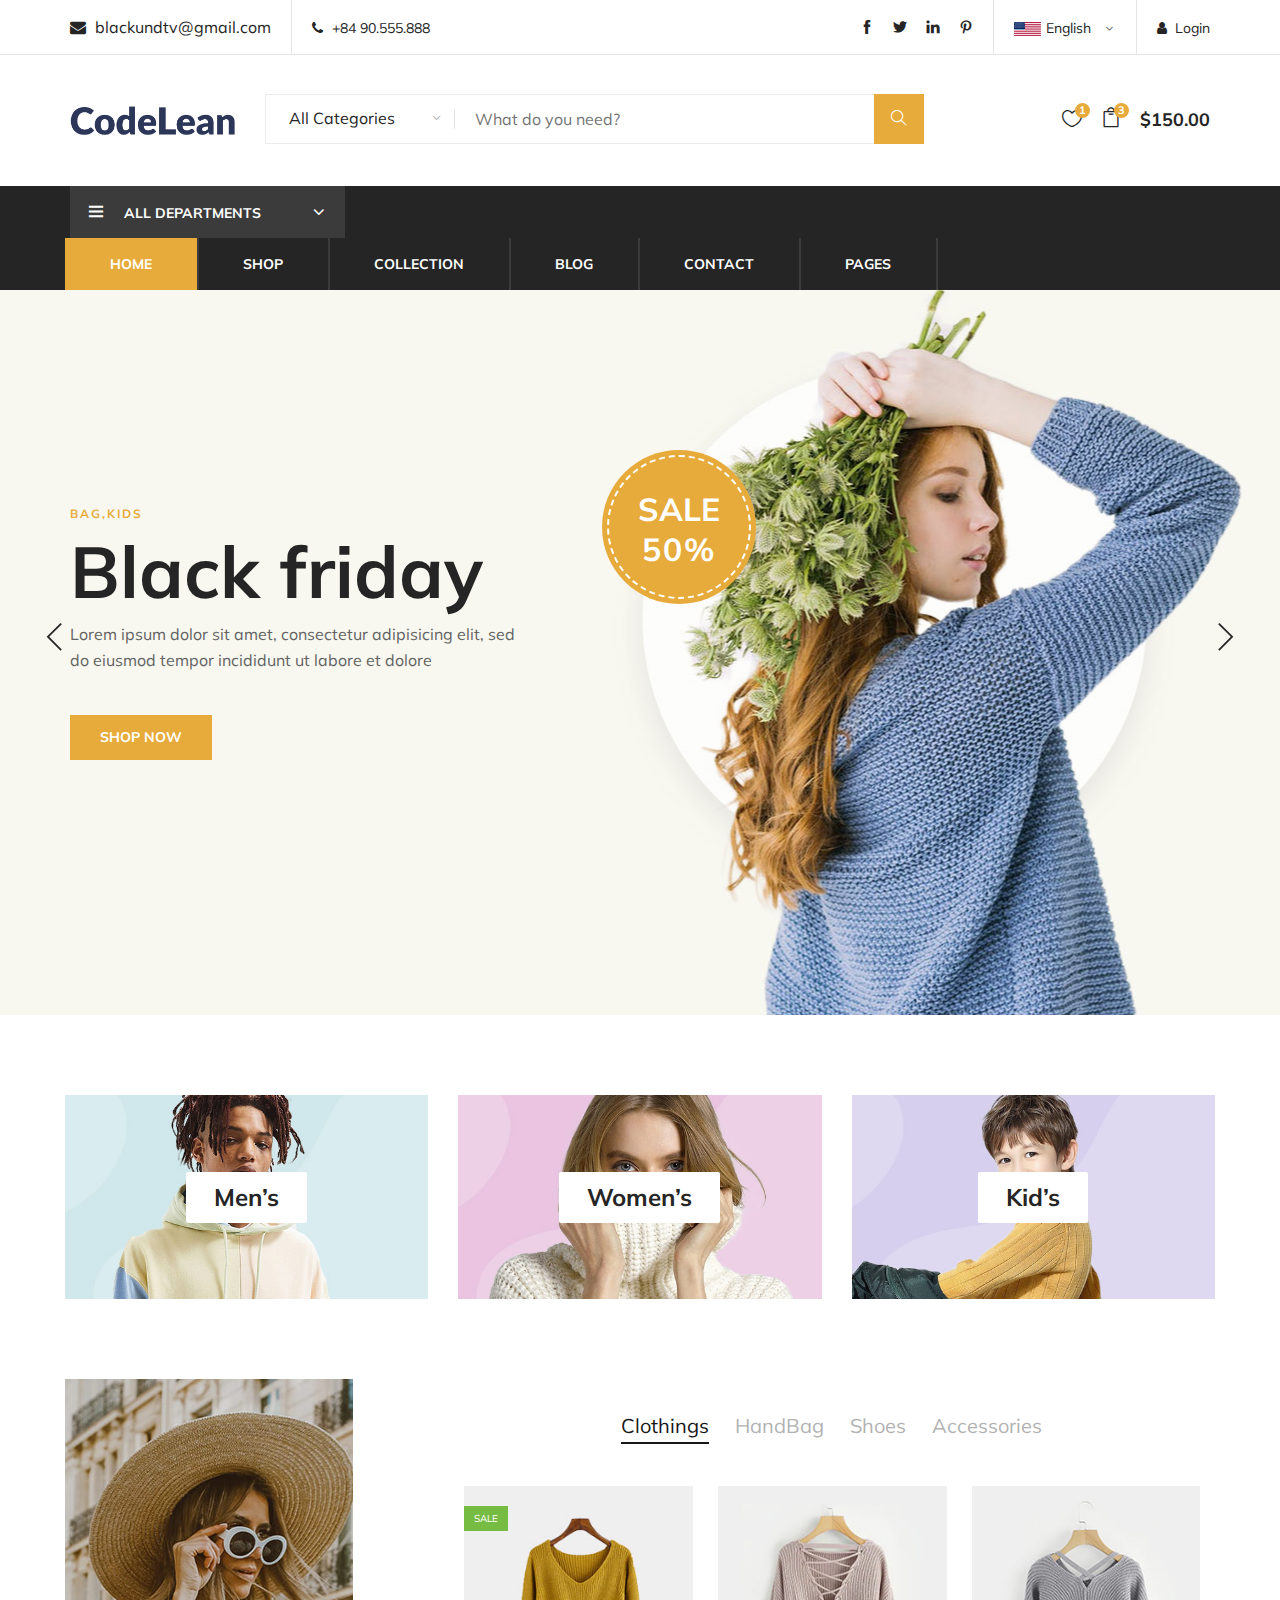
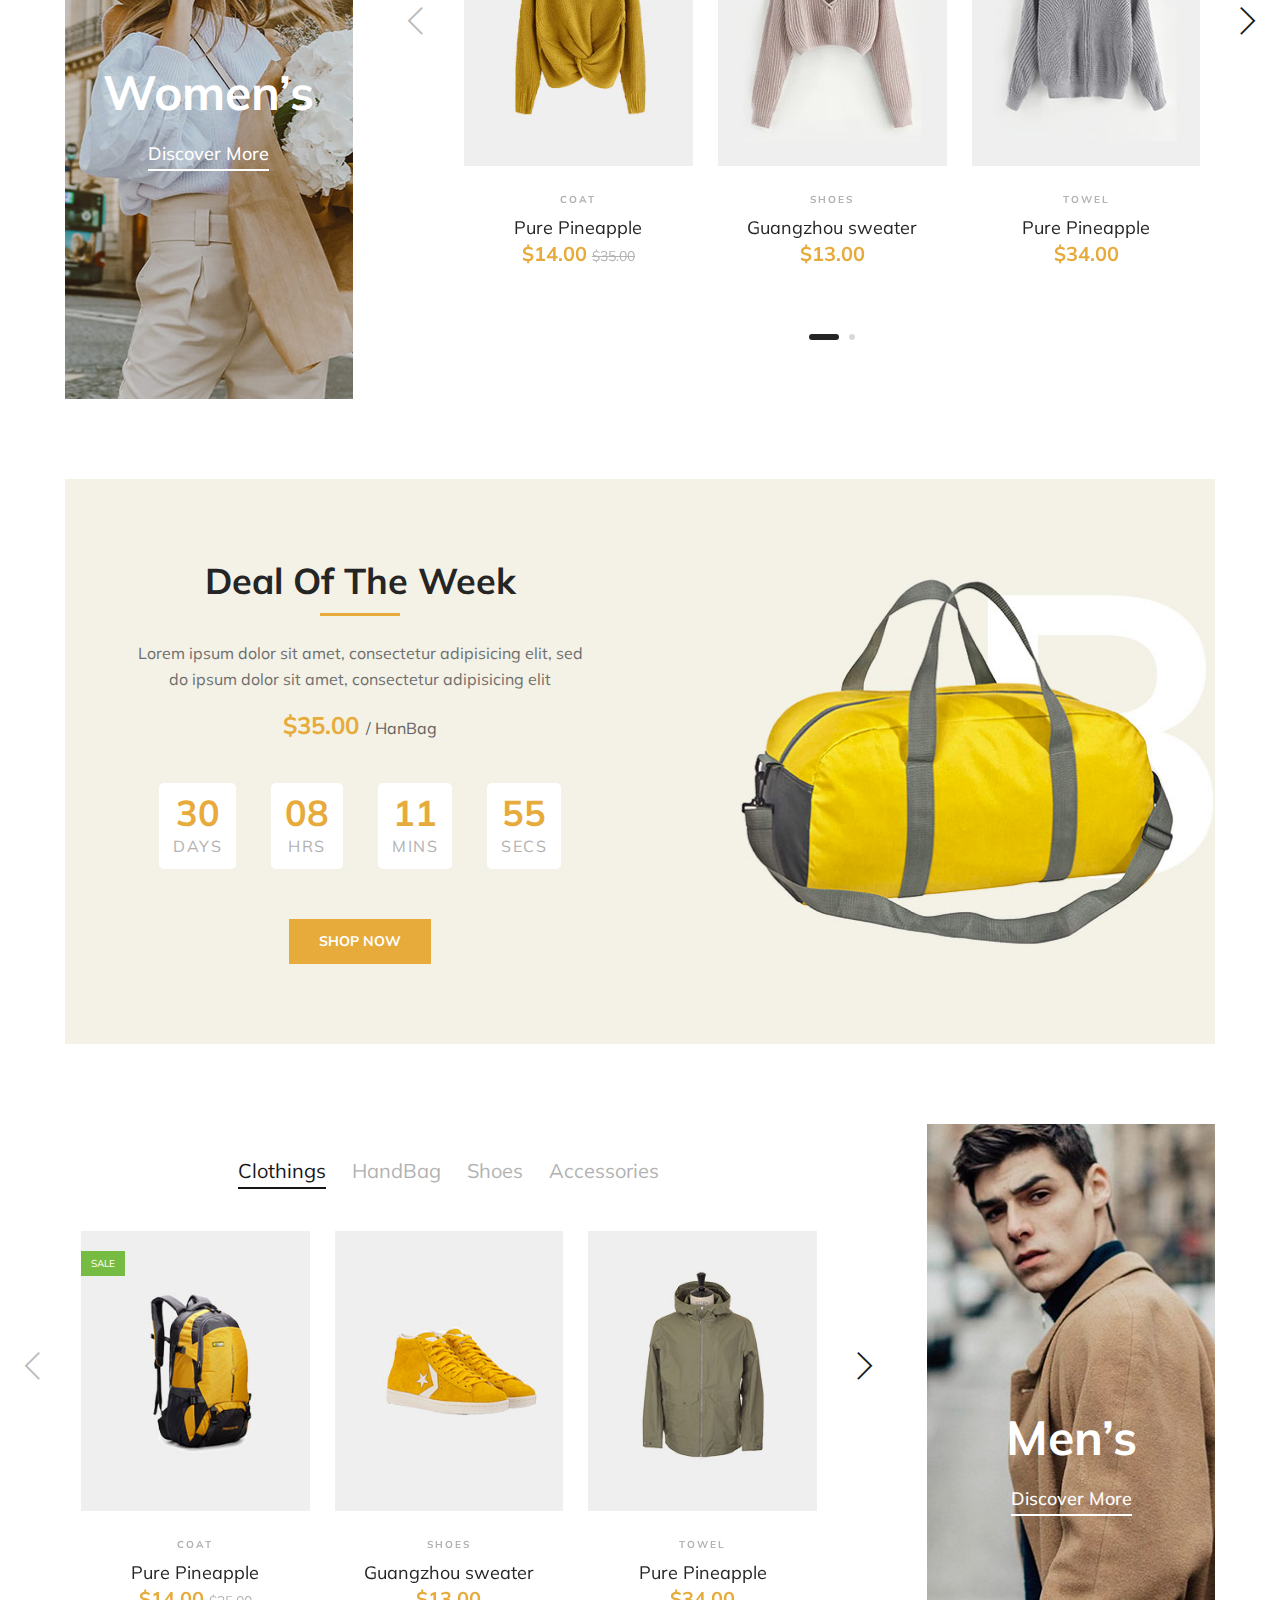
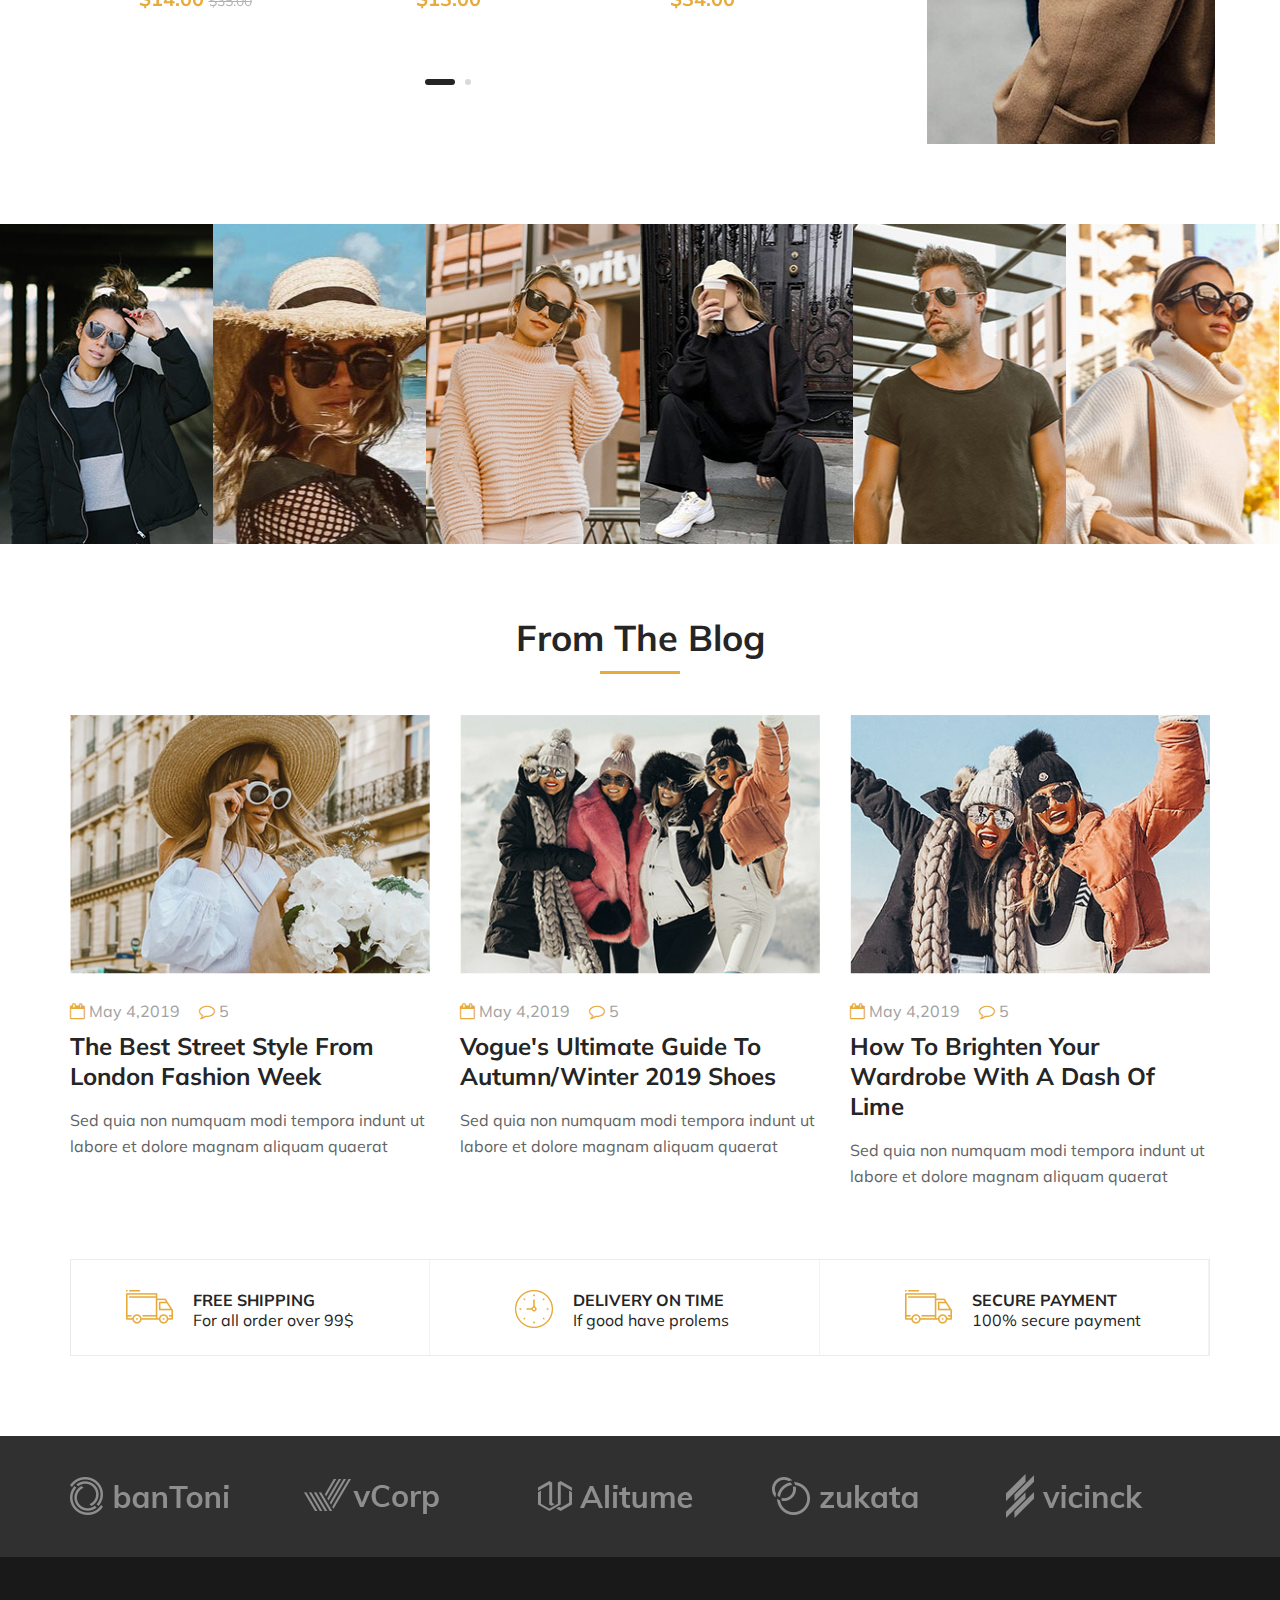
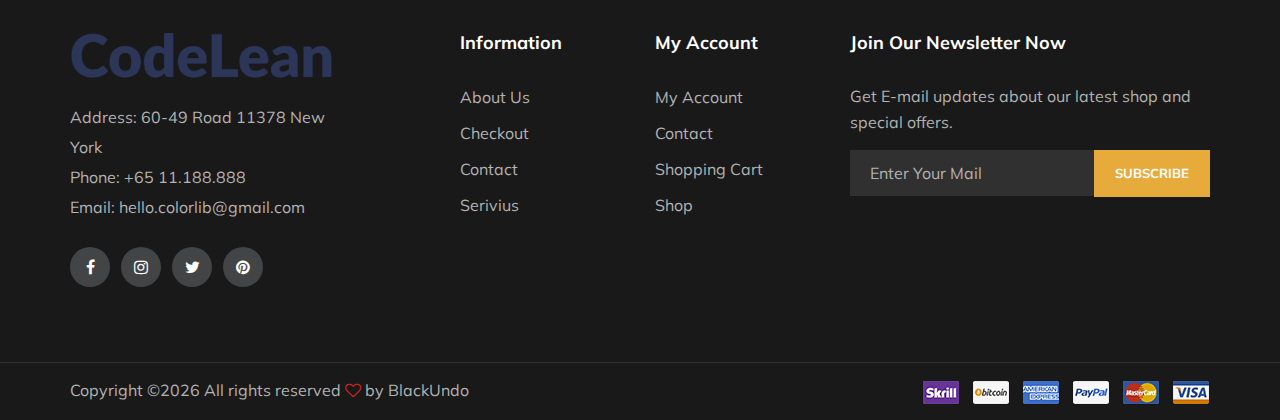
==== commit e06f36af: "4change" ====
--- a/front-end/index.html
+++ b/front-end/index.html
@@ -3,8 +3,8 @@
 
 <head>
     <meta charset="UTF-8">
-    <meta name="description" content="codelean Template">
-    <meta name="keywords" content="codelean, unica, creative, html">
+    <meta name="description" content="Fashi Template">
+    <meta name="keywords" content="Fashi, unica, creative, html">
     <meta name="viewport" content="width=device-width, initial-scale=1.0">
     <meta http-equiv="X-UA-Compatible" content="ie=edge">
     <title>ifootball</title>
@@ -25,8 +25,780 @@
 </head>
 
 <body>
-    <!-- Start coding here -->
-    <p>dang van vo</p>
+    <!-- Page Preloder -->
+    <div id="preloder">
+        <div class="loader"></div>
+    </div>
+
+    <!-- Header Section Begin -->
+    <header class="header-section">
+        <div class="header-top">
+            <div class="container">
+                <div class="ht-left">
+                    <div class="mail-service">
+                        <i class=" fa fa-envelope"></i>
+                        blackundtv@gmail.com
+                    </div>
+                    <div class="phone-service">
+                        <i class=" fa fa-phone"></i>
+                        +84 90.555.888
+                    </div>
+                </div>
+                <div class="ht-right">
+                    <a href="./login.html" class="login-panel"><i class="fa fa-user"></i>Login</a>
+                    <div class="lan-selector">
+                        <select class="language_drop" name="countries" id="countries" style="width:300px;">
+                            <option value='yt' data-image="img/flag-1.jpg" data-imagecss="flag yt"
+                                data-title="English">English</option>
+                            <option value='yu' data-image="img/flag-2.jpg" data-imagecss="flag yu"
+                                data-title="Bangladesh">German </option>
+                        </select>
+                    </div>
+                    <div class="top-social">
+                        <a href="#"><i class="ti-facebook"></i></a>
+                        <a href="#"><i class="ti-twitter-alt"></i></a>
+                        <a href="#"><i class="ti-linkedin"></i></a>
+                        <a href="#"><i class="ti-pinterest"></i></a>
+                    </div>
+                </div>
+            </div>
+        </div>
+        <div class="container">
+            <div class="inner-header">
+                <div class="row">
+                    <div class="col-lg-2 col-md-2">
+                        <div class="logo">
+                            <a href="./index.html">
+                                <img src="img/logo.png" alt="">
+                            </a>
+                        </div>
+                    </div>
+                    <div class="col-lg-7 col-md-7">
+                        <div class="advanced-search">
+                            <button type="button" class="category-btn">All Categories</button>
+                            <div class="input-group">
+                                <input type="text" placeholder="What do you need?">
+                                <button type="button"><i class="ti-search"></i></button>
+                            </div>
+                        </div>
+                    </div>
+                    <div class="col-lg-3 text-right col-md-3">
+                        <ul class="nav-right">
+                            <li class="heart-icon">
+                                <a href="#">
+                                    <i class="icon_heart_alt"></i>
+                                    <span>1</span>
+                                </a>
+                            </li>
+                            <li class="cart-icon">
+                                <a href="#">
+                                    <i class="icon_bag_alt"></i>
+                                    <span>3</span>
+                                </a>
+                                <div class="cart-hover">
+                                    <div class="select-items">
+                                        <table>
+                                            <tbody>
+                                                <tr>
+                                                    <td class="si-pic"><img src="img/select-product-1.jpg" alt=""></td>
+                                                    <td class="si-text">
+                                                        <div class="product-selected">
+                                                            <p>$60.00 x 1</p>
+                                                            <h6>Kabino Bedside Table</h6>
+                                                        </div>
+                                                    </td>
+                                                    <td class="si-close">
+                                                        <i class="ti-close"></i>
+                                                    </td>
+                                                </tr>
+                                                <tr>
+                                                    <td class="si-pic"><img src="img/select-product-2.jpg" alt=""></td>
+                                                    <td class="si-text">
+                                                        <div class="product-selected">
+                                                            <p>$60.00 x 1</p>
+                                                            <h6>Kabino Bedside Table</h6>
+                                                        </div>
+                                                    </td>
+                                                    <td class="si-close">
+                                                        <i class="ti-close"></i>
+                                                    </td>
+                                                </tr>
+                                            </tbody>
+                                        </table>
+                                    </div>
+                                    <div class="select-total">
+                                        <span>total:</span>
+                                        <h5>$120.00</h5>
+                                    </div>
+                                    <div class="select-button">
+                                        <a href="#" class="primary-btn view-card">VIEW CARD</a>
+                                        <a href="#" class="primary-btn checkout-btn">CHECK OUT</a>
+                                    </div>
+                                </div>
+                            </li>
+                            <li class="cart-price">$150.00</li>
+                        </ul>
+                    </div>
+                </div>
+            </div>
+        </div>
+        <div class="nav-item">
+            <div class="container">
+                <div class="nav-depart">
+                    <div class="depart-btn">
+                        <i class="ti-menu"></i>
+                        <span>All departments</span>
+                        <ul class="depart-hover">
+                            <li class="active"><a href="#">Women’s Clothing</a></li>
+                            <li><a href="#">Men’s Clothing</a></li>
+                            <li><a href="#">Underwear</a></li>
+                            <li><a href="#">Kid's Clothing</a></li>
+                            <li><a href="#">Brand Fashion</a></li>
+                            <li><a href="#">Accessories/Shoes</a></li>
+                            <li><a href="#">Luxury Brands</a></li>
+                            <li><a href="#">Brand Outdoor Apparel</a></li>
+                        </ul>
+                    </div>
+                </div>
+                <nav class="nav-menu mobile-menu">
+                    <ul>
+                        <li class="active"><a href="./index.html">Home</a></li>
+                        <li><a href="./shop.html">Shop</a></li>
+                        <li><a href="#">Collection</a>
+                            <ul class="dropdown">
+                                <li><a href="#">Men's</a></li>
+                                <li><a href="#">Women's</a></li>
+                                <li><a href="#">Kid's</a></li>
+                            </ul>
+                        </li>
+                        <li><a href="./blog.html">Blog</a></li>
+                        <li><a href="./contact.html">Contact</a></li>
+                        <li><a href="#">Pages</a>
+                            <ul class="dropdown">
+                                <li><a href="./blog-details.html">Blog Details</a></li>
+                                <li><a href="./shopping-cart.html">Shopping Cart</a></li>
+                                <li><a href="./check-out.html">Checkout</a></li>
+                                <li><a href="./faq.html">Faq</a></li>
+                                <li><a href="./register.html">Register</a></li>
+                                <li><a href="./login.html">Login</a></li>
+                            </ul>
+                        </li>
+                    </ul>
+                </nav>
+                <div id="mobile-menu-wrap"></div>
+            </div>
+        </div>
+    </header>
+    <!-- Header End -->
+
+    <!-- Hero Section Begin -->
+    <section class="hero-section">
+        <div class="hero-items owl-carousel">
+            <div class="single-hero-items set-bg" data-setbg="img/hero-1.jpg">
+                <div class="container">
+                    <div class="row">
+                        <div class="col-lg-5">
+                            <span>Bag,kids</span>
+                            <h1>Black friday</h1>
+                            <p>Lorem ipsum dolor sit amet, consectetur adipisicing elit, sed do eiusmod tempor
+                                incididunt ut labore et dolore</p>
+                            <a href="#" class="primary-btn">Shop Now</a>
+                        </div>
+                    </div>
+                    <div class="off-card">
+                        <h2>Sale <span>50%</span></h2>
+                    </div>
+                </div>
+            </div>
+            <div class="single-hero-items set-bg" data-setbg="img/hero-2.jpg">
+                <div class="container">
+                    <div class="row">
+                        <div class="col-lg-5">
+                            <span>Bag,kids</span>
+                            <h1>Black friday</h1>
+                            <p>Lorem ipsum dolor sit amet, consectetur adipisicing elit, sed do eiusmod tempor
+                                incididunt ut labore et dolore</p>
+                            <a href="#" class="primary-btn">Shop Now</a>
+                        </div>
+                    </div>
+                    <div class="off-card">
+                        <h2>Sale <span>50%</span></h2>
+                    </div>
+                </div>
+            </div>
+        </div>
+    </section>
+    <!-- Hero Section End -->
+
+    <!-- Banner Section Begin -->
+    <div class="banner-section spad">
+        <div class="container-fluid">
+            <div class="row">
+                <div class="col-lg-4">
+                    <div class="single-banner">
+                        <img src="img/banner-1.jpg" alt="">
+                        <div class="inner-text">
+                            <h4>Men’s</h4>
+                        </div>
+                    </div>
+                </div>
+                <div class="col-lg-4">
+                    <div class="single-banner">
+                        <img src="img/banner-2.jpg" alt="">
+                        <div class="inner-text">
+                            <h4>Women’s</h4>
+                        </div>
+                    </div>
+                </div>
+                <div class="col-lg-4">
+                    <div class="single-banner">
+                        <img src="img/banner-3.jpg" alt="">
+                        <div class="inner-text">
+                            <h4>Kid’s</h4>
+                        </div>
+                    </div>
+                </div>
+            </div>
+        </div>
+    </div>
+    <!-- Banner Section End -->
+
+    <!-- Women Banner Section Begin -->
+    <section class="women-banner spad">
+        <div class="container-fluid">
+            <div class="row">
+                <div class="col-lg-3">
+                    <div class="product-large set-bg" data-setbg="img/products/women-large.jpg">
+                        <h2>Women’s</h2>
+                        <a href="#">Discover More</a>
+                    </div>
+                </div>
+                <div class="col-lg-8 offset-lg-1">
+                    <div class="filter-control">
+                        <ul>
+                            <li class="active">Clothings</li>
+                            <li>HandBag</li>
+                            <li>Shoes</li>
+                            <li>Accessories</li>
+                        </ul>
+                    </div>
+                    <div class="product-slider owl-carousel">
+                        <div class="product-item">
+                            <div class="pi-pic">
+                                <img src="img/products/women-1.jpg" alt="">
+                                <div class="sale">Sale</div>
+                                <div class="icon">
+                                    <i class="icon_heart_alt"></i>
+                                </div>
+                                <ul>
+                                    <li class="w-icon active"><a href="#"><i class="icon_bag_alt"></i></a></li>
+                                    <li class="quick-view"><a href="#">+ Quick View</a></li>
+                                    <li class="w-icon"><a href="#"><i class="fa fa-random"></i></a></li>
+                                </ul>
+                            </div>
+                            <div class="pi-text">
+                                <div class="catagory-name">Coat</div>
+                                <a href="#">
+                                    <h5>Pure Pineapple</h5>
+                                </a>
+                                <div class="product-price">
+                                    $14.00
+                                    <span>$35.00</span>
+                                </div>
+                            </div>
+                        </div>
+                        <div class="product-item">
+                            <div class="pi-pic">
+                                <img src="img/products/women-2.jpg" alt="">
+                                <div class="icon">
+                                    <i class="icon_heart_alt"></i>
+                                </div>
+                                <ul>
+                                    <li class="w-icon active"><a href="#"><i class="icon_bag_alt"></i></a></li>
+                                    <li class="quick-view"><a href="#">+ Quick View</a></li>
+                                    <li class="w-icon"><a href="#"><i class="fa fa-random"></i></a></li>
+                                </ul>
+                            </div>
+                            <div class="pi-text">
+                                <div class="catagory-name">Shoes</div>
+                                <a href="#">
+                                    <h5>Guangzhou sweater</h5>
+                                </a>
+                                <div class="product-price">
+                                    $13.00
+                                </div>
+                            </div>
+                        </div>
+                        <div class="product-item">
+                            <div class="pi-pic">
+                                <img src="img/products/women-3.jpg" alt="">
+                                <div class="icon">
+                                    <i class="icon_heart_alt"></i>
+                                </div>
+                                <ul>
+                                    <li class="w-icon active"><a href="#"><i class="icon_bag_alt"></i></a></li>
+                                    <li class="quick-view"><a href="#">+ Quick View</a></li>
+                                    <li class="w-icon"><a href="#"><i class="fa fa-random"></i></a></li>
+                                </ul>
+                            </div>
+                            <div class="pi-text">
+                                <div class="catagory-name">Towel</div>
+                                <a href="#">
+                                    <h5>Pure Pineapple</h5>
+                                </a>
+                                <div class="product-price">
+                                    $34.00
+                                </div>
+                            </div>
+                        </div>
+                        <div class="product-item">
+                            <div class="pi-pic">
+                                <img src="img/products/women-4.jpg" alt="">
+                                <div class="icon">
+                                    <i class="icon_heart_alt"></i>
+                                </div>
+                                <ul>
+                                    <li class="w-icon active"><a href="#"><i class="icon_bag_alt"></i></a></li>
+                                    <li class="quick-view"><a href="#">+ Quick View</a></li>
+                                    <li class="w-icon"><a href="#"><i class="fa fa-random"></i></a></li>
+                                </ul>
+                            </div>
+                            <div class="pi-text">
+                                <div class="catagory-name">Towel</div>
+                                <a href="#">
+                                    <h5>Converse Shoes</h5>
+                                </a>
+                                <div class="product-price">
+                                    $34.00
+                                </div>
+                            </div>
+                        </div>
+                    </div>
+                </div>
+            </div>
+        </div>
+    </section>
+    <!-- Women Banner Section End -->
+
+    <!-- Deal Of The Week Section Begin-->
+    <section class="deal-of-week set-bg spad" data-setbg="img/time-bg.jpg">
+        <div class="container">
+            <div class="col-lg-6 text-center">
+                <div class="section-title">
+                    <h2>Deal Of The Week</h2>
+                    <p>Lorem ipsum dolor sit amet, consectetur adipisicing elit, sed<br /> do ipsum dolor sit amet,
+                        consectetur adipisicing elit </p>
+                    <div class="product-price">
+                        $35.00
+                        <span>/ HanBag</span>
+                    </div>
+                </div>
+                <div class="countdown-timer" id="countdown">
+                    <div class="cd-item">
+                        <span>56</span>
+                        <p>Days</p>
+                    </div>
+                    <div class="cd-item">
+                        <span>12</span>
+                        <p>Hrs</p>
+                    </div>
+                    <div class="cd-item">
+                        <span>40</span>
+                        <p>Mins</p>
+                    </div>
+                    <div class="cd-item">
+                        <span>52</span>
+                        <p>Secs</p>
+                    </div>
+                </div>
+                <a href="#" class="primary-btn">Shop Now</a>
+            </div>
+        </div>
+    </section>
+    <!-- Deal Of The Week Section End -->
+
+    <!-- Man Banner Section Begin -->
+    <section class="man-banner spad">
+        <div class="container-fluid">
+            <div class="row">
+                <div class="col-lg-8">
+                    <div class="filter-control">
+                        <ul>
+                            <li class="active">Clothings</li>
+                            <li>HandBag</li>
+                            <li>Shoes</li>
+                            <li>Accessories</li>
+                        </ul>
+                    </div>
+                    <div class="product-slider owl-carousel">
+                        <div class="product-item">
+                            <div class="pi-pic">
+                                <img src="img/products/man-1.jpg" alt="">
+                                <div class="sale">Sale</div>
+                                <div class="icon">
+                                    <i class="icon_heart_alt"></i>
+                                </div>
+                                <ul>
+                                    <li class="w-icon active"><a href="#"><i class="icon_bag_alt"></i></a></li>
+                                    <li class="quick-view"><a href="#">+ Quick View</a></li>
+                                    <li class="w-icon"><a href="#"><i class="fa fa-random"></i></a></li>
+                                </ul>
+                            </div>
+                            <div class="pi-text">
+                                <div class="catagory-name">Coat</div>
+                                <a href="#">
+                                    <h5>Pure Pineapple</h5>
+                                </a>
+                                <div class="product-price">
+                                    $14.00
+                                    <span>$35.00</span>
+                                </div>
+                            </div>
+                        </div>
+                        <div class="product-item">
+                            <div class="pi-pic">
+                                <img src="img/products/man-2.jpg" alt="">
+                                <div class="icon">
+                                    <i class="icon_heart_alt"></i>
+                                </div>
+                                <ul>
+                                    <li class="w-icon active"><a href="#"><i class="icon_bag_alt"></i></a></li>
+                                    <li class="quick-view"><a href="#">+ Quick View</a></li>
+                                    <li class="w-icon"><a href="#"><i class="fa fa-random"></i></a></li>
+                                </ul>
+                            </div>
+                            <div class="pi-text">
+                                <div class="catagory-name">Shoes</div>
+                                <a href="#">
+                                    <h5>Guangzhou sweater</h5>
+                                </a>
+                                <div class="product-price">
+                                    $13.00
+                                </div>
+                            </div>
+                        </div>
+                        <div class="product-item">
+                            <div class="pi-pic">
+                                <img src="img/products/man-3.jpg" alt="">
+                                <div class="icon">
+                                    <i class="icon_heart_alt"></i>
+                                </div>
+                                <ul>
+                                    <li class="w-icon active"><a href="#"><i class="icon_bag_alt"></i></a></li>
+                                    <li class="quick-view"><a href="#">+ Quick View</a></li>
+                                    <li class="w-icon"><a href="#"><i class="fa fa-random"></i></a></li>
+                                </ul>
+                            </div>
+                            <div class="pi-text">
+                                <div class="catagory-name">Towel</div>
+                                <a href="#">
+                                    <h5>Pure Pineapple</h5>
+                                </a>
+                                <div class="product-price">
+                                    $34.00
+                                </div>
+                            </div>
+                        </div>
+                        <div class="product-item">
+                            <div class="pi-pic">
+                                <img src="img/products/man-4.jpg" alt="">
+                                <div class="icon">
+                                    <i class="icon_heart_alt"></i>
+                                </div>
+                                <ul>
+                                    <li class="w-icon active"><a href="#"><i class="icon_bag_alt"></i></a></li>
+                                    <li class="quick-view"><a href="#">+ Quick View</a></li>
+                                    <li class="w-icon"><a href="#"><i class="fa fa-random"></i></a></li>
+                                </ul>
+                            </div>
+                            <div class="pi-text">
+                                <div class="catagory-name">Towel</div>
+                                <a href="#">
+                                    <h5>Converse Shoes</h5>
+                                </a>
+                                <div class="product-price">
+                                    $34.00
+                                </div>
+                            </div>
+                        </div>
+                    </div>
+                </div>
+                <div class="col-lg-3 offset-lg-1">
+                    <div class="product-large set-bg m-large" data-setbg="img/products/man-large.jpg">
+                        <h2>Men’s</h2>
+                        <a href="#">Discover More</a>
+                    </div>
+                </div>
+            </div>
+        </div>
+    </section>
+    <!-- Man Banner Section End -->
+
+    <!-- Instagram Section Begin -->
+    <div class="instagram-photo">
+        <div class="insta-item set-bg" data-setbg="img/insta-1.jpg">
+            <div class="inside-text">
+                <i class="ti-instagram"></i>
+                <h5><a href="#">colorlib_Collection</a></h5>
+            </div>
+        </div>
+        <div class="insta-item set-bg" data-setbg="img/insta-2.jpg">
+            <div class="inside-text">
+                <i class="ti-instagram"></i>
+                <h5><a href="#">colorlib_Collection</a></h5>
+            </div>
+        </div>
+        <div class="insta-item set-bg" data-setbg="img/insta-3.jpg">
+            <div class="inside-text">
+                <i class="ti-instagram"></i>
+                <h5><a href="#">colorlib_Collection</a></h5>
+            </div>
+        </div>
+        <div class="insta-item set-bg" data-setbg="img/insta-4.jpg">
+            <div class="inside-text">
+                <i class="ti-instagram"></i>
+                <h5><a href="#">colorlib_Collection</a></h5>
+            </div>
+        </div>
+        <div class="insta-item set-bg" data-setbg="img/insta-5.jpg">
+            <div class="inside-text">
+                <i class="ti-instagram"></i>
+                <h5><a href="#">colorlib_Collection</a></h5>
+            </div>
+        </div>
+        <div class="insta-item set-bg" data-setbg="img/insta-6.jpg">
+            <div class="inside-text">
+                <i class="ti-instagram"></i>
+                <h5><a href="#">colorlib_Collection</a></h5>
+            </div>
+        </div>
+    </div>
+    <!-- Instagram Section End -->
+
+    <!-- Latest Blog Section Begin -->
+    <section class="latest-blog spad">
+        <div class="container">
+            <div class="row">
+                <div class="col-lg-12">
+                    <div class="section-title">
+                        <h2>From The Blog</h2>
+                    </div>
+                </div>
+            </div>
+            <div class="row">
+                <div class="col-lg-4 col-md-6">
+                    <div class="single-latest-blog">
+                        <img src="img/latest-1.jpg" alt="">
+                        <div class="latest-text">
+                            <div class="tag-list">
+                                <div class="tag-item">
+                                    <i class="fa fa-calendar-o"></i>
+                                    May 4,2019
+                                </div>
+                                <div class="tag-item">
+                                    <i class="fa fa-comment-o"></i>
+                                    5
+                                </div>
+                            </div>
+                            <a href="#">
+                                <h4>The Best Street Style From London Fashion Week</h4>
+                            </a>
+                            <p>Sed quia non numquam modi tempora indunt ut labore et dolore magnam aliquam quaerat </p>
+                        </div>
+                    </div>
+                </div>
+                <div class="col-lg-4 col-md-6">
+                    <div class="single-latest-blog">
+                        <img src="img/latest-2.jpg" alt="">
+                        <div class="latest-text">
+                            <div class="tag-list">
+                                <div class="tag-item">
+                                    <i class="fa fa-calendar-o"></i>
+                                    May 4,2019
+                                </div>
+                                <div class="tag-item">
+                                    <i class="fa fa-comment-o"></i>
+                                    5
+                                </div>
+                            </div>
+                            <a href="#">
+                                <h4>Vogue's Ultimate Guide To Autumn/Winter 2019 Shoes</h4>
+                            </a>
+                            <p>Sed quia non numquam modi tempora indunt ut labore et dolore magnam aliquam quaerat </p>
+                        </div>
+                    </div>
+                </div>
+                <div class="col-lg-4 col-md-6">
+                    <div class="single-latest-blog">
+                        <img src="img/latest-3.jpg" alt="">
+                        <div class="latest-text">
+                            <div class="tag-list">
+                                <div class="tag-item">
+                                    <i class="fa fa-calendar-o"></i>
+                                    May 4,2019
+                                </div>
+                                <div class="tag-item">
+                                    <i class="fa fa-comment-o"></i>
+                                    5
+                                </div>
+                            </div>
+                            <a href="#">
+                                <h4>How To Brighten Your Wardrobe With A Dash Of Lime</h4>
+                            </a>
+                            <p>Sed quia non numquam modi tempora indunt ut labore et dolore magnam aliquam quaerat </p>
+                        </div>
+                    </div>
+                </div>
+            </div>
+            <div class="benefit-items">
+                <div class="row">
+                    <div class="col-lg-4">
+                        <div class="single-benefit">
+                            <div class="sb-icon">
+                                <img src="img/icon-1.png" alt="">
+                            </div>
+                            <div class="sb-text">
+                                <h6>Free Shipping</h6>
+                                <p>For all order over 99$</p>
+                            </div>
+                        </div>
+                    </div>
+                    <div class="col-lg-4">
+                        <div class="single-benefit">
+                            <div class="sb-icon">
+                                <img src="img/icon-2.png" alt="">
+                            </div>
+                            <div class="sb-text">
+                                <h6>Delivery On Time</h6>
+                                <p>If good have prolems</p>
+                            </div>
+                        </div>
+                    </div>
+                    <div class="col-lg-4">
+                        <div class="single-benefit">
+                            <div class="sb-icon">
+                                <img src="img/icon-1.png" alt="">
+                            </div>
+                            <div class="sb-text">
+                                <h6>Secure Payment</h6>
+                                <p>100% secure payment</p>
+                            </div>
+                        </div>
+                    </div>
+                </div>
+            </div>
+        </div>
+    </section>
+    <!-- Latest Blog Section End -->
+
+    <!-- Partner Logo Section Begin -->
+    <div class="partner-logo">
+        <div class="container">
+            <div class="logo-carousel owl-carousel">
+                <div class="logo-item">
+                    <div class="tablecell-inner">
+                        <img src="img/logo-carousel/logo-1.png" alt="">
+                    </div>
+                </div>
+                <div class="logo-item">
+                    <div class="tablecell-inner">
+                        <img src="img/logo-carousel/logo-2.png" alt="">
+                    </div>
+                </div>
+                <div class="logo-item">
+                    <div class="tablecell-inner">
+                        <img src="img/logo-carousel/logo-3.png" alt="">
+                    </div>
+                </div>
+                <div class="logo-item">
+                    <div class="tablecell-inner">
+                        <img src="img/logo-carousel/logo-4.png" alt="">
+                    </div>
+                </div>
+                <div class="logo-item">
+                    <div class="tablecell-inner">
+                        <img src="img/logo-carousel/logo-5.png" alt="">
+                    </div>
+                </div>
+            </div>
+        </div>
+    </div>
+    <!-- Partner Logo Section End -->
+
+    <!-- Footer Section Begin -->
+    <footer class="footer-section">
+        <div class="container">
+            <div class="row">
+                <div class="col-lg-3">
+                    <div class="footer-left">
+                        <div class="footer-logo">
+                            <a href="#"><img src="img/footer-logo.png" alt=""></a>
+                        </div>
+                        <ul>
+                            <li>Address: 60-49 Road 11378 New York</li>
+                            <li>Phone: +65 11.188.888</li>
+                            <li>Email: hello.colorlib@gmail.com</li>
+                        </ul>
+                        <div class="footer-social">
+                            <a href="#"><i class="fa fa-facebook"></i></a>
+                            <a href="#"><i class="fa fa-instagram"></i></a>
+                            <a href="#"><i class="fa fa-twitter"></i></a>
+                            <a href="#"><i class="fa fa-pinterest"></i></a>
+                        </div>
+                    </div>
+                </div>
+                <div class="col-lg-2 offset-lg-1">
+                    <div class="footer-widget">
+                        <h5>Information</h5>
+                        <ul>
+                            <li><a href="#">About Us</a></li>
+                            <li><a href="#">Checkout</a></li>
+                            <li><a href="#">Contact</a></li>
+                            <li><a href="#">Serivius</a></li>
+                        </ul>
+                    </div>
+                </div>
+                <div class="col-lg-2">
+                    <div class="footer-widget">
+                        <h5>My Account</h5>
+                        <ul>
+                            <li><a href="#">My Account</a></li>
+                            <li><a href="#">Contact</a></li>
+                            <li><a href="#">Shopping Cart</a></li>
+                            <li><a href="#">Shop</a></li>
+                        </ul>
+                    </div>
+                </div>
+                <div class="col-lg-4">
+                    <div class="newslatter-item">
+                        <h5>Join Our Newsletter Now</h5>
+                        <p>Get E-mail updates about our latest shop and special offers.</p>
+                        <form action="#" class="subscribe-form">
+                            <input type="text" placeholder="Enter Your Mail">
+                            <button type="button">Subscribe</button>
+                        </form>
+                    </div>
+                </div>
+            </div>
+        </div>
+        <div class="copyright-reserved">
+            <div class="container">
+                <div class="row">
+                    <div class="col-lg-12">
+                        <div class="copyright-text">
+                            <!-- Link back to Colorlib can't be removed. Template is licensed under CC BY 3.0. -->
+Copyright &copy;<script>document.write(new Date().getFullYear());</script> All rights reserved <i class="fa fa-heart-o" aria-hidden="true"></i> by <a href="#" target="_blank">BlackUndo</a>
+<!-- Link back to Colorlib can't be removed. Template is licensed under CC BY 3.0. -->
+                        </div>
+                        <div class="payment-pic">
+                            <img src="img/payment-method.png" alt="">
+                        </div>
+                    </div>
+                </div>
+            </div>
+        </div>
+    </footer>
+    <!-- Footer Section End -->
 
     <!-- Js Plugins -->
     <script src="js/jquery-3.3.1.min.js"></script>
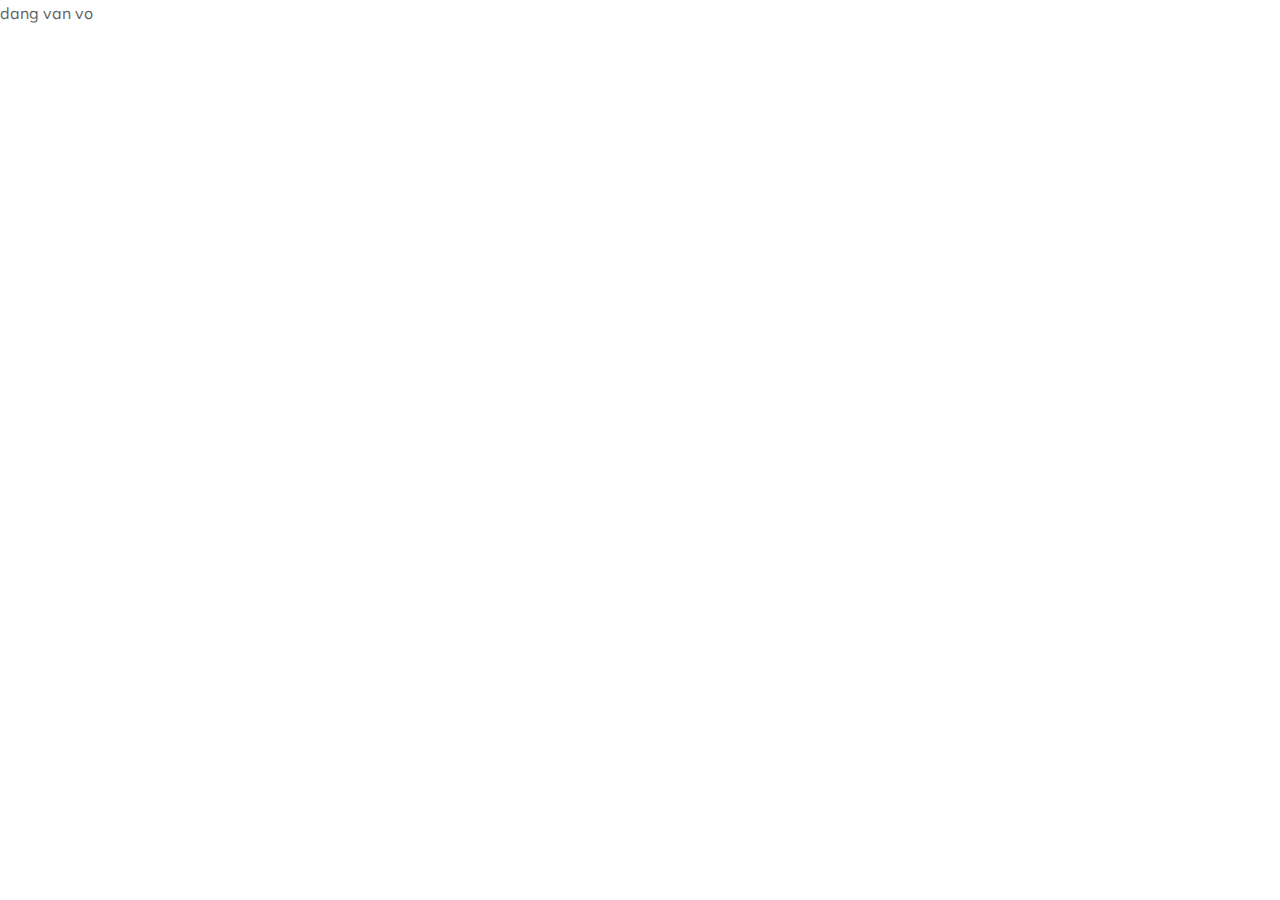
==== commit b5cdfbe1: "merge" ====
--- a/front-end/index.html
+++ b/front-end/index.html
@@ -7,7 +7,7 @@
     <meta name="keywords" content="Fashi, unica, creative, html">
     <meta name="viewport" content="width=device-width, initial-scale=1.0">
     <meta http-equiv="X-UA-Compatible" content="ie=edge">
-    <title>ifootball</title>
+    <title>CodeLean | Template</title>
 
     <!-- Google Font -->
     <link href="https://fonts.googleapis.com/css?family=Muli:300,400,500,600,700,800,900&display=swap" rel="stylesheet">
@@ -25,780 +25,8 @@
 </head>
 
 <body>
-    <!-- Page Preloder -->
-    <div id="preloder">
-        <div class="loader"></div>
-    </div>
-
-    <!-- Header Section Begin -->
-    <header class="header-section">
-        <div class="header-top">
-            <div class="container">
-                <div class="ht-left">
-                    <div class="mail-service">
-                        <i class=" fa fa-envelope"></i>
-                        blackundtv@gmail.com
-                    </div>
-                    <div class="phone-service">
-                        <i class=" fa fa-phone"></i>
-                        +84 90.555.888
-                    </div>
-                </div>
-                <div class="ht-right">
-                    <a href="./login.html" class="login-panel"><i class="fa fa-user"></i>Login</a>
-                    <div class="lan-selector">
-                        <select class="language_drop" name="countries" id="countries" style="width:300px;">
-                            <option value='yt' data-image="img/flag-1.jpg" data-imagecss="flag yt"
-                                data-title="English">English</option>
-                            <option value='yu' data-image="img/flag-2.jpg" data-imagecss="flag yu"
-                                data-title="Bangladesh">German </option>
-                        </select>
-                    </div>
-                    <div class="top-social">
-                        <a href="#"><i class="ti-facebook"></i></a>
-                        <a href="#"><i class="ti-twitter-alt"></i></a>
-                        <a href="#"><i class="ti-linkedin"></i></a>
-                        <a href="#"><i class="ti-pinterest"></i></a>
-                    </div>
-                </div>
-            </div>
-        </div>
-        <div class="container">
-            <div class="inner-header">
-                <div class="row">
-                    <div class="col-lg-2 col-md-2">
-                        <div class="logo">
-                            <a href="./index.html">
-                                <img src="img/logo.png" alt="">
-                            </a>
-                        </div>
-                    </div>
-                    <div class="col-lg-7 col-md-7">
-                        <div class="advanced-search">
-                            <button type="button" class="category-btn">All Categories</button>
-                            <div class="input-group">
-                                <input type="text" placeholder="What do you need?">
-                                <button type="button"><i class="ti-search"></i></button>
-                            </div>
-                        </div>
-                    </div>
-                    <div class="col-lg-3 text-right col-md-3">
-                        <ul class="nav-right">
-                            <li class="heart-icon">
-                                <a href="#">
-                                    <i class="icon_heart_alt"></i>
-                                    <span>1</span>
-                                </a>
-                            </li>
-                            <li class="cart-icon">
-                                <a href="#">
-                                    <i class="icon_bag_alt"></i>
-                                    <span>3</span>
-                                </a>
-                                <div class="cart-hover">
-                                    <div class="select-items">
-                                        <table>
-                                            <tbody>
-                                                <tr>
-                                                    <td class="si-pic"><img src="img/select-product-1.jpg" alt=""></td>
-                                                    <td class="si-text">
-                                                        <div class="product-selected">
-                                                            <p>$60.00 x 1</p>
-                                                            <h6>Kabino Bedside Table</h6>
-                                                        </div>
-                                                    </td>
-                                                    <td class="si-close">
-                                                        <i class="ti-close"></i>
-                                                    </td>
-                                                </tr>
-                                                <tr>
-                                                    <td class="si-pic"><img src="img/select-product-2.jpg" alt=""></td>
-                                                    <td class="si-text">
-                                                        <div class="product-selected">
-                                                            <p>$60.00 x 1</p>
-                                                            <h6>Kabino Bedside Table</h6>
-                                                        </div>
-                                                    </td>
-                                                    <td class="si-close">
-                                                        <i class="ti-close"></i>
-                                                    </td>
-                                                </tr>
-                                            </tbody>
-                                        </table>
-                                    </div>
-                                    <div class="select-total">
-                                        <span>total:</span>
-                                        <h5>$120.00</h5>
-                                    </div>
-                                    <div class="select-button">
-                                        <a href="#" class="primary-btn view-card">VIEW CARD</a>
-                                        <a href="#" class="primary-btn checkout-btn">CHECK OUT</a>
-                                    </div>
-                                </div>
-                            </li>
-                            <li class="cart-price">$150.00</li>
-                        </ul>
-                    </div>
-                </div>
-            </div>
-        </div>
-        <div class="nav-item">
-            <div class="container">
-                <div class="nav-depart">
-                    <div class="depart-btn">
-                        <i class="ti-menu"></i>
-                        <span>All departments</span>
-                        <ul class="depart-hover">
-                            <li class="active"><a href="#">Women’s Clothing</a></li>
-                            <li><a href="#">Men’s Clothing</a></li>
-                            <li><a href="#">Underwear</a></li>
-                            <li><a href="#">Kid's Clothing</a></li>
-                            <li><a href="#">Brand Fashion</a></li>
-                            <li><a href="#">Accessories/Shoes</a></li>
-                            <li><a href="#">Luxury Brands</a></li>
-                            <li><a href="#">Brand Outdoor Apparel</a></li>
-                        </ul>
-                    </div>
-                </div>
-                <nav class="nav-menu mobile-menu">
-                    <ul>
-                        <li class="active"><a href="./index.html">Home</a></li>
-                        <li><a href="./shop.html">Shop</a></li>
-                        <li><a href="#">Collection</a>
-                            <ul class="dropdown">
-                                <li><a href="#">Men's</a></li>
-                                <li><a href="#">Women's</a></li>
-                                <li><a href="#">Kid's</a></li>
-                            </ul>
-                        </li>
-                        <li><a href="./blog.html">Blog</a></li>
-                        <li><a href="./contact.html">Contact</a></li>
-                        <li><a href="#">Pages</a>
-                            <ul class="dropdown">
-                                <li><a href="./blog-details.html">Blog Details</a></li>
-                                <li><a href="./shopping-cart.html">Shopping Cart</a></li>
-                                <li><a href="./check-out.html">Checkout</a></li>
-                                <li><a href="./faq.html">Faq</a></li>
-                                <li><a href="./register.html">Register</a></li>
-                                <li><a href="./login.html">Login</a></li>
-                            </ul>
-                        </li>
-                    </ul>
-                </nav>
-                <div id="mobile-menu-wrap"></div>
-            </div>
-        </div>
-    </header>
-    <!-- Header End -->
-
-    <!-- Hero Section Begin -->
-    <section class="hero-section">
-        <div class="hero-items owl-carousel">
-            <div class="single-hero-items set-bg" data-setbg="img/hero-1.jpg">
-                <div class="container">
-                    <div class="row">
-                        <div class="col-lg-5">
-                            <span>Bag,kids</span>
-                            <h1>Black friday</h1>
-                            <p>Lorem ipsum dolor sit amet, consectetur adipisicing elit, sed do eiusmod tempor
-                                incididunt ut labore et dolore</p>
-                            <a href="#" class="primary-btn">Shop Now</a>
-                        </div>
-                    </div>
-                    <div class="off-card">
-                        <h2>Sale <span>50%</span></h2>
-                    </div>
-                </div>
-            </div>
-            <div class="single-hero-items set-bg" data-setbg="img/hero-2.jpg">
-                <div class="container">
-                    <div class="row">
-                        <div class="col-lg-5">
-                            <span>Bag,kids</span>
-                            <h1>Black friday</h1>
-                            <p>Lorem ipsum dolor sit amet, consectetur adipisicing elit, sed do eiusmod tempor
-                                incididunt ut labore et dolore</p>
-                            <a href="#" class="primary-btn">Shop Now</a>
-                        </div>
-                    </div>
-                    <div class="off-card">
-                        <h2>Sale <span>50%</span></h2>
-                    </div>
-                </div>
-            </div>
-        </div>
-    </section>
-    <!-- Hero Section End -->
-
-    <!-- Banner Section Begin -->
-    <div class="banner-section spad">
-        <div class="container-fluid">
-            <div class="row">
-                <div class="col-lg-4">
-                    <div class="single-banner">
-                        <img src="img/banner-1.jpg" alt="">
-                        <div class="inner-text">
-                            <h4>Men’s</h4>
-                        </div>
-                    </div>
-                </div>
-                <div class="col-lg-4">
-                    <div class="single-banner">
-                        <img src="img/banner-2.jpg" alt="">
-                        <div class="inner-text">
-                            <h4>Women’s</h4>
-                        </div>
-                    </div>
-                </div>
-                <div class="col-lg-4">
-                    <div class="single-banner">
-                        <img src="img/banner-3.jpg" alt="">
-                        <div class="inner-text">
-                            <h4>Kid’s</h4>
-                        </div>
-                    </div>
-                </div>
-            </div>
-        </div>
-    </div>
-    <!-- Banner Section End -->
-
-    <!-- Women Banner Section Begin -->
-    <section class="women-banner spad">
-        <div class="container-fluid">
-            <div class="row">
-                <div class="col-lg-3">
-                    <div class="product-large set-bg" data-setbg="img/products/women-large.jpg">
-                        <h2>Women’s</h2>
-                        <a href="#">Discover More</a>
-                    </div>
-                </div>
-                <div class="col-lg-8 offset-lg-1">
-                    <div class="filter-control">
-                        <ul>
-                            <li class="active">Clothings</li>
-                            <li>HandBag</li>
-                            <li>Shoes</li>
-                            <li>Accessories</li>
-                        </ul>
-                    </div>
-                    <div class="product-slider owl-carousel">
-                        <div class="product-item">
-                            <div class="pi-pic">
-                                <img src="img/products/women-1.jpg" alt="">
-                                <div class="sale">Sale</div>
-                                <div class="icon">
-                                    <i class="icon_heart_alt"></i>
-                                </div>
-                                <ul>
-                                    <li class="w-icon active"><a href="#"><i class="icon_bag_alt"></i></a></li>
-                                    <li class="quick-view"><a href="#">+ Quick View</a></li>
-                                    <li class="w-icon"><a href="#"><i class="fa fa-random"></i></a></li>
-                                </ul>
-                            </div>
-                            <div class="pi-text">
-                                <div class="catagory-name">Coat</div>
-                                <a href="#">
-                                    <h5>Pure Pineapple</h5>
-                                </a>
-                                <div class="product-price">
-                                    $14.00
-                                    <span>$35.00</span>
-                                </div>
-                            </div>
-                        </div>
-                        <div class="product-item">
-                            <div class="pi-pic">
-                                <img src="img/products/women-2.jpg" alt="">
-                                <div class="icon">
-                                    <i class="icon_heart_alt"></i>
-                                </div>
-                                <ul>
-                                    <li class="w-icon active"><a href="#"><i class="icon_bag_alt"></i></a></li>
-                                    <li class="quick-view"><a href="#">+ Quick View</a></li>
-                                    <li class="w-icon"><a href="#"><i class="fa fa-random"></i></a></li>
-                                </ul>
-                            </div>
-                            <div class="pi-text">
-                                <div class="catagory-name">Shoes</div>
-                                <a href="#">
-                                    <h5>Guangzhou sweater</h5>
-                                </a>
-                                <div class="product-price">
-                                    $13.00
-                                </div>
-                            </div>
-                        </div>
-                        <div class="product-item">
-                            <div class="pi-pic">
-                                <img src="img/products/women-3.jpg" alt="">
-                                <div class="icon">
-                                    <i class="icon_heart_alt"></i>
-                                </div>
-                                <ul>
-                                    <li class="w-icon active"><a href="#"><i class="icon_bag_alt"></i></a></li>
-                                    <li class="quick-view"><a href="#">+ Quick View</a></li>
-                                    <li class="w-icon"><a href="#"><i class="fa fa-random"></i></a></li>
-                                </ul>
-                            </div>
-                            <div class="pi-text">
-                                <div class="catagory-name">Towel</div>
-                                <a href="#">
-                                    <h5>Pure Pineapple</h5>
-                                </a>
-                                <div class="product-price">
-                                    $34.00
-                                </div>
-                            </div>
-                        </div>
-                        <div class="product-item">
-                            <div class="pi-pic">
-                                <img src="img/products/women-4.jpg" alt="">
-                                <div class="icon">
-                                    <i class="icon_heart_alt"></i>
-                                </div>
-                                <ul>
-                                    <li class="w-icon active"><a href="#"><i class="icon_bag_alt"></i></a></li>
-                                    <li class="quick-view"><a href="#">+ Quick View</a></li>
-                                    <li class="w-icon"><a href="#"><i class="fa fa-random"></i></a></li>
-                                </ul>
-                            </div>
-                            <div class="pi-text">
-                                <div class="catagory-name">Towel</div>
-                                <a href="#">
-                                    <h5>Converse Shoes</h5>
-                                </a>
-                                <div class="product-price">
-                                    $34.00
-                                </div>
-                            </div>
-                        </div>
-                    </div>
-                </div>
-            </div>
-        </div>
-    </section>
-    <!-- Women Banner Section End -->
-
-    <!-- Deal Of The Week Section Begin-->
-    <section class="deal-of-week set-bg spad" data-setbg="img/time-bg.jpg">
-        <div class="container">
-            <div class="col-lg-6 text-center">
-                <div class="section-title">
-                    <h2>Deal Of The Week</h2>
-                    <p>Lorem ipsum dolor sit amet, consectetur adipisicing elit, sed<br /> do ipsum dolor sit amet,
-                        consectetur adipisicing elit </p>
-                    <div class="product-price">
-                        $35.00
-                        <span>/ HanBag</span>
-                    </div>
-                </div>
-                <div class="countdown-timer" id="countdown">
-                    <div class="cd-item">
-                        <span>56</span>
-                        <p>Days</p>
-                    </div>
-                    <div class="cd-item">
-                        <span>12</span>
-                        <p>Hrs</p>
-                    </div>
-                    <div class="cd-item">
-                        <span>40</span>
-                        <p>Mins</p>
-                    </div>
-                    <div class="cd-item">
-                        <span>52</span>
-                        <p>Secs</p>
-                    </div>
-                </div>
-                <a href="#" class="primary-btn">Shop Now</a>
-            </div>
-        </div>
-    </section>
-    <!-- Deal Of The Week Section End -->
-
-    <!-- Man Banner Section Begin -->
-    <section class="man-banner spad">
-        <div class="container-fluid">
-            <div class="row">
-                <div class="col-lg-8">
-                    <div class="filter-control">
-                        <ul>
-                            <li class="active">Clothings</li>
-                            <li>HandBag</li>
-                            <li>Shoes</li>
-                            <li>Accessories</li>
-                        </ul>
-                    </div>
-                    <div class="product-slider owl-carousel">
-                        <div class="product-item">
-                            <div class="pi-pic">
-                                <img src="img/products/man-1.jpg" alt="">
-                                <div class="sale">Sale</div>
-                                <div class="icon">
-                                    <i class="icon_heart_alt"></i>
-                                </div>
-                                <ul>
-                                    <li class="w-icon active"><a href="#"><i class="icon_bag_alt"></i></a></li>
-                                    <li class="quick-view"><a href="#">+ Quick View</a></li>
-                                    <li class="w-icon"><a href="#"><i class="fa fa-random"></i></a></li>
-                                </ul>
-                            </div>
-                            <div class="pi-text">
-                                <div class="catagory-name">Coat</div>
-                                <a href="#">
-                                    <h5>Pure Pineapple</h5>
-                                </a>
-                                <div class="product-price">
-                                    $14.00
-                                    <span>$35.00</span>
-                                </div>
-                            </div>
-                        </div>
-                        <div class="product-item">
-                            <div class="pi-pic">
-                                <img src="img/products/man-2.jpg" alt="">
-                                <div class="icon">
-                                    <i class="icon_heart_alt"></i>
-                                </div>
-                                <ul>
-                                    <li class="w-icon active"><a href="#"><i class="icon_bag_alt"></i></a></li>
-                                    <li class="quick-view"><a href="#">+ Quick View</a></li>
-                                    <li class="w-icon"><a href="#"><i class="fa fa-random"></i></a></li>
-                                </ul>
-                            </div>
-                            <div class="pi-text">
-                                <div class="catagory-name">Shoes</div>
-                                <a href="#">
-                                    <h5>Guangzhou sweater</h5>
-                                </a>
-                                <div class="product-price">
-                                    $13.00
-                                </div>
-                            </div>
-                        </div>
-                        <div class="product-item">
-                            <div class="pi-pic">
-                                <img src="img/products/man-3.jpg" alt="">
-                                <div class="icon">
-                                    <i class="icon_heart_alt"></i>
-                                </div>
-                                <ul>
-                                    <li class="w-icon active"><a href="#"><i class="icon_bag_alt"></i></a></li>
-                                    <li class="quick-view"><a href="#">+ Quick View</a></li>
-                                    <li class="w-icon"><a href="#"><i class="fa fa-random"></i></a></li>
-                                </ul>
-                            </div>
-                            <div class="pi-text">
-                                <div class="catagory-name">Towel</div>
-                                <a href="#">
-                                    <h5>Pure Pineapple</h5>
-                                </a>
-                                <div class="product-price">
-                                    $34.00
-                                </div>
-                            </div>
-                        </div>
-                        <div class="product-item">
-                            <div class="pi-pic">
-                                <img src="img/products/man-4.jpg" alt="">
-                                <div class="icon">
-                                    <i class="icon_heart_alt"></i>
-                                </div>
-                                <ul>
-                                    <li class="w-icon active"><a href="#"><i class="icon_bag_alt"></i></a></li>
-                                    <li class="quick-view"><a href="#">+ Quick View</a></li>
-                                    <li class="w-icon"><a href="#"><i class="fa fa-random"></i></a></li>
-                                </ul>
-                            </div>
-                            <div class="pi-text">
-                                <div class="catagory-name">Towel</div>
-                                <a href="#">
-                                    <h5>Converse Shoes</h5>
-                                </a>
-                                <div class="product-price">
-                                    $34.00
-                                </div>
-                            </div>
-                        </div>
-                    </div>
-                </div>
-                <div class="col-lg-3 offset-lg-1">
-                    <div class="product-large set-bg m-large" data-setbg="img/products/man-large.jpg">
-                        <h2>Men’s</h2>
-                        <a href="#">Discover More</a>
-                    </div>
-                </div>
-            </div>
-        </div>
-    </section>
-    <!-- Man Banner Section End -->
-
-    <!-- Instagram Section Begin -->
-    <div class="instagram-photo">
-        <div class="insta-item set-bg" data-setbg="img/insta-1.jpg">
-            <div class="inside-text">
-                <i class="ti-instagram"></i>
-                <h5><a href="#">colorlib_Collection</a></h5>
-            </div>
-        </div>
-        <div class="insta-item set-bg" data-setbg="img/insta-2.jpg">
-            <div class="inside-text">
-                <i class="ti-instagram"></i>
-                <h5><a href="#">colorlib_Collection</a></h5>
-            </div>
-        </div>
-        <div class="insta-item set-bg" data-setbg="img/insta-3.jpg">
-            <div class="inside-text">
-                <i class="ti-instagram"></i>
-                <h5><a href="#">colorlib_Collection</a></h5>
-            </div>
-        </div>
-        <div class="insta-item set-bg" data-setbg="img/insta-4.jpg">
-            <div class="inside-text">
-                <i class="ti-instagram"></i>
-                <h5><a href="#">colorlib_Collection</a></h5>
-            </div>
-        </div>
-        <div class="insta-item set-bg" data-setbg="img/insta-5.jpg">
-            <div class="inside-text">
-                <i class="ti-instagram"></i>
-                <h5><a href="#">colorlib_Collection</a></h5>
-            </div>
-        </div>
-        <div class="insta-item set-bg" data-setbg="img/insta-6.jpg">
-            <div class="inside-text">
-                <i class="ti-instagram"></i>
-                <h5><a href="#">colorlib_Collection</a></h5>
-            </div>
-        </div>
-    </div>
-    <!-- Instagram Section End -->
-
-    <!-- Latest Blog Section Begin -->
-    <section class="latest-blog spad">
-        <div class="container">
-            <div class="row">
-                <div class="col-lg-12">
-                    <div class="section-title">
-                        <h2>From The Blog</h2>
-                    </div>
-                </div>
-            </div>
-            <div class="row">
-                <div class="col-lg-4 col-md-6">
-                    <div class="single-latest-blog">
-                        <img src="img/latest-1.jpg" alt="">
-                        <div class="latest-text">
-                            <div class="tag-list">
-                                <div class="tag-item">
-                                    <i class="fa fa-calendar-o"></i>
-                                    May 4,2019
-                                </div>
-                                <div class="tag-item">
-                                    <i class="fa fa-comment-o"></i>
-                                    5
-                                </div>
-                            </div>
-                            <a href="#">
-                                <h4>The Best Street Style From London Fashion Week</h4>
-                            </a>
-                            <p>Sed quia non numquam modi tempora indunt ut labore et dolore magnam aliquam quaerat </p>
-                        </div>
-                    </div>
-                </div>
-                <div class="col-lg-4 col-md-6">
-                    <div class="single-latest-blog">
-                        <img src="img/latest-2.jpg" alt="">
-                        <div class="latest-text">
-                            <div class="tag-list">
-                                <div class="tag-item">
-                                    <i class="fa fa-calendar-o"></i>
-                                    May 4,2019
-                                </div>
-                                <div class="tag-item">
-                                    <i class="fa fa-comment-o"></i>
-                                    5
-                                </div>
-                            </div>
-                            <a href="#">
-                                <h4>Vogue's Ultimate Guide To Autumn/Winter 2019 Shoes</h4>
-                            </a>
-                            <p>Sed quia non numquam modi tempora indunt ut labore et dolore magnam aliquam quaerat </p>
-                        </div>
-                    </div>
-                </div>
-                <div class="col-lg-4 col-md-6">
-                    <div class="single-latest-blog">
-                        <img src="img/latest-3.jpg" alt="">
-                        <div class="latest-text">
-                            <div class="tag-list">
-                                <div class="tag-item">
-                                    <i class="fa fa-calendar-o"></i>
-                                    May 4,2019
-                                </div>
-                                <div class="tag-item">
-                                    <i class="fa fa-comment-o"></i>
-                                    5
-                                </div>
-                            </div>
-                            <a href="#">
-                                <h4>How To Brighten Your Wardrobe With A Dash Of Lime</h4>
-                            </a>
-                            <p>Sed quia non numquam modi tempora indunt ut labore et dolore magnam aliquam quaerat </p>
-                        </div>
-                    </div>
-                </div>
-            </div>
-            <div class="benefit-items">
-                <div class="row">
-                    <div class="col-lg-4">
-                        <div class="single-benefit">
-                            <div class="sb-icon">
-                                <img src="img/icon-1.png" alt="">
-                            </div>
-                            <div class="sb-text">
-                                <h6>Free Shipping</h6>
-                                <p>For all order over 99$</p>
-                            </div>
-                        </div>
-                    </div>
-                    <div class="col-lg-4">
-                        <div class="single-benefit">
-                            <div class="sb-icon">
-                                <img src="img/icon-2.png" alt="">
-                            </div>
-                            <div class="sb-text">
-                                <h6>Delivery On Time</h6>
-                                <p>If good have prolems</p>
-                            </div>
-                        </div>
-                    </div>
-                    <div class="col-lg-4">
-                        <div class="single-benefit">
-                            <div class="sb-icon">
-                                <img src="img/icon-1.png" alt="">
-                            </div>
-                            <div class="sb-text">
-                                <h6>Secure Payment</h6>
-                                <p>100% secure payment</p>
-                            </div>
-                        </div>
-                    </div>
-                </div>
-            </div>
-        </div>
-    </section>
-    <!-- Latest Blog Section End -->
-
-    <!-- Partner Logo Section Begin -->
-    <div class="partner-logo">
-        <div class="container">
-            <div class="logo-carousel owl-carousel">
-                <div class="logo-item">
-                    <div class="tablecell-inner">
-                        <img src="img/logo-carousel/logo-1.png" alt="">
-                    </div>
-                </div>
-                <div class="logo-item">
-                    <div class="tablecell-inner">
-                        <img src="img/logo-carousel/logo-2.png" alt="">
-                    </div>
-                </div>
-                <div class="logo-item">
-                    <div class="tablecell-inner">
-                        <img src="img/logo-carousel/logo-3.png" alt="">
-                    </div>
-                </div>
-                <div class="logo-item">
-                    <div class="tablecell-inner">
-                        <img src="img/logo-carousel/logo-4.png" alt="">
-                    </div>
-                </div>
-                <div class="logo-item">
-                    <div class="tablecell-inner">
-                        <img src="img/logo-carousel/logo-5.png" alt="">
-                    </div>
-                </div>
-            </div>
-        </div>
-    </div>
-    <!-- Partner Logo Section End -->
-
-    <!-- Footer Section Begin -->
-    <footer class="footer-section">
-        <div class="container">
-            <div class="row">
-                <div class="col-lg-3">
-                    <div class="footer-left">
-                        <div class="footer-logo">
-                            <a href="#"><img src="img/footer-logo.png" alt=""></a>
-                        </div>
-                        <ul>
-                            <li>Address: 60-49 Road 11378 New York</li>
-                            <li>Phone: +65 11.188.888</li>
-                            <li>Email: hello.colorlib@gmail.com</li>
-                        </ul>
-                        <div class="footer-social">
-                            <a href="#"><i class="fa fa-facebook"></i></a>
-                            <a href="#"><i class="fa fa-instagram"></i></a>
-                            <a href="#"><i class="fa fa-twitter"></i></a>
-                            <a href="#"><i class="fa fa-pinterest"></i></a>
-                        </div>
-                    </div>
-                </div>
-                <div class="col-lg-2 offset-lg-1">
-                    <div class="footer-widget">
-                        <h5>Information</h5>
-                        <ul>
-                            <li><a href="#">About Us</a></li>
-                            <li><a href="#">Checkout</a></li>
-                            <li><a href="#">Contact</a></li>
-                            <li><a href="#">Serivius</a></li>
-                        </ul>
-                    </div>
-                </div>
-                <div class="col-lg-2">
-                    <div class="footer-widget">
-                        <h5>My Account</h5>
-                        <ul>
-                            <li><a href="#">My Account</a></li>
-                            <li><a href="#">Contact</a></li>
-                            <li><a href="#">Shopping Cart</a></li>
-                            <li><a href="#">Shop</a></li>
-                        </ul>
-                    </div>
-                </div>
-                <div class="col-lg-4">
-                    <div class="newslatter-item">
-                        <h5>Join Our Newsletter Now</h5>
-                        <p>Get E-mail updates about our latest shop and special offers.</p>
-                        <form action="#" class="subscribe-form">
-                            <input type="text" placeholder="Enter Your Mail">
-                            <button type="button">Subscribe</button>
-                        </form>
-                    </div>
-                </div>
-            </div>
-        </div>
-        <div class="copyright-reserved">
-            <div class="container">
-                <div class="row">
-                    <div class="col-lg-12">
-                        <div class="copyright-text">
-                            <!-- Link back to Colorlib can't be removed. Template is licensed under CC BY 3.0. -->
-Copyright &copy;<script>document.write(new Date().getFullYear());</script> All rights reserved <i class="fa fa-heart-o" aria-hidden="true"></i> by <a href="#" target="_blank">BlackUndo</a>
-<!-- Link back to Colorlib can't be removed. Template is licensed under CC BY 3.0. -->
-                        </div>
-                        <div class="payment-pic">
-                            <img src="img/payment-method.png" alt="">
-                        </div>
-                    </div>
-                </div>
-            </div>
-        </div>
-    </footer>
-    <!-- Footer Section End -->
+    <!-- Start coding here -->
+    <p>dang van vo</p>
 
     <!-- Js Plugins -->
     <script src="js/jquery-3.3.1.min.js"></script>
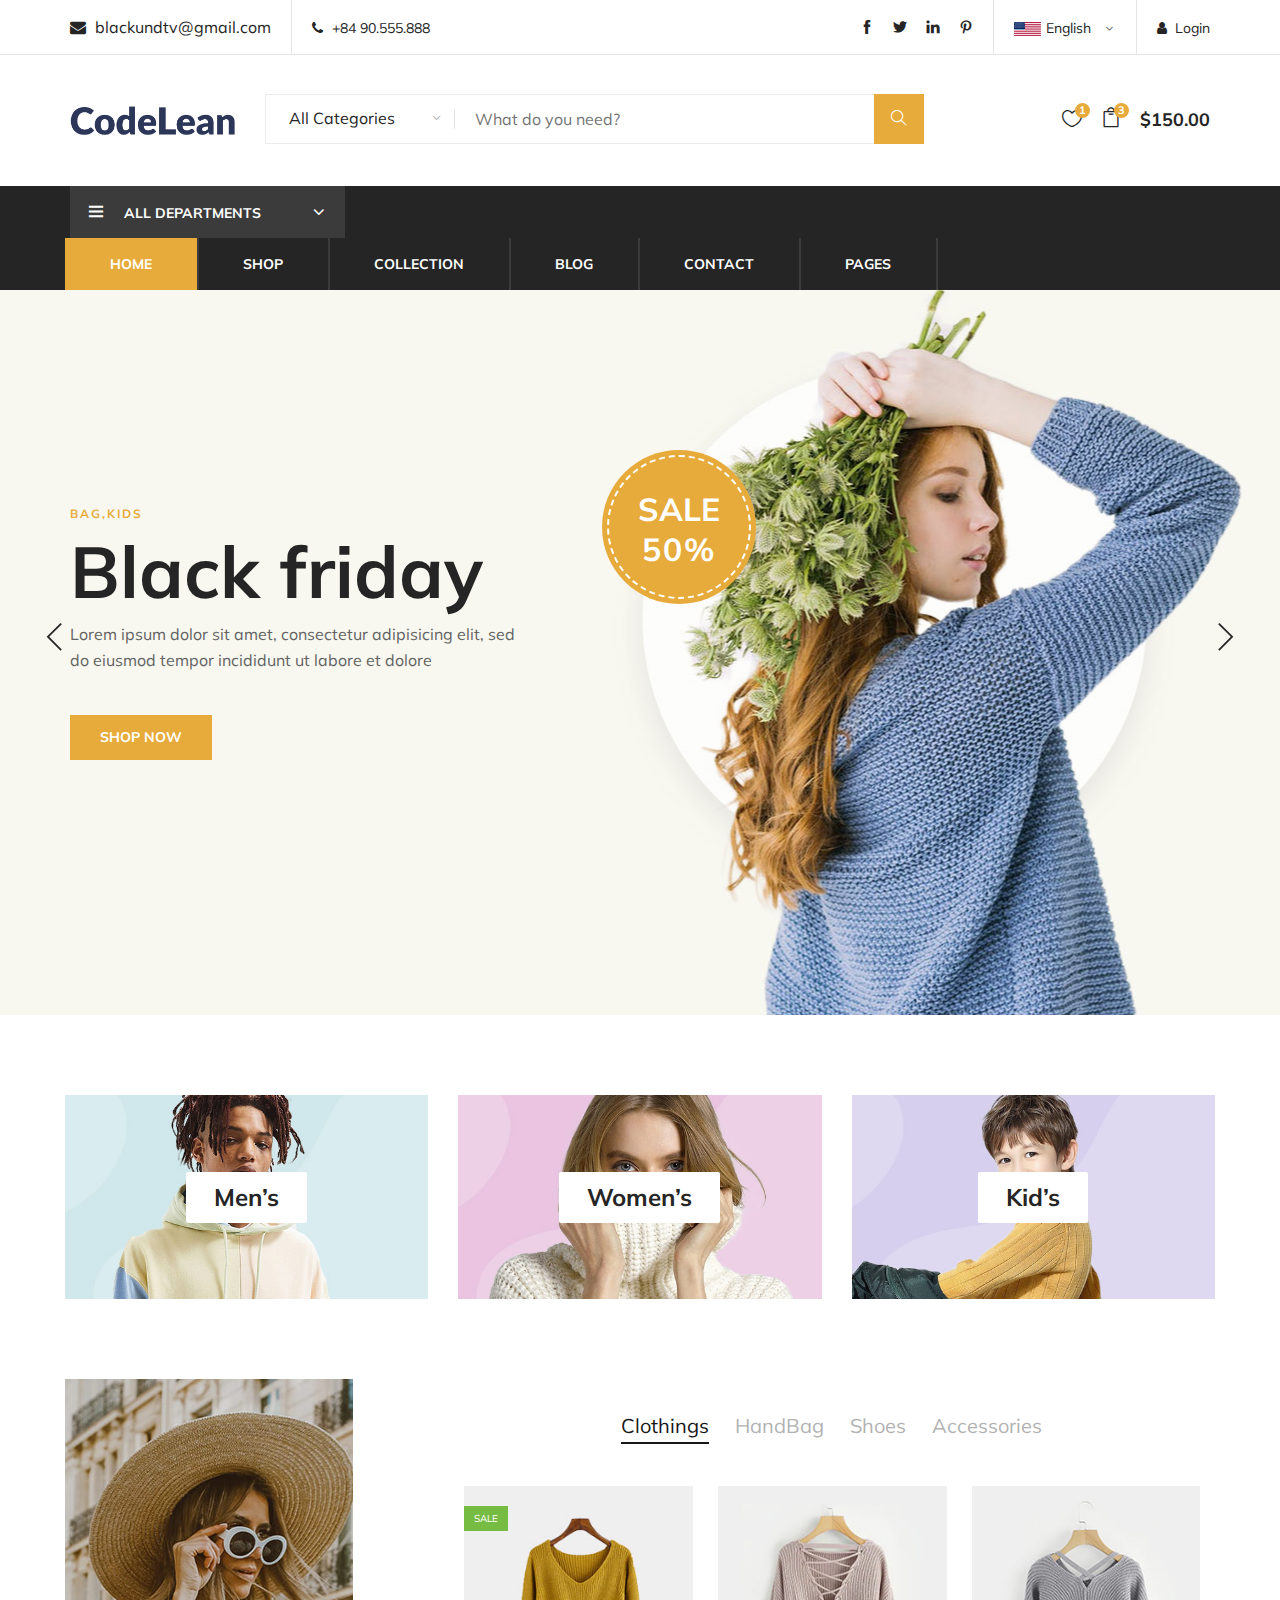
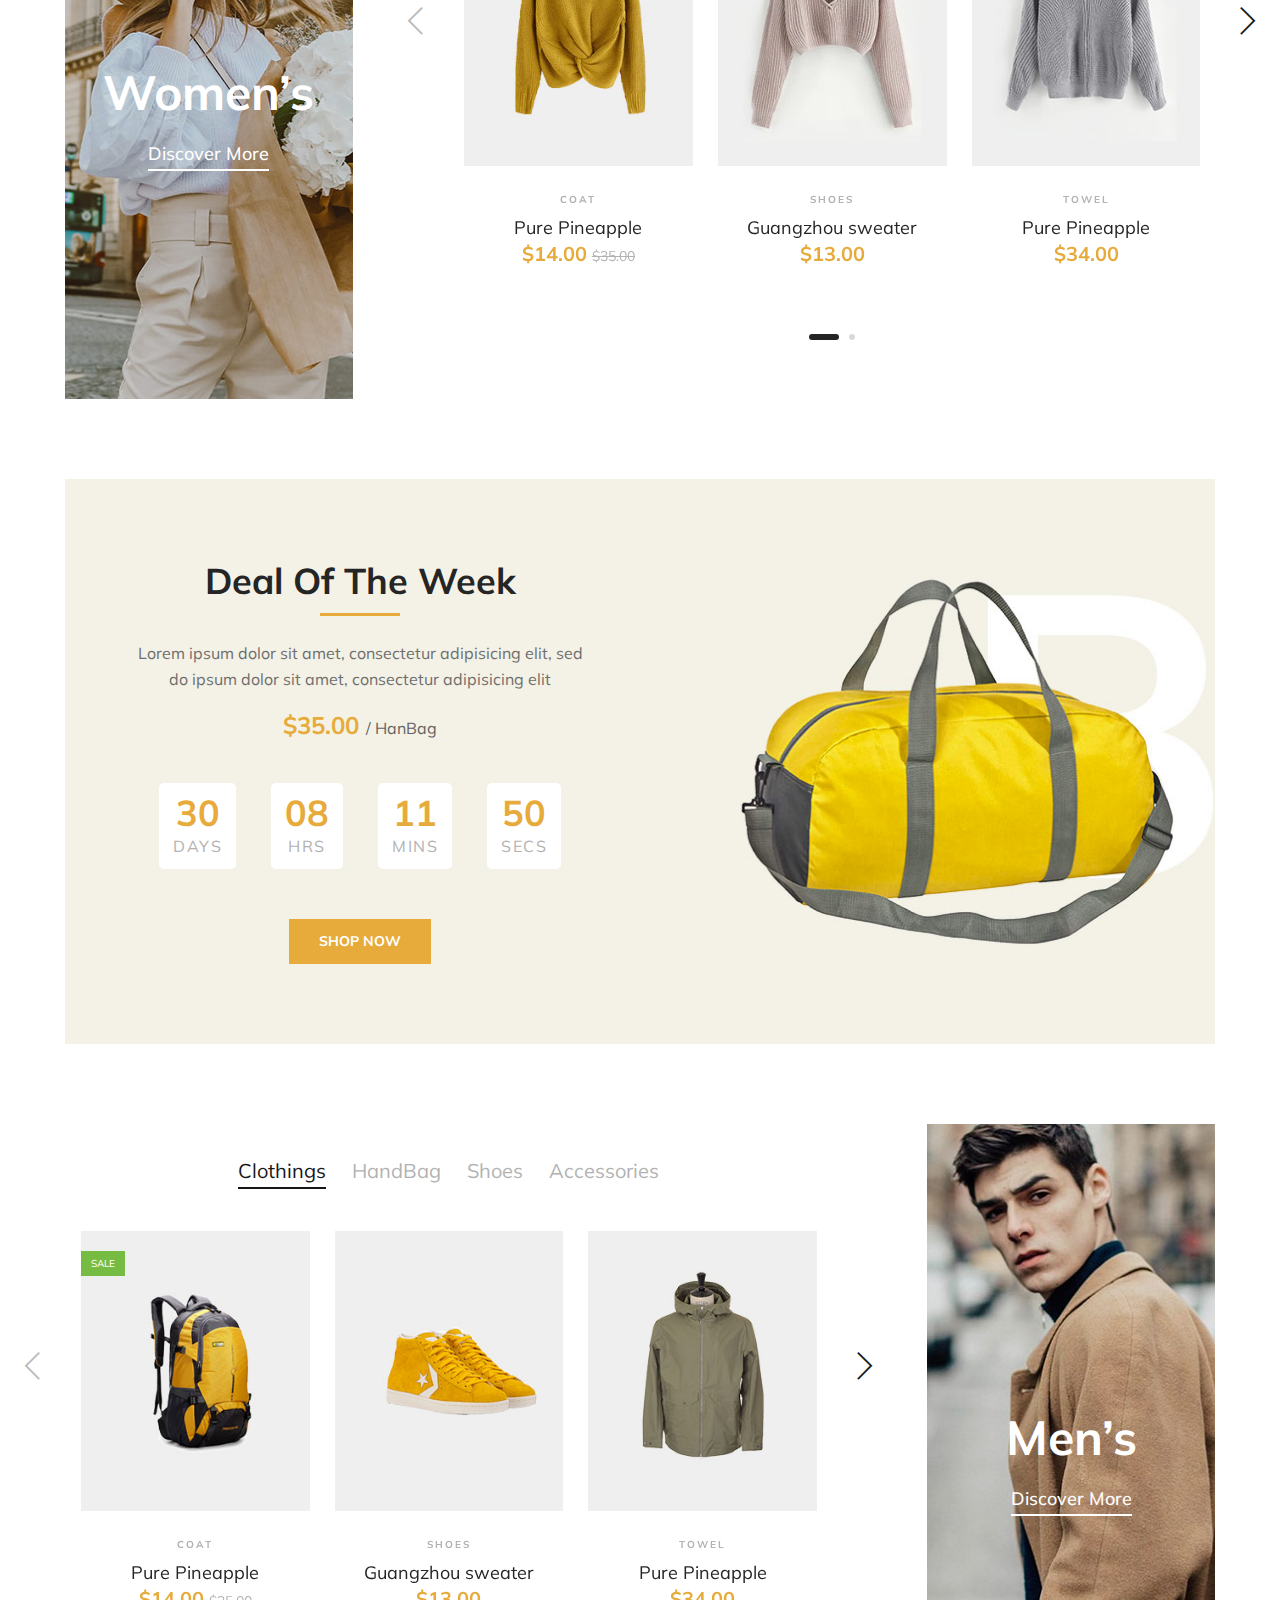
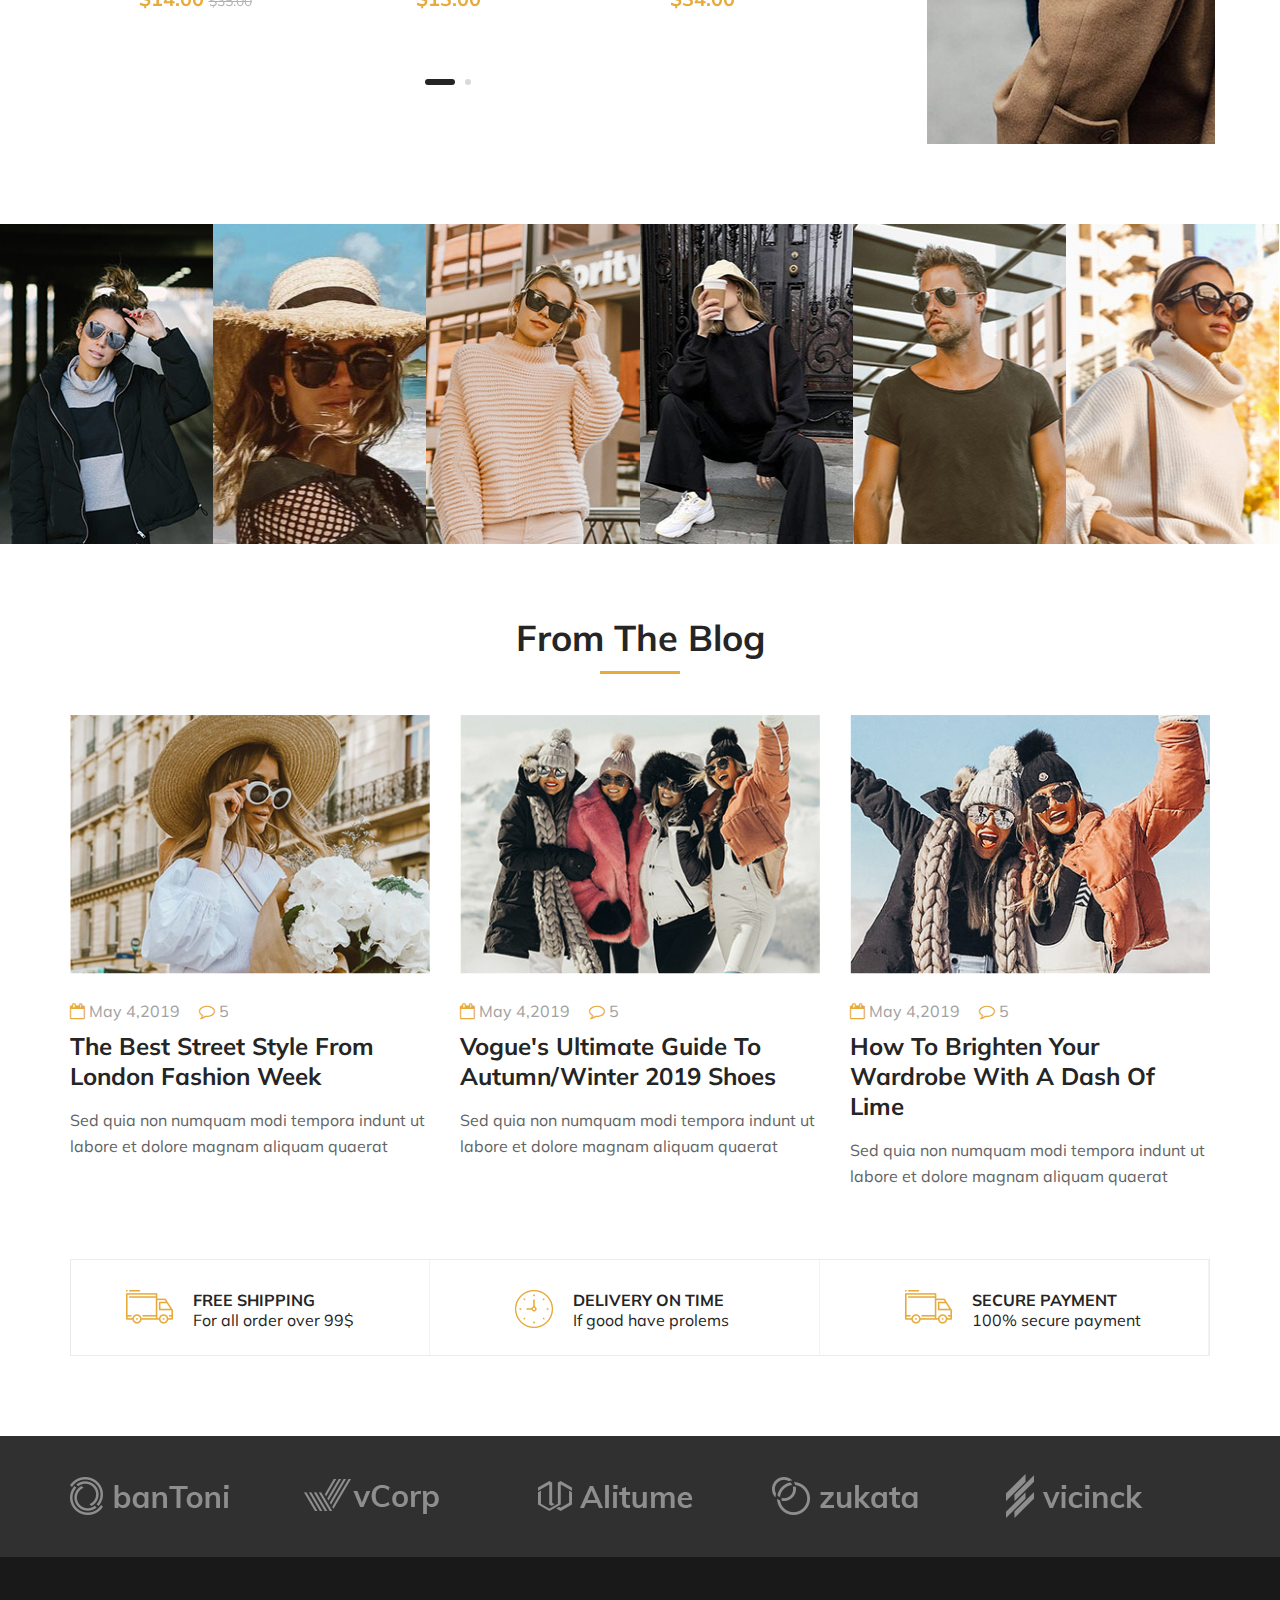
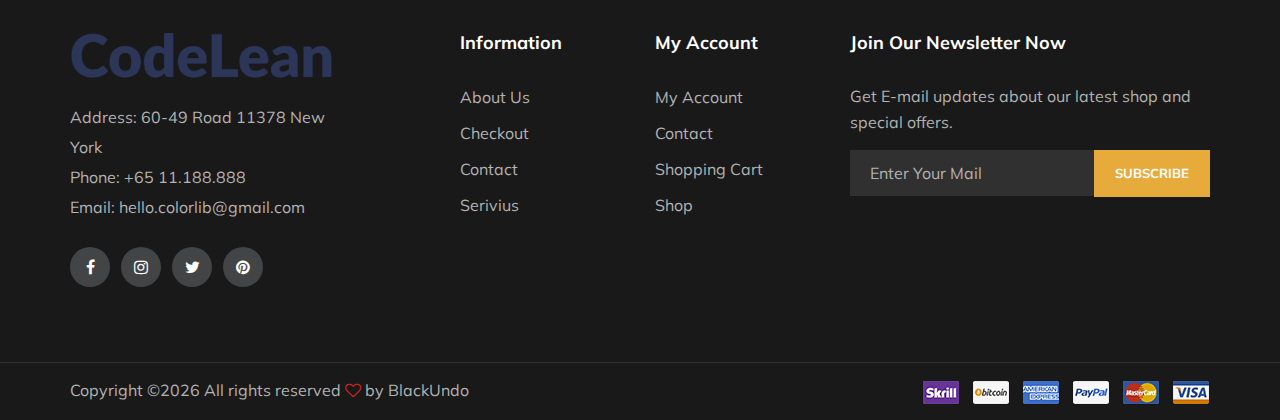
==== commit 47814fe5: "re index" ====
--- a/front-end/index.html
+++ b/front-end/index.html
@@ -7,7 +7,7 @@
     <meta name="keywords" content="Fashi, unica, creative, html">
     <meta name="viewport" content="width=device-width, initial-scale=1.0">
     <meta http-equiv="X-UA-Compatible" content="ie=edge">
-    <title>CodeLean | Template</title>
+    <title>ifootball</title>
 
     <!-- Google Font -->
     <link href="https://fonts.googleapis.com/css?family=Muli:300,400,500,600,700,800,900&display=swap" rel="stylesheet">
@@ -25,8 +25,780 @@
 </head>
 
 <body>
-    <!-- Start coding here -->
-    <p>dang van vo</p>
+    <!-- Page Preloder -->
+    <div id="preloder">
+        <div class="loader"></div>
+    </div>
+
+    <!-- Header Section Begin -->
+    <header class="header-section">
+        <div class="header-top">
+            <div class="container">
+                <div class="ht-left">
+                    <div class="mail-service">
+                        <i class=" fa fa-envelope"></i>
+                        blackundtv@gmail.com
+                    </div>
+                    <div class="phone-service">
+                        <i class=" fa fa-phone"></i>
+                        +84 90.555.888
+                    </div>
+                </div>
+                <div class="ht-right">
+                    <a href="./login.html" class="login-panel"><i class="fa fa-user"></i>Login</a>
+                    <div class="lan-selector">
+                        <select class="language_drop" name="countries" id="countries" style="width:300px;">
+                            <option value='yt' data-image="img/flag-1.jpg" data-imagecss="flag yt"
+                                data-title="English">English</option>
+                            <option value='yu' data-image="img/flag-2.jpg" data-imagecss="flag yu"
+                                data-title="Bangladesh">German </option>
+                        </select>
+                    </div>
+                    <div class="top-social">
+                        <a href="#"><i class="ti-facebook"></i></a>
+                        <a href="#"><i class="ti-twitter-alt"></i></a>
+                        <a href="#"><i class="ti-linkedin"></i></a>
+                        <a href="#"><i class="ti-pinterest"></i></a>
+                    </div>
+                </div>
+            </div>
+        </div>
+        <div class="container">
+            <div class="inner-header">
+                <div class="row">
+                    <div class="col-lg-2 col-md-2">
+                        <div class="logo">
+                            <a href="./index.html">
+                                <img src="img/logo.png" alt="">
+                            </a>
+                        </div>
+                    </div>
+                    <div class="col-lg-7 col-md-7">
+                        <div class="advanced-search">
+                            <button type="button" class="category-btn">All Categories</button>
+                            <div class="input-group">
+                                <input type="text" placeholder="What do you need?">
+                                <button type="button"><i class="ti-search"></i></button>
+                            </div>
+                        </div>
+                    </div>
+                    <div class="col-lg-3 text-right col-md-3">
+                        <ul class="nav-right">
+                            <li class="heart-icon">
+                                <a href="#">
+                                    <i class="icon_heart_alt"></i>
+                                    <span>1</span>
+                                </a>
+                            </li>
+                            <li class="cart-icon">
+                                <a href="#">
+                                    <i class="icon_bag_alt"></i>
+                                    <span>3</span>
+                                </a>
+                                <div class="cart-hover">
+                                    <div class="select-items">
+                                        <table>
+                                            <tbody>
+                                                <tr>
+                                                    <td class="si-pic"><img src="img/select-product-1.jpg" alt=""></td>
+                                                    <td class="si-text">
+                                                        <div class="product-selected">
+                                                            <p>$60.00 x 1</p>
+                                                            <h6>Kabino Bedside Table</h6>
+                                                        </div>
+                                                    </td>
+                                                    <td class="si-close">
+                                                        <i class="ti-close"></i>
+                                                    </td>
+                                                </tr>
+                                                <tr>
+                                                    <td class="si-pic"><img src="img/select-product-2.jpg" alt=""></td>
+                                                    <td class="si-text">
+                                                        <div class="product-selected">
+                                                            <p>$60.00 x 1</p>
+                                                            <h6>Kabino Bedside Table</h6>
+                                                        </div>
+                                                    </td>
+                                                    <td class="si-close">
+                                                        <i class="ti-close"></i>
+                                                    </td>
+                                                </tr>
+                                            </tbody>
+                                        </table>
+                                    </div>
+                                    <div class="select-total">
+                                        <span>total:</span>
+                                        <h5>$120.00</h5>
+                                    </div>
+                                    <div class="select-button">
+                                        <a href="#" class="primary-btn view-card">VIEW CARD</a>
+                                        <a href="#" class="primary-btn checkout-btn">CHECK OUT</a>
+                                    </div>
+                                </div>
+                            </li>
+                            <li class="cart-price">$150.00</li>
+                        </ul>
+                    </div>
+                </div>
+            </div>
+        </div>
+        <div class="nav-item">
+            <div class="container">
+                <div class="nav-depart">
+                    <div class="depart-btn">
+                        <i class="ti-menu"></i>
+                        <span>All departments</span>
+                        <ul class="depart-hover">
+                            <li class="active"><a href="#">Women’s Clothing</a></li>
+                            <li><a href="#">Men’s Clothing</a></li>
+                            <li><a href="#">Underwear</a></li>
+                            <li><a href="#">Kid's Clothing</a></li>
+                            <li><a href="#">Brand Fashion</a></li>
+                            <li><a href="#">Accessories/Shoes</a></li>
+                            <li><a href="#">Luxury Brands</a></li>
+                            <li><a href="#">Brand Outdoor Apparel</a></li>
+                        </ul>
+                    </div>
+                </div>
+                <nav class="nav-menu mobile-menu">
+                    <ul>
+                        <li class="active"><a href="./index.html">Home</a></li>
+                        <li><a href="./shop.html">Shop</a></li>
+                        <li><a href="#">Collection</a>
+                            <ul class="dropdown">
+                                <li><a href="#">Men's</a></li>
+                                <li><a href="#">Women's</a></li>
+                                <li><a href="#">Kid's</a></li>
+                            </ul>
+                        </li>
+                        <li><a href="./blog.html">Blog</a></li>
+                        <li><a href="./contact.html">Contact</a></li>
+                        <li><a href="#">Pages</a>
+                            <ul class="dropdown">
+                                <li><a href="./blog-details.html">Blog Details</a></li>
+                                <li><a href="./shopping-cart.html">Shopping Cart</a></li>
+                                <li><a href="./check-out.html">Checkout</a></li>
+                                <li><a href="./faq.html">Faq</a></li>
+                                <li><a href="./register.html">Register</a></li>
+                                <li><a href="./login.html">Login</a></li>
+                            </ul>
+                        </li>
+                    </ul>
+                </nav>
+                <div id="mobile-menu-wrap"></div>
+            </div>
+        </div>
+    </header>
+    <!-- Header End -->
+
+    <!-- Hero Section Begin -->
+    <section class="hero-section">
+        <div class="hero-items owl-carousel">
+            <div class="single-hero-items set-bg" data-setbg="img/hero-1.jpg">
+                <div class="container">
+                    <div class="row">
+                        <div class="col-lg-5">
+                            <span>Bag,kids</span>
+                            <h1>Black friday</h1>
+                            <p>Lorem ipsum dolor sit amet, consectetur adipisicing elit, sed do eiusmod tempor
+                                incididunt ut labore et dolore</p>
+                            <a href="#" class="primary-btn">Shop Now</a>
+                        </div>
+                    </div>
+                    <div class="off-card">
+                        <h2>Sale <span>50%</span></h2>
+                    </div>
+                </div>
+            </div>
+            <div class="single-hero-items set-bg" data-setbg="img/hero-2.jpg">
+                <div class="container">
+                    <div class="row">
+                        <div class="col-lg-5">
+                            <span>Bag,kids</span>
+                            <h1>Black friday</h1>
+                            <p>Lorem ipsum dolor sit amet, consectetur adipisicing elit, sed do eiusmod tempor
+                                incididunt ut labore et dolore</p>
+                            <a href="#" class="primary-btn">Shop Now</a>
+                        </div>
+                    </div>
+                    <div class="off-card">
+                        <h2>Sale <span>50%</span></h2>
+                    </div>
+                </div>
+            </div>
+        </div>
+    </section>
+    <!-- Hero Section End -->
+
+    <!-- Banner Section Begin -->
+    <div class="banner-section spad">
+        <div class="container-fluid">
+            <div class="row">
+                <div class="col-lg-4">
+                    <div class="single-banner">
+                        <img src="img/banner-1.jpg" alt="">
+                        <div class="inner-text">
+                            <h4>Men’s</h4>
+                        </div>
+                    </div>
+                </div>
+                <div class="col-lg-4">
+                    <div class="single-banner">
+                        <img src="img/banner-2.jpg" alt="">
+                        <div class="inner-text">
+                            <h4>Women’s</h4>
+                        </div>
+                    </div>
+                </div>
+                <div class="col-lg-4">
+                    <div class="single-banner">
+                        <img src="img/banner-3.jpg" alt="">
+                        <div class="inner-text">
+                            <h4>Kid’s</h4>
+                        </div>
+                    </div>
+                </div>
+            </div>
+        </div>
+    </div>
+    <!-- Banner Section End -->
+
+    <!-- Women Banner Section Begin -->
+    <section class="women-banner spad">
+        <div class="container-fluid">
+            <div class="row">
+                <div class="col-lg-3">
+                    <div class="product-large set-bg" data-setbg="img/products/women-large.jpg">
+                        <h2>Women’s</h2>
+                        <a href="#">Discover More</a>
+                    </div>
+                </div>
+                <div class="col-lg-8 offset-lg-1">
+                    <div class="filter-control">
+                        <ul>
+                            <li class="active">Clothings</li>
+                            <li>HandBag</li>
+                            <li>Shoes</li>
+                            <li>Accessories</li>
+                        </ul>
+                    </div>
+                    <div class="product-slider owl-carousel">
+                        <div class="product-item">
+                            <div class="pi-pic">
+                                <img src="img/products/women-1.jpg" alt="">
+                                <div class="sale">Sale</div>
+                                <div class="icon">
+                                    <i class="icon_heart_alt"></i>
+                                </div>
+                                <ul>
+                                    <li class="w-icon active"><a href="#"><i class="icon_bag_alt"></i></a></li>
+                                    <li class="quick-view"><a href="#">+ Quick View</a></li>
+                                    <li class="w-icon"><a href="#"><i class="fa fa-random"></i></a></li>
+                                </ul>
+                            </div>
+                            <div class="pi-text">
+                                <div class="catagory-name">Coat</div>
+                                <a href="#">
+                                    <h5>Pure Pineapple</h5>
+                                </a>
+                                <div class="product-price">
+                                    $14.00
+                                    <span>$35.00</span>
+                                </div>
+                            </div>
+                        </div>
+                        <div class="product-item">
+                            <div class="pi-pic">
+                                <img src="img/products/women-2.jpg" alt="">
+                                <div class="icon">
+                                    <i class="icon_heart_alt"></i>
+                                </div>
+                                <ul>
+                                    <li class="w-icon active"><a href="#"><i class="icon_bag_alt"></i></a></li>
+                                    <li class="quick-view"><a href="#">+ Quick View</a></li>
+                                    <li class="w-icon"><a href="#"><i class="fa fa-random"></i></a></li>
+                                </ul>
+                            </div>
+                            <div class="pi-text">
+                                <div class="catagory-name">Shoes</div>
+                                <a href="#">
+                                    <h5>Guangzhou sweater</h5>
+                                </a>
+                                <div class="product-price">
+                                    $13.00
+                                </div>
+                            </div>
+                        </div>
+                        <div class="product-item">
+                            <div class="pi-pic">
+                                <img src="img/products/women-3.jpg" alt="">
+                                <div class="icon">
+                                    <i class="icon_heart_alt"></i>
+                                </div>
+                                <ul>
+                                    <li class="w-icon active"><a href="#"><i class="icon_bag_alt"></i></a></li>
+                                    <li class="quick-view"><a href="#">+ Quick View</a></li>
+                                    <li class="w-icon"><a href="#"><i class="fa fa-random"></i></a></li>
+                                </ul>
+                            </div>
+                            <div class="pi-text">
+                                <div class="catagory-name">Towel</div>
+                                <a href="#">
+                                    <h5>Pure Pineapple</h5>
+                                </a>
+                                <div class="product-price">
+                                    $34.00
+                                </div>
+                            </div>
+                        </div>
+                        <div class="product-item">
+                            <div class="pi-pic">
+                                <img src="img/products/women-4.jpg" alt="">
+                                <div class="icon">
+                                    <i class="icon_heart_alt"></i>
+                                </div>
+                                <ul>
+                                    <li class="w-icon active"><a href="#"><i class="icon_bag_alt"></i></a></li>
+                                    <li class="quick-view"><a href="#">+ Quick View</a></li>
+                                    <li class="w-icon"><a href="#"><i class="fa fa-random"></i></a></li>
+                                </ul>
+                            </div>
+                            <div class="pi-text">
+                                <div class="catagory-name">Towel</div>
+                                <a href="#">
+                                    <h5>Converse Shoes</h5>
+                                </a>
+                                <div class="product-price">
+                                    $34.00
+                                </div>
+                            </div>
+                        </div>
+                    </div>
+                </div>
+            </div>
+        </div>
+    </section>
+    <!-- Women Banner Section End -->
+
+    <!-- Deal Of The Week Section Begin-->
+    <section class="deal-of-week set-bg spad" data-setbg="img/time-bg.jpg">
+        <div class="container">
+            <div class="col-lg-6 text-center">
+                <div class="section-title">
+                    <h2>Deal Of The Week</h2>
+                    <p>Lorem ipsum dolor sit amet, consectetur adipisicing elit, sed<br /> do ipsum dolor sit amet,
+                        consectetur adipisicing elit </p>
+                    <div class="product-price">
+                        $35.00
+                        <span>/ HanBag</span>
+                    </div>
+                </div>
+                <div class="countdown-timer" id="countdown">
+                    <div class="cd-item">
+                        <span>56</span>
+                        <p>Days</p>
+                    </div>
+                    <div class="cd-item">
+                        <span>12</span>
+                        <p>Hrs</p>
+                    </div>
+                    <div class="cd-item">
+                        <span>40</span>
+                        <p>Mins</p>
+                    </div>
+                    <div class="cd-item">
+                        <span>52</span>
+                        <p>Secs</p>
+                    </div>
+                </div>
+                <a href="#" class="primary-btn">Shop Now</a>
+            </div>
+        </div>
+    </section>
+    <!-- Deal Of The Week Section End -->
+
+    <!-- Man Banner Section Begin -->
+    <section class="man-banner spad">
+        <div class="container-fluid">
+            <div class="row">
+                <div class="col-lg-8">
+                    <div class="filter-control">
+                        <ul>
+                            <li class="active">Clothings</li>
+                            <li>HandBag</li>
+                            <li>Shoes</li>
+                            <li>Accessories</li>
+                        </ul>
+                    </div>
+                    <div class="product-slider owl-carousel">
+                        <div class="product-item">
+                            <div class="pi-pic">
+                                <img src="img/products/man-1.jpg" alt="">
+                                <div class="sale">Sale</div>
+                                <div class="icon">
+                                    <i class="icon_heart_alt"></i>
+                                </div>
+                                <ul>
+                                    <li class="w-icon active"><a href="#"><i class="icon_bag_alt"></i></a></li>
+                                    <li class="quick-view"><a href="#">+ Quick View</a></li>
+                                    <li class="w-icon"><a href="#"><i class="fa fa-random"></i></a></li>
+                                </ul>
+                            </div>
+                            <div class="pi-text">
+                                <div class="catagory-name">Coat</div>
+                                <a href="#">
+                                    <h5>Pure Pineapple</h5>
+                                </a>
+                                <div class="product-price">
+                                    $14.00
+                                    <span>$35.00</span>
+                                </div>
+                            </div>
+                        </div>
+                        <div class="product-item">
+                            <div class="pi-pic">
+                                <img src="img/products/man-2.jpg" alt="">
+                                <div class="icon">
+                                    <i class="icon_heart_alt"></i>
+                                </div>
+                                <ul>
+                                    <li class="w-icon active"><a href="#"><i class="icon_bag_alt"></i></a></li>
+                                    <li class="quick-view"><a href="#">+ Quick View</a></li>
+                                    <li class="w-icon"><a href="#"><i class="fa fa-random"></i></a></li>
+                                </ul>
+                            </div>
+                            <div class="pi-text">
+                                <div class="catagory-name">Shoes</div>
+                                <a href="#">
+                                    <h5>Guangzhou sweater</h5>
+                                </a>
+                                <div class="product-price">
+                                    $13.00
+                                </div>
+                            </div>
+                        </div>
+                        <div class="product-item">
+                            <div class="pi-pic">
+                                <img src="img/products/man-3.jpg" alt="">
+                                <div class="icon">
+                                    <i class="icon_heart_alt"></i>
+                                </div>
+                                <ul>
+                                    <li class="w-icon active"><a href="#"><i class="icon_bag_alt"></i></a></li>
+                                    <li class="quick-view"><a href="#">+ Quick View</a></li>
+                                    <li class="w-icon"><a href="#"><i class="fa fa-random"></i></a></li>
+                                </ul>
+                            </div>
+                            <div class="pi-text">
+                                <div class="catagory-name">Towel</div>
+                                <a href="#">
+                                    <h5>Pure Pineapple</h5>
+                                </a>
+                                <div class="product-price">
+                                    $34.00
+                                </div>
+                            </div>
+                        </div>
+                        <div class="product-item">
+                            <div class="pi-pic">
+                                <img src="img/products/man-4.jpg" alt="">
+                                <div class="icon">
+                                    <i class="icon_heart_alt"></i>
+                                </div>
+                                <ul>
+                                    <li class="w-icon active"><a href="#"><i class="icon_bag_alt"></i></a></li>
+                                    <li class="quick-view"><a href="#">+ Quick View</a></li>
+                                    <li class="w-icon"><a href="#"><i class="fa fa-random"></i></a></li>
+                                </ul>
+                            </div>
+                            <div class="pi-text">
+                                <div class="catagory-name">Towel</div>
+                                <a href="#">
+                                    <h5>Converse Shoes</h5>
+                                </a>
+                                <div class="product-price">
+                                    $34.00
+                                </div>
+                            </div>
+                        </div>
+                    </div>
+                </div>
+                <div class="col-lg-3 offset-lg-1">
+                    <div class="product-large set-bg m-large" data-setbg="img/products/man-large.jpg">
+                        <h2>Men’s</h2>
+                        <a href="#">Discover More</a>
+                    </div>
+                </div>
+            </div>
+        </div>
+    </section>
+    <!-- Man Banner Section End -->
+
+    <!-- Instagram Section Begin -->
+    <div class="instagram-photo">
+        <div class="insta-item set-bg" data-setbg="img/insta-1.jpg">
+            <div class="inside-text">
+                <i class="ti-instagram"></i>
+                <h5><a href="#">colorlib_Collection</a></h5>
+            </div>
+        </div>
+        <div class="insta-item set-bg" data-setbg="img/insta-2.jpg">
+            <div class="inside-text">
+                <i class="ti-instagram"></i>
+                <h5><a href="#">colorlib_Collection</a></h5>
+            </div>
+        </div>
+        <div class="insta-item set-bg" data-setbg="img/insta-3.jpg">
+            <div class="inside-text">
+                <i class="ti-instagram"></i>
+                <h5><a href="#">colorlib_Collection</a></h5>
+            </div>
+        </div>
+        <div class="insta-item set-bg" data-setbg="img/insta-4.jpg">
+            <div class="inside-text">
+                <i class="ti-instagram"></i>
+                <h5><a href="#">colorlib_Collection</a></h5>
+            </div>
+        </div>
+        <div class="insta-item set-bg" data-setbg="img/insta-5.jpg">
+            <div class="inside-text">
+                <i class="ti-instagram"></i>
+                <h5><a href="#">colorlib_Collection</a></h5>
+            </div>
+        </div>
+        <div class="insta-item set-bg" data-setbg="img/insta-6.jpg">
+            <div class="inside-text">
+                <i class="ti-instagram"></i>
+                <h5><a href="#">colorlib_Collection</a></h5>
+            </div>
+        </div>
+    </div>
+    <!-- Instagram Section End -->
+
+    <!-- Latest Blog Section Begin -->
+    <section class="latest-blog spad">
+        <div class="container">
+            <div class="row">
+                <div class="col-lg-12">
+                    <div class="section-title">
+                        <h2>From The Blog</h2>
+                    </div>
+                </div>
+            </div>
+            <div class="row">
+                <div class="col-lg-4 col-md-6">
+                    <div class="single-latest-blog">
+                        <img src="img/latest-1.jpg" alt="">
+                        <div class="latest-text">
+                            <div class="tag-list">
+                                <div class="tag-item">
+                                    <i class="fa fa-calendar-o"></i>
+                                    May 4,2019
+                                </div>
+                                <div class="tag-item">
+                                    <i class="fa fa-comment-o"></i>
+                                    5
+                                </div>
+                            </div>
+                            <a href="#">
+                                <h4>The Best Street Style From London Fashion Week</h4>
+                            </a>
+                            <p>Sed quia non numquam modi tempora indunt ut labore et dolore magnam aliquam quaerat </p>
+                        </div>
+                    </div>
+                </div>
+                <div class="col-lg-4 col-md-6">
+                    <div class="single-latest-blog">
+                        <img src="img/latest-2.jpg" alt="">
+                        <div class="latest-text">
+                            <div class="tag-list">
+                                <div class="tag-item">
+                                    <i class="fa fa-calendar-o"></i>
+                                    May 4,2019
+                                </div>
+                                <div class="tag-item">
+                                    <i class="fa fa-comment-o"></i>
+                                    5
+                                </div>
+                            </div>
+                            <a href="#">
+                                <h4>Vogue's Ultimate Guide To Autumn/Winter 2019 Shoes</h4>
+                            </a>
+                            <p>Sed quia non numquam modi tempora indunt ut labore et dolore magnam aliquam quaerat </p>
+                        </div>
+                    </div>
+                </div>
+                <div class="col-lg-4 col-md-6">
+                    <div class="single-latest-blog">
+                        <img src="img/latest-3.jpg" alt="">
+                        <div class="latest-text">
+                            <div class="tag-list">
+                                <div class="tag-item">
+                                    <i class="fa fa-calendar-o"></i>
+                                    May 4,2019
+                                </div>
+                                <div class="tag-item">
+                                    <i class="fa fa-comment-o"></i>
+                                    5
+                                </div>
+                            </div>
+                            <a href="#">
+                                <h4>How To Brighten Your Wardrobe With A Dash Of Lime</h4>
+                            </a>
+                            <p>Sed quia non numquam modi tempora indunt ut labore et dolore magnam aliquam quaerat </p>
+                        </div>
+                    </div>
+                </div>
+            </div>
+            <div class="benefit-items">
+                <div class="row">
+                    <div class="col-lg-4">
+                        <div class="single-benefit">
+                            <div class="sb-icon">
+                                <img src="img/icon-1.png" alt="">
+                            </div>
+                            <div class="sb-text">
+                                <h6>Free Shipping</h6>
+                                <p>For all order over 99$</p>
+                            </div>
+                        </div>
+                    </div>
+                    <div class="col-lg-4">
+                        <div class="single-benefit">
+                            <div class="sb-icon">
+                                <img src="img/icon-2.png" alt="">
+                            </div>
+                            <div class="sb-text">
+                                <h6>Delivery On Time</h6>
+                                <p>If good have prolems</p>
+                            </div>
+                        </div>
+                    </div>
+                    <div class="col-lg-4">
+                        <div class="single-benefit">
+                            <div class="sb-icon">
+                                <img src="img/icon-1.png" alt="">
+                            </div>
+                            <div class="sb-text">
+                                <h6>Secure Payment</h6>
+                                <p>100% secure payment</p>
+                            </div>
+                        </div>
+                    </div>
+                </div>
+            </div>
+        </div>
+    </section>
+    <!-- Latest Blog Section End -->
+
+    <!-- Partner Logo Section Begin -->
+    <div class="partner-logo">
+        <div class="container">
+            <div class="logo-carousel owl-carousel">
+                <div class="logo-item">
+                    <div class="tablecell-inner">
+                        <img src="img/logo-carousel/logo-1.png" alt="">
+                    </div>
+                </div>
+                <div class="logo-item">
+                    <div class="tablecell-inner">
+                        <img src="img/logo-carousel/logo-2.png" alt="">
+                    </div>
+                </div>
+                <div class="logo-item">
+                    <div class="tablecell-inner">
+                        <img src="img/logo-carousel/logo-3.png" alt="">
+                    </div>
+                </div>
+                <div class="logo-item">
+                    <div class="tablecell-inner">
+                        <img src="img/logo-carousel/logo-4.png" alt="">
+                    </div>
+                </div>
+                <div class="logo-item">
+                    <div class="tablecell-inner">
+                        <img src="img/logo-carousel/logo-5.png" alt="">
+                    </div>
+                </div>
+            </div>
+        </div>
+    </div>
+    <!-- Partner Logo Section End -->
+
+    <!-- Footer Section Begin -->
+    <footer class="footer-section">
+        <div class="container">
+            <div class="row">
+                <div class="col-lg-3">
+                    <div class="footer-left">
+                        <div class="footer-logo">
+                            <a href="#"><img src="img/footer-logo.png" alt=""></a>
+                        </div>
+                        <ul>
+                            <li>Address: 60-49 Road 11378 New York</li>
+                            <li>Phone: +65 11.188.888</li>
+                            <li>Email: hello.colorlib@gmail.com</li>
+                        </ul>
+                        <div class="footer-social">
+                            <a href="#"><i class="fa fa-facebook"></i></a>
+                            <a href="#"><i class="fa fa-instagram"></i></a>
+                            <a href="#"><i class="fa fa-twitter"></i></a>
+                            <a href="#"><i class="fa fa-pinterest"></i></a>
+                        </div>
+                    </div>
+                </div>
+                <div class="col-lg-2 offset-lg-1">
+                    <div class="footer-widget">
+                        <h5>Information</h5>
+                        <ul>
+                            <li><a href="#">About Us</a></li>
+                            <li><a href="#">Checkout</a></li>
+                            <li><a href="#">Contact</a></li>
+                            <li><a href="#">Serivius</a></li>
+                        </ul>
+                    </div>
+                </div>
+                <div class="col-lg-2">
+                    <div class="footer-widget">
+                        <h5>My Account</h5>
+                        <ul>
+                            <li><a href="#">My Account</a></li>
+                            <li><a href="#">Contact</a></li>
+                            <li><a href="#">Shopping Cart</a></li>
+                            <li><a href="#">Shop</a></li>
+                        </ul>
+                    </div>
+                </div>
+                <div class="col-lg-4">
+                    <div class="newslatter-item">
+                        <h5>Join Our Newsletter Now</h5>
+                        <p>Get E-mail updates about our latest shop and special offers.</p>
+                        <form action="#" class="subscribe-form">
+                            <input type="text" placeholder="Enter Your Mail">
+                            <button type="button">Subscribe</button>
+                        </form>
+                    </div>
+                </div>
+            </div>
+        </div>
+        <div class="copyright-reserved">
+            <div class="container">
+                <div class="row">
+                    <div class="col-lg-12">
+                        <div class="copyright-text">
+                            <!-- Link back to Colorlib can't be removed. Template is licensed under CC BY 3.0. -->
+Copyright &copy;<script>document.write(new Date().getFullYear());</script> All rights reserved <i class="fa fa-heart-o" aria-hidden="true"></i> by <a href="#" target="_blank">BlackUndo</a>
+<!-- Link back to Colorlib can't be removed. Template is licensed under CC BY 3.0. -->
+                        </div>
+                        <div class="payment-pic">
+                            <img src="img/payment-method.png" alt="">
+                        </div>
+                    </div>
+                </div>
+            </div>
+        </div>
+    </footer>
+    <!-- Footer Section End -->
 
     <!-- Js Plugins -->
     <script src="js/jquery-3.3.1.min.js"></script>
